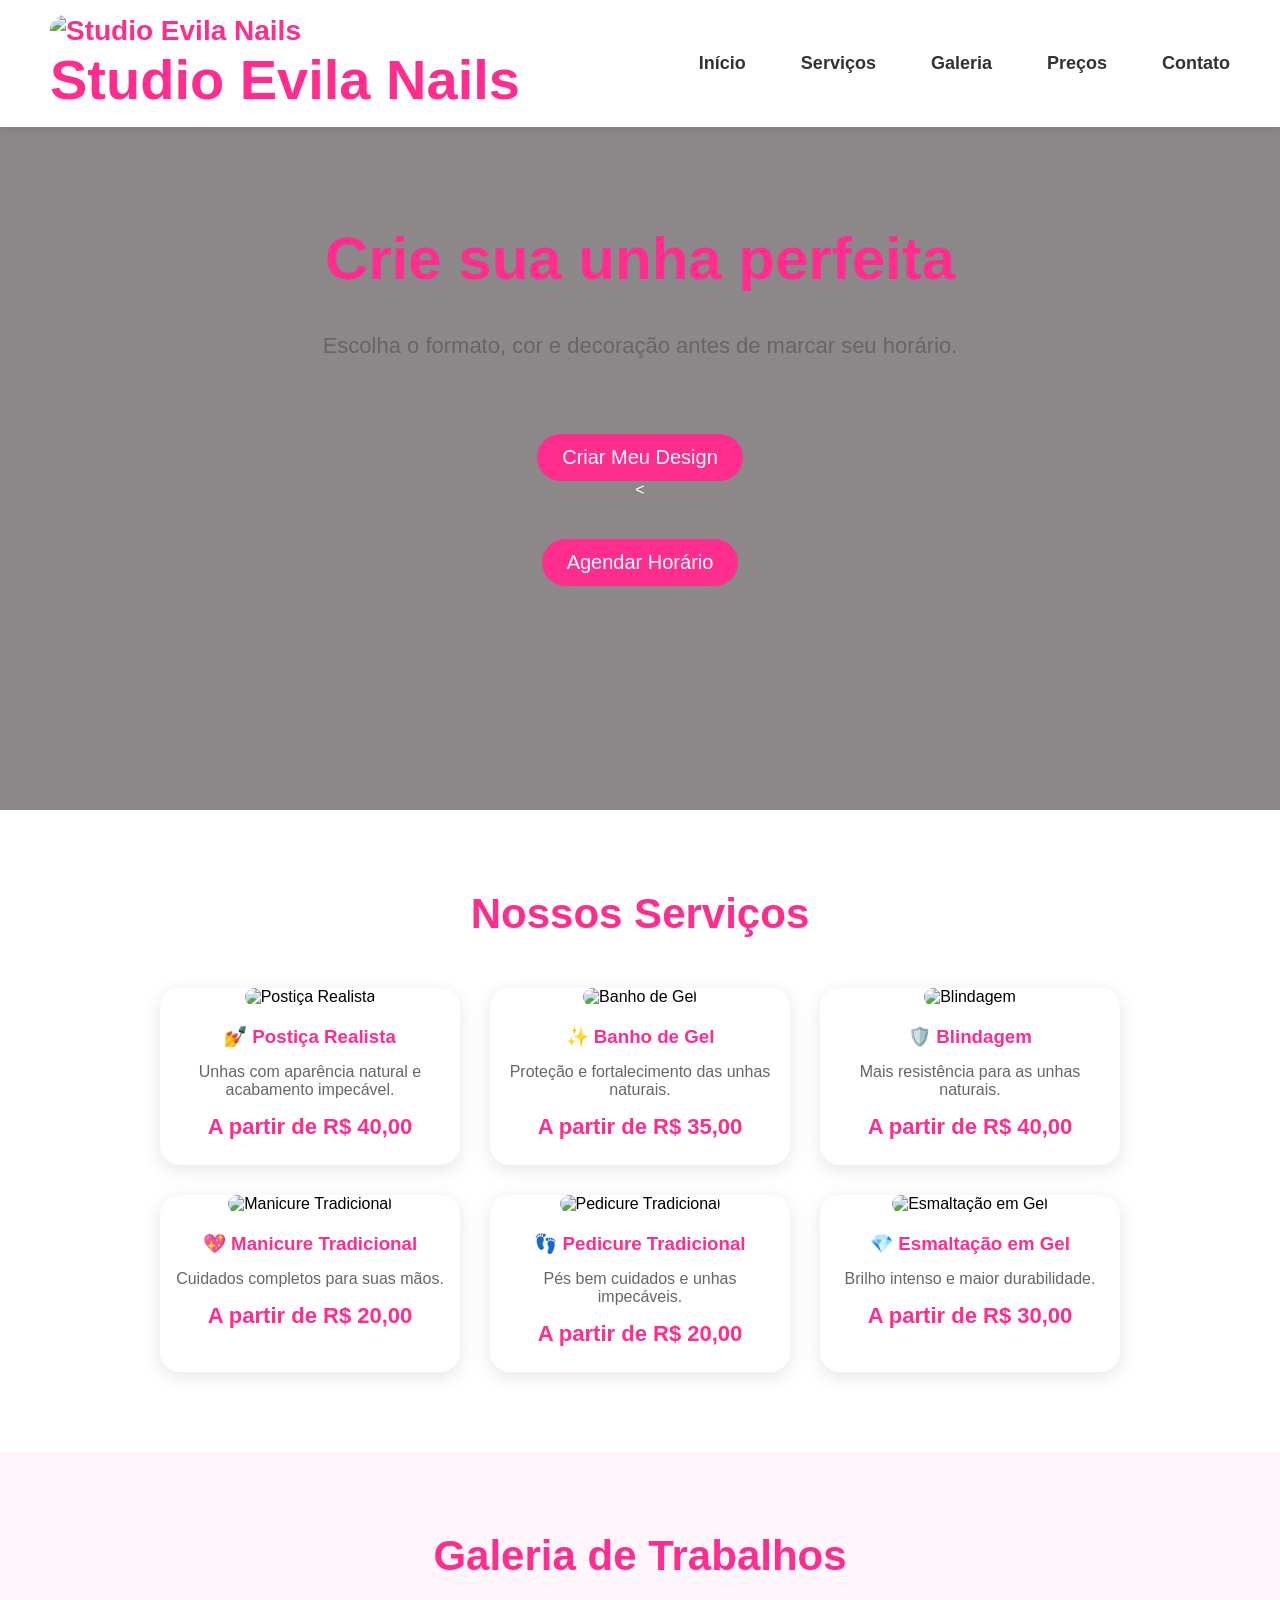
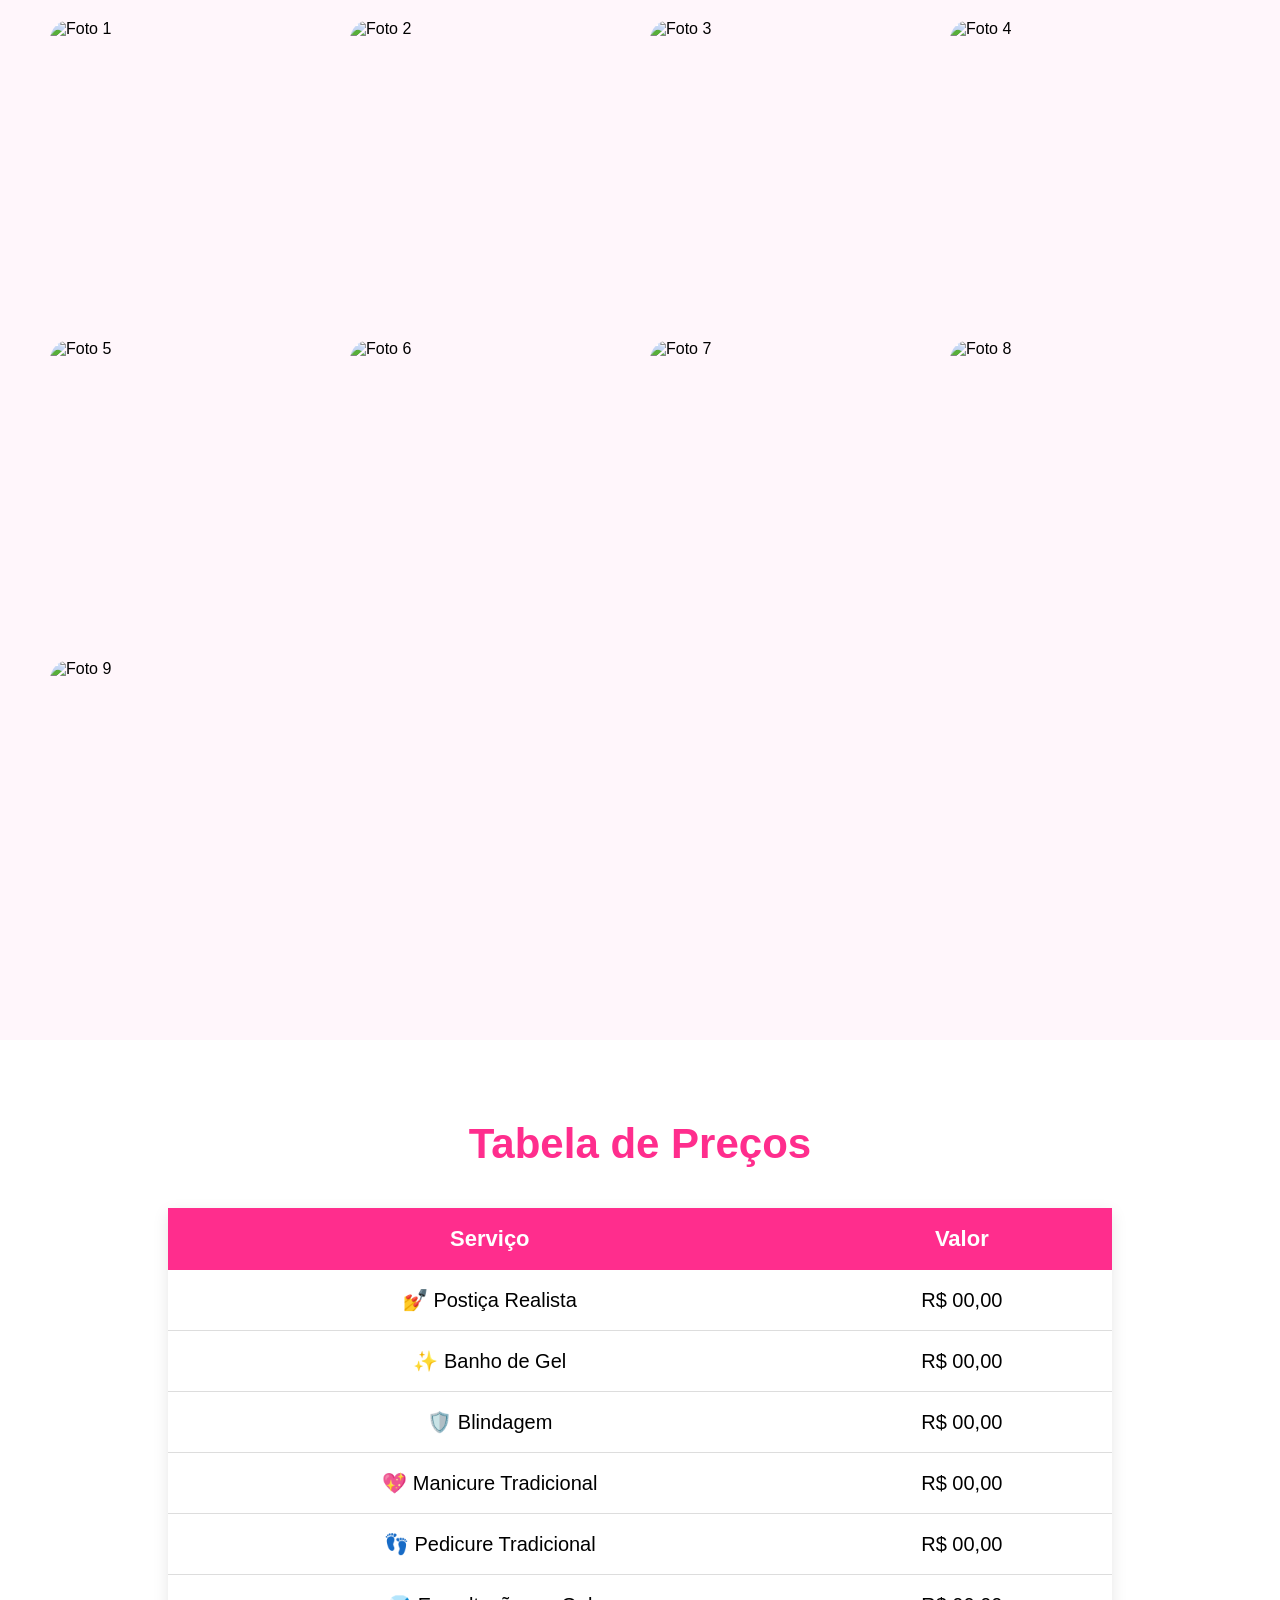
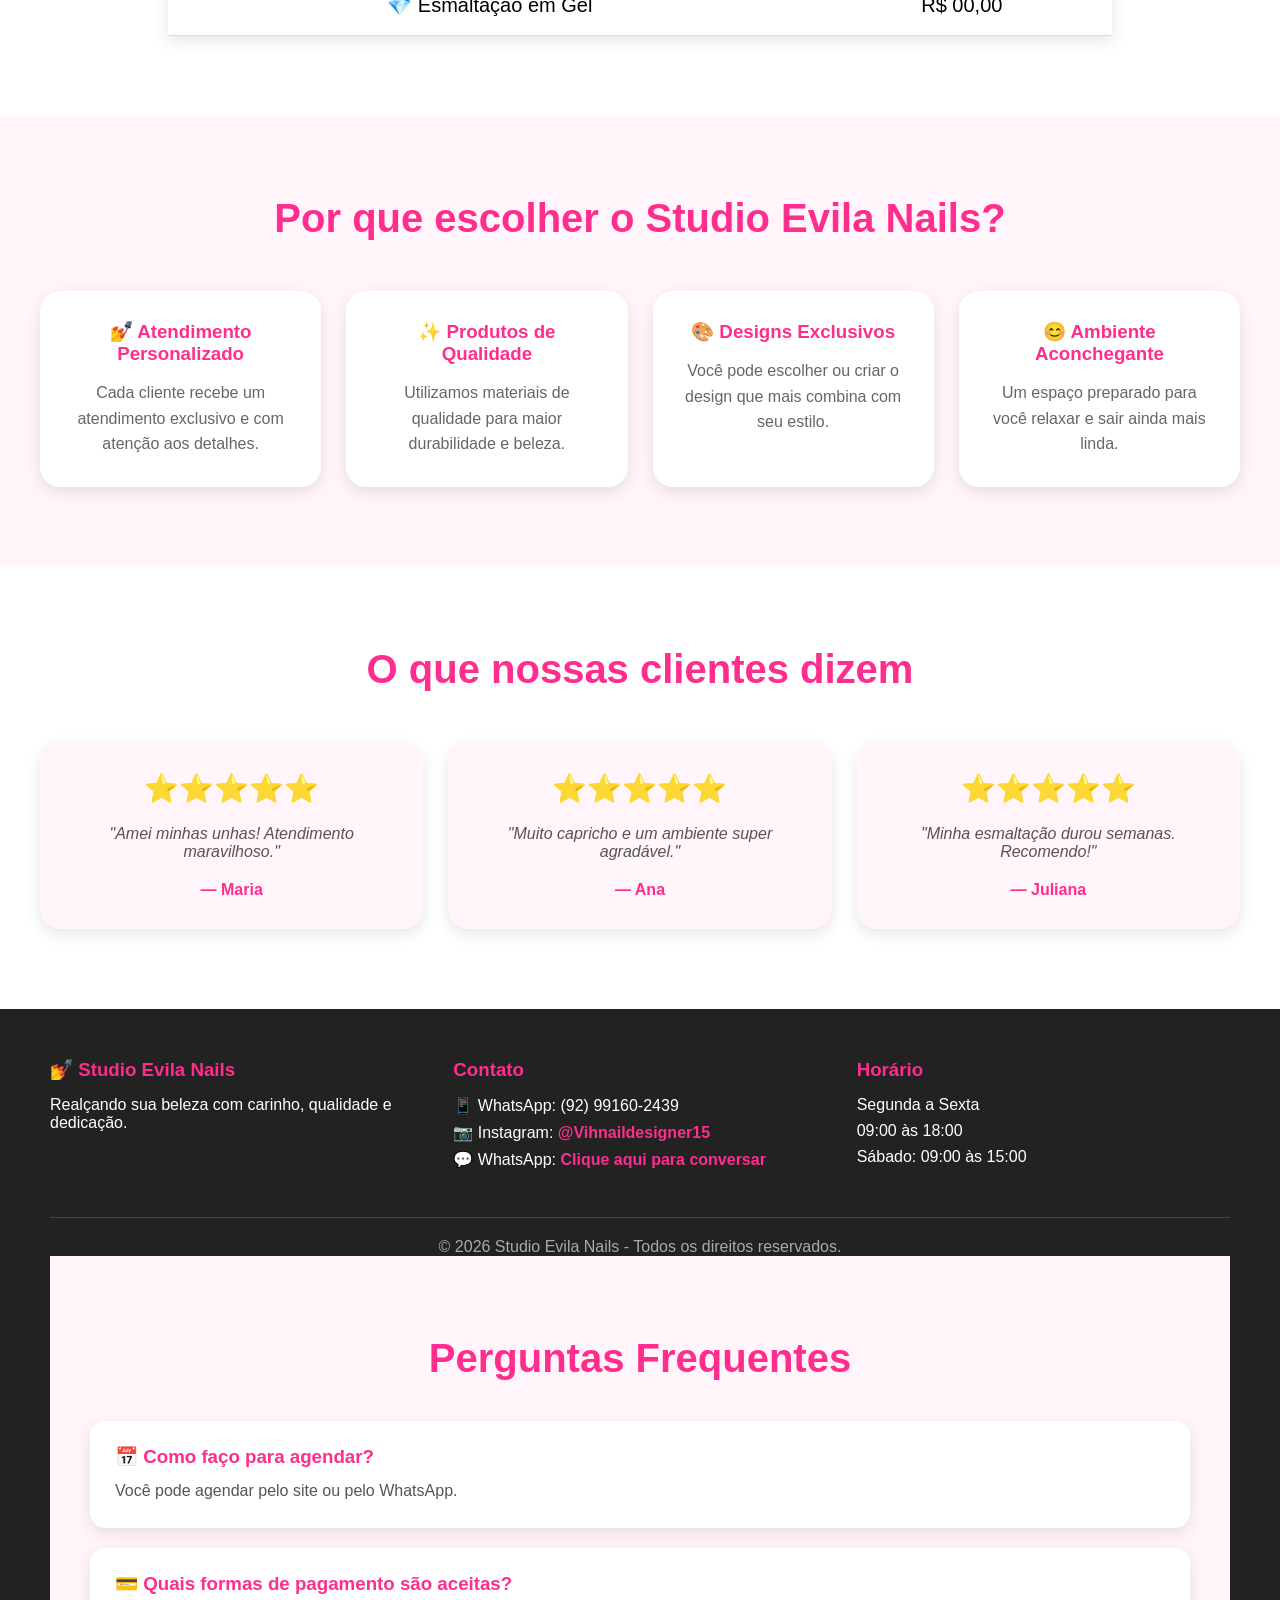
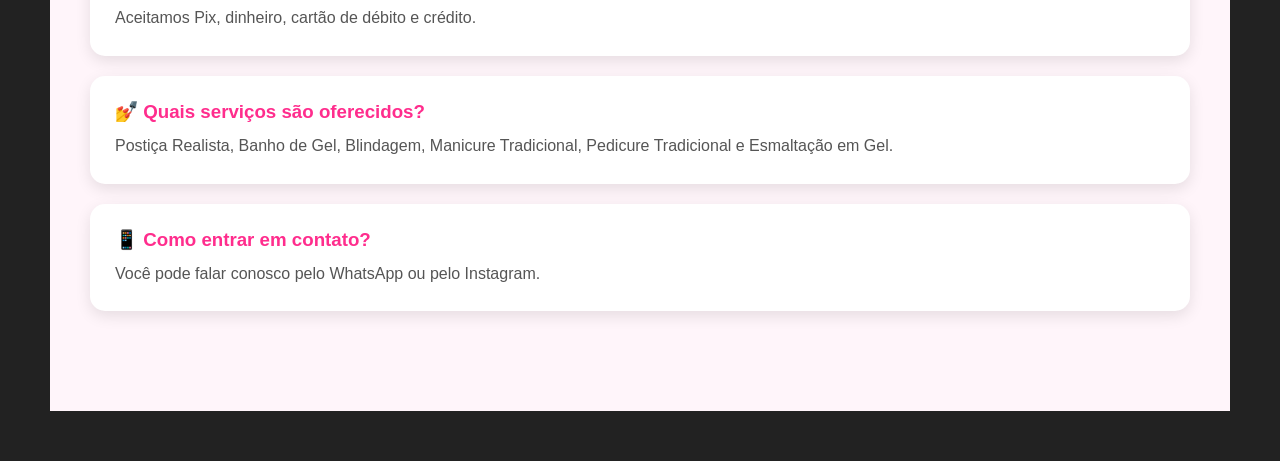
==== index.html @ d9e39c74 "Adicionar arquivos por meio de upload" ====
<!DOCTYPE html>
<html lang="pt-BR">
<head>
    <meta charset="UTF-8">
    <meta name="viewport" content="width=device-width, initial-scale=1.0">
    <title>Studio Evila Nails</title>
    <meta name="description" content="Studio Evila Nails - Especialista em unhas, beleza e agendamentos. Marque seu horário pelo WhatsApp.">
    <link rel="stylesheet" href="style.css">
</head>

<body>

<header>
   <div class="logo">
    <img src="logo/logo.png" alt="Studio Evila Nails">
    <h1 class="fade-in">Studio Evila Nails</h1>
</div>

    <nav>
    <a href="#inicio">Início</a>
    <a href="#servicos">Serviços</a>
    <a href="#galeria">Galeria</a>
    <a href="#precos">Preços</a>
    <a href="#contato">Contato</a>
</nav>
</header>

<section id="inicio" class="banner">

    <h1>Crie sua unha perfeita</h1>

    <p>
        Escolha o formato, cor e decoração antes de marcar seu horário.
    </p>

    <a href="design.html">
    <button>Criar Meu Design</button>
</a>

<<a href="agendamento.html">
    <button>Agendar Horário</button>
</a>

</section>

<section id="servicos" class="servicos">

    <h2>Nossos Serviços</h2>

   <div class="cards">

    <div class="card">
        <img src="imagens/postica.jpg" alt="Postiça Realista"loading="lazy">
        <h3>💅 Postiça Realista</h3>
        <p>Unhas com aparência natural e acabamento impecável.</p>
        <span>A partir de R$ 40,00</span>
    </div>

    <div class="card">
        <img src="imagens/banhogel.jpg" alt="Banho de Gel"loading="lazy">
        <h3>✨ Banho de Gel</h3>
        <p>Proteção e fortalecimento das unhas naturais.</p>
        <span>A partir de R$ 35,00</span>
    </div>

    <div class="card">
        <img src="imagens/blindagem.jpg" alt="Blindagem"loading="lazy">
        <h3>🛡️ Blindagem</h3>
        <p>Mais resistência para as unhas naturais.</p>
        <span>A partir de R$ 40,00</span>
    </div>

    <div class="card">
        <img src="imagens/manicure.jpg" alt="Manicure Tradicional"loading="lazy">
        <h3>💖 Manicure Tradicional</h3>
        <p>Cuidados completos para suas mãos.</p>
        <span>A partir de R$ 20,00</span>
    </div>

    <div class="card">
        <img src="imagens/pedicure.jpg" alt="Pedicure Tradicional"loading="lazy">
        <h3>👣 Pedicure Tradicional</h3>
        <p>Pés bem cuidados e unhas impecáveis.</p>
        <span>A partir de R$ 20,00</span>
    </div>

    <div class="card">
        <img src="imagens/esmaltacaogel.jpg" alt="Esmaltação em Gel"loading="lazy">
        <h3>💎 Esmaltação em Gel</h3>
        <p>Brilho intenso e maior durabilidade.</p>
        <span>A partir de R$ 30,00</span>
    </div>

</div>

</section>
<section id="galeria" class="galeria">

    <h2>Galeria de Trabalhos</h2>

    <div class="galeria-grid">

        <img src="imagens/galeria/foto1.jpg" alt="Foto 1">
        <img src="imagens/galeria/foto2.jpg" alt="Foto 2">
        <img src="imagens/galeria/foto3.jpg" alt="Foto 3">
        <img src="imagens/galeria/foto4.jpg" alt="Foto 4">
        <img src="imagens/galeria/foto5.jpg" alt="Foto 5">
        <img src="imagens/galeria/foto6.jpg" alt="Foto 6">
        <img src="imagens/galeria/foto7.jpg" alt="Foto 7">
        <img src="imagens/galeria/foto8.jpg" alt="Foto 8">
        <img src="imagens/galeria/foto9.jpg" alt="Foto 9">


    </div>

</section>

<section id="precos" class="precos">

    <h2>Tabela de Preços</h2>

    <table>

        <tr>
            <th>Serviço</th>
            <th>Valor</th>
        </tr>

        <tr>
            <td>💅 Postiça Realista</td>
            <td>R$ 00,00</td>
        </tr>

        <tr>
            <td>✨ Banho de Gel</td>
            <td>R$ 00,00</td>
        </tr>

        <tr>
            <td>🛡️ Blindagem</td>
            <td>R$ 00,00</td>
        </tr>

        <tr>
            <td>💖 Manicure Tradicional</td>
            <td>R$ 00,00</td>
        </tr>

        <tr>
            <td>👣 Pedicure Tradicional</td>
            <td>R$ 00,00</td>
        </tr>

        <tr>
            <td>💎 Esmaltação em Gel</td>
            <td>R$ 00,00</td>
        </tr>

    </table>

</section>
<section id="diferenciais" class="diferenciais">

    <h2>Por que escolher o Studio Evila Nails?</h2>

    <div class="cards-diferenciais">

        <div class="card-diferencial">
            <h3>💅 Atendimento Personalizado</h3>
            <p>Cada cliente recebe um atendimento exclusivo e com atenção aos detalhes.</p>
        </div>

        <div class="card-diferencial">
            <h3>✨ Produtos de Qualidade</h3>
            <p>Utilizamos materiais de qualidade para maior durabilidade e beleza.</p>
        </div>

        <div class="card-diferencial">
            <h3>🎨 Designs Exclusivos</h3>
            <p>Você pode escolher ou criar o design que mais combina com seu estilo.</p>
        </div>

        <div class="card-diferencial">
            <h3>😊 Ambiente Aconchegante</h3>
            <p>Um espaço preparado para você relaxar e sair ainda mais linda.</p>
        </div>

    </div>

</section>
<section id="avaliacoes" class="avaliacoes">

    <h2>O que nossas clientes dizem</h2>

    <div class="cards-avaliacoes">

        <div class="avaliacao">
            <div class="estrelas">⭐⭐⭐⭐⭐</div>
            <p>"Amei minhas unhas! Atendimento maravilhoso."</p>
            <h4>— Maria</h4>
        </div>

        <div class="avaliacao">
            <div class="estrelas">⭐⭐⭐⭐⭐</div>
            <p>"Muito capricho e um ambiente super agradável."</p>
            <h4>— Ana</h4>
        </div>

        <div class="avaliacao">
            <div class="estrelas">⭐⭐⭐⭐⭐</div>
            <p>"Minha esmaltação durou semanas. Recomendo!"</p>
            <h4>— Juliana</h4>
        </div>

    </div>

</section>

<footer id="contato">

    <div class="footer-container">

        <div class="footer-info">
            <h3>💅 Studio Evila Nails</h3>
            <p>Realçando sua beleza com carinho, qualidade e dedicação.</p>
        </div>

       <div class="footer-contato">

    <h3>Contato</h3>

    <p>📱 WhatsApp: (92) 99160-2439</p>

    <p>
        📷 Instagram:
        <a href="https://instagram.com/vihnaildesigner15?igsh=Y2Rid2kzY2h3aXJ2" target="_blank">
            @Vihnaildesigner15
        </a>
    </p>

    <p>
        💬 WhatsApp:
        <a href="https://wa.me/5592991602439" target="_blank">
            Clique aqui para conversar
        </a>
    </p>

</div>

        <div class="footer-horario">
            <h3>Horário</h3>
            <p>Segunda a Sexta</p>
            <p>09:00 às 18:00</p>
            <p>Sábado: 09:00 às 15:00</p>
        </div>

    </div>

    <div class="copyright">
        © 2026 Studio Evila Nails - Todos os direitos reservados.
    </div>

    <section class="faq">

    <h2>Perguntas Frequentes</h2>

    <div class="pergunta">
        <h3>📅 Como faço para agendar?</h3>
        <p>Você pode agendar pelo site ou pelo WhatsApp.</p>
    </div>

    <div class="pergunta">
        <h3>💳 Quais formas de pagamento são aceitas?</h3>
        <p>Aceitamos Pix, dinheiro, cartão de débito e crédito.</p>
    </div>

    <div class="pergunta">
        <h3>💅 Quais serviços são oferecidos?</h3>
        <p>Postiça Realista, Banho de Gel, Blindagem, Manicure Tradicional, Pedicure Tradicional e Esmaltação em Gel.</p>
    </div>

    <div class="pergunta">
        <h3>📱 Como entrar em contato?</h3>
        <p>Você pode falar conosco pelo WhatsApp ou pelo Instagram.</p>
    </div>

</section>

</footer>
<script src="script.js"></script>

</body>
</html>
---- style.css ----
*{
    margin:0;
    padding:0;
    box-sizing:border-box;
    font-family:Arial, Helvetica, sans-serif;
}

body{
    background:#fff6fb;
}

header{

    background:white;

    display:flex;

    justify-content:space-between;

    align-items:center;

    padding:20px 60px;

    box-shadow:0px 3px 10px rgba(0,0,0,.1);

}

.logo{

    font-size:32px;

    font-weight:bold;

    color:#ff2d8d;

}

nav a{

    margin-left:30px;

    text-decoration:none;

    color:#444;

    font-size:18px;

}

nav a:hover{

    color:#ff2d8d;

}

.banner{
    background-image: linear-gradient(rgba(0,0,0,0.45), rgba(0,0,0,0.45)), url("imagens/banner.jpg");
    background-size: cover;
    background-position: center;
    background-repeat: no-repeat;
    min-height: 90vh;
    display: flex;
    flex-direction: column;
    justify-content: center;
    align-items: center;
    color: white;
    text-align: center;
    padding: 120px 20px;
}

.banner h1{
    font-size: 60px;
    margin-bottom: 20px;
}

.banner p{
    font-size: 24px;
    max-width: 700px;
    margin-bottom: 35px;
}

.banner h1{

    font-size:60px;

    color:#ff2d8d;

}

.banner p{

    margin-top:20px;

    font-size:22px;

    color:#666;

}

button{

    margin-top:40px;

    padding:18px 45px;

    border:none;

    border-radius:40px;

    background:#ff2d8d;

    color:white;

    font-size:20px;

    cursor:pointer;

    transition:.3s;

}

button:hover{

    transform:scale(1.05);

}
.servicos{
    padding:80px 50px;
    text-align:center;
    background:white;
}

.servicos h2{
    font-size:42px;
    color:#ff2d8d;
    margin-bottom:50px;
}

.cards{
    display:flex;
    justify-content:center;
    gap:30px;
    flex-wrap:wrap;
}

.card{
    width:300px;
    background:white;
    border-radius:20px;
    overflow:hidden;
    box-shadow:0 5px 20px rgba(0,0,0,.1);
    transition:.3s;
}

.card:hover{
    transform:translateY(-8px);
}

.card img{
    width:100%;
    height:220px;
    object-fit:cover;
}

.card h3{
    margin-top:20px;
    color:#ff2d8d;
}

.card p{
    margin:15px;
    color:#666;
}

.card span{
    display:block;
    font-size:22px;
    font-weight:bold;
    color:#ff2d8d;
    margin-bottom:25px;
}

.galeria{
    padding:80px 50px;
    background:#fff6fb;
}

.galeria h2{
    text-align:center;
    font-size:42px;
    color:#ff2d8d;
    margin-bottom:40px;
}

.galeria-grid{
    display:grid;
    grid-template-columns:repeat(auto-fit,minmax(250px,1fr));
    gap:20px;
}

.galeria-grid img{
    width:100%;
    height:300px;
    object-fit:cover;
    border-radius:20px;
    transition:0.3s;
    cursor:pointer;
}

.galeria-grid img:hover{
    transform:scale(1.05);
}

.precos{
    padding:80px 50px;
    background:white;
}

.precos h2{
    text-align:center;
    font-size:42px;
    color:#ff2d8d;
    margin-bottom:40px;
}

table{
    width:80%;
    margin:auto;
    border-collapse:collapse;
    background:white;
    box-shadow:0 5px 15px rgba(0,0,0,.1);
}

th{
    background:#ff2d8d;
    color:white;
    padding:18px;
    font-size:22px;
}

td{
    padding:18px;
    border-bottom:1px solid #ddd;
    text-align:center;
    font-size:20px;
}

tr:hover{
    background:#fff1f7;
}

footer{
    background:#222;
    color:white;
    padding:50px;
}

.footer-container{
    display:flex;
    justify-content:space-between;
    flex-wrap:wrap;
    gap:30px;
}

.footer-container div{
    flex:1;
    min-width:250px;
}

.footer-container h3{
    color:#ff2d8d;
    margin-bottom:15px;
}

.footer-container p{
    margin:8px 0;
}

.copyright{
    text-align:center;
    margin-top:40px;
    border-top:1px solid #444;
    padding-top:20px;
    color:#aaa;
}

.design{

padding:80px;

text-align:center;

}

.design h1{

font-size:50px;

color:#ff2d8d;

margin-bottom:15px;

}

.design p{

font-size:22px;

margin-bottom:40px;

color:#666;

}

.opcoes{

display:grid;

grid-template-columns:repeat(auto-fit,minmax(250px,1fr));

gap:30px;

margin-top:50px;

}

.grupo{

background:white;

padding:30px;

border-radius:20px;

box-shadow:0 5px 15px rgba(0,0,0,.1);

}

.grupo h2{

margin-bottom:15px;

color:#ff2d8d;

}

select{

width:100%;

padding:15px;

font-size:18px;

border-radius:10px;

border:1px solid #ccc;

}

.botoes-banner{
    display:flex;
    justify-content:center;
    gap:20px;
    margin-top:30px;
    flex-wrap:wrap;
}

.botoes-banner button{
    background:#ff2d8d;
    color:white;
    border:none;
    padding:15px 30px;
    font-size:18px;
    border-radius:10px;
    cursor:pointer;
    transition:0.3s;
}

.botoes-banner button:hover{
    background:#e02178;
    transform:scale(1.05);
}

html{
    scroll-behavior:smooth;
}

header{
    position:fixed;
    top:0;
    left:0;
    width:100%;
    background:white;
    display:flex;
    justify-content:space-between;
    align-items:center;
    padding:15px 50px;
    box-shadow:0 2px 10px rgba(0,0,0,.1);
    z-index:1000;
    box-sizing:border-box;
}

.logo{
    font-size:28px;
    font-weight:bold;
    color:#ff2d8d;
}

nav{
    display:flex;
    gap:25px;
}

nav a{
    text-decoration:none;
    color:#333;
    font-weight:bold;
    transition:0.3s;
}

nav a:hover{
    color:#ff2d8d;
}

.banner{
    padding-top:120px;
}

.diferenciais{
    padding:80px 40px;
    background:#fff5fa;
    text-align:center;
}

.diferenciais h2{
    font-size:40px;
    color:#ff2d8d;
    margin-bottom:50px;
}

.cards-diferenciais{
    display:grid;
    grid-template-columns:repeat(auto-fit,minmax(250px,1fr));
    gap:25px;
}

.card-diferencial{
    background:white;
    padding:30px;
    border-radius:20px;
    box-shadow:0 5px 15px rgba(0,0,0,.1);
    transition:0.3s;
}

.card-diferencial:hover{
    transform:translateY(-8px);
}

.card-diferencial h3{
    color:#ff2d8d;
    margin-bottom:15px;
}

.card-diferencial p{
    color:#666;
    line-height:1.6;
}

.avaliacoes{
    padding:80px 40px;
    background:white;
    text-align:center;
}

.avaliacoes h2{
    font-size:40px;
    color:#ff2d8d;
    margin-bottom:50px;
}

.cards-avaliacoes{
    display:grid;
    grid-template-columns:repeat(auto-fit,minmax(280px,1fr));
    gap:25px;
}

.avaliacao{
    background:#fff5fa;
    padding:30px;
    border-radius:20px;
    box-shadow:0 5px 15px rgba(0,0,0,.1);
}

.estrelas{
    font-size:28px;
    margin-bottom:20px;
}

.avaliacao p{
    font-style:italic;
    color:#555;
    margin-bottom:20px;
}

.avaliacao h4{
    color:#ff2d8d;
}

.agendamento{
    max-width:700px;
    margin:120px auto 60px;
    padding:30px;
}

.agendamento h1{
    text-align:center;
    color:#ff2d8d;
    margin-bottom:30px;
}

.agendamento form{
    display:flex;
    flex-direction:column;
    gap:15px;
}

.agendamento input,
.agendamento select,
.agendamento textarea{
    padding:15px;
    border:1px solid #ddd;
    border-radius:10px;
    font-size:16px;
}

.agendamento textarea{
    min-height:120px;
    resize:vertical;
}

.agendamento button{
    background:#ff2d8d;
    color:white;
    border:none;
    padding:15px;
    border-radius:10px;
    font-size:18px;
    cursor:pointer;
}

.agendamento button:hover{
    background:#e60073;
}

.logo img{
    width:180px;
    height:auto;
}

.botoes-banner button{
    background:#ff2d8d;
    color:white;
    border:none;
    padding:15px 35px;
    border-radius:40px;
    font-size:18px;
    cursor:pointer;
    transition:.3s;
}

.botoes-banner button:hover{
    background:#d81b75;
    transform:translateY(-3px);
}

.faq{
    padding:80px 40px;
    background:#fff5fa;
}

.faq h2{
    text-align:center;
    color:#ff2d8d;
    font-size:40px;
    margin-bottom:40px;
}

.pergunta{
    background:white;
    padding:25px;
    margin-bottom:20px;
    border-radius:15px;
    box-shadow:0 5px 15px rgba(0,0,0,.1);
}

.pergunta h3{
    color:#ff2d8d;
    margin-bottom:10px;
}

.pergunta p{
    color:#555;
    line-height:1.6;
}

.footer-contato a{
    color:#ff2d8d;
    text-decoration:none;
    font-weight:bold;
}

.footer-contato a:hover{
    text-decoration:underline;
}

/* ===== MELHORIAS VISUAIS ===== */

body{
    font-family: 'Arial', sans-serif;
    background:#fff8fc;
}


/* Botões */
button,
.btn{
    background:#ff2d8d;
    color:white;
    border:none;
    padding:12px 25px;
    border-radius:25px;
    cursor:pointer;
    transition:0.3s;
}


button:hover,
.btn:hover{
    background:#d91f75;
    transform:scale(1.05);
}


/* Links */
a{
    transition:0.3s;
}


/* Efeito nos cards */
.card,
.servico,
.produto{
    transition:0.3s;
}


.card:hover,
.servico:hover,
.produto:hover{
    transform:translateY(-8px);
    box-shadow:0 10px 25px rgba(0,0,0,0.15);
}


/* Imagens */
img{
    max-width:100%;
    border-radius:15px;
}


/* Rolagem suave */
html{
    scroll-behavior:smooth;
}

/* ===== CELULAR ===== */

@media (max-width:768px){

    body{
        font-size:16px;
    }


    header{
        text-align:center;
    }


    h1{
        font-size:28px;
    }


    h2{
        font-size:24px;
    }


    .menu{
        flex-direction:column;
        gap:15px;
    }


    .container{
        width:90%;
        margin:auto;
    }


    .servicos,
    .cards,
    .produtos{
        display:flex;
        flex-direction:column;
        align-items:center;
    }


    .card,
    .servico,
    .produto{
        width:90%;
        margin-bottom:20px;
    }


    button,
    .btn{
        width:90%;
        padding:15px;
    }


    img{
        width:100%;
        height:auto;
    }


    footer{
        text-align:center;
    }

}

/* ===== ANIMAÇÕES PROFISSIONAIS ===== */


/* Aparecer suavemente */
.fade-in{
    animation: aparecer 1s ease;
}


@keyframes aparecer{

    from{
        opacity:0;
        transform:translateY(30px);
    }

    to{
        opacity:1;
        transform:translateY(0);
    }

}


/* Animação dos cards */

.card,
.servico,
.produto{

    animation: subir 0.8s ease;

}


@keyframes subir{

    from{
        opacity:0;
        transform:translateY(40px);
    }


    to{
        opacity:1;
        transform:translateY(0);
    }

}


/* Logo */

.logo{

    transition:0.4s;

}


.logo:hover{

    transform:scale(1.08);

}


/* Botões com movimento */

button:hover,
.btn:hover{

    transform:translateY(-3px);

}
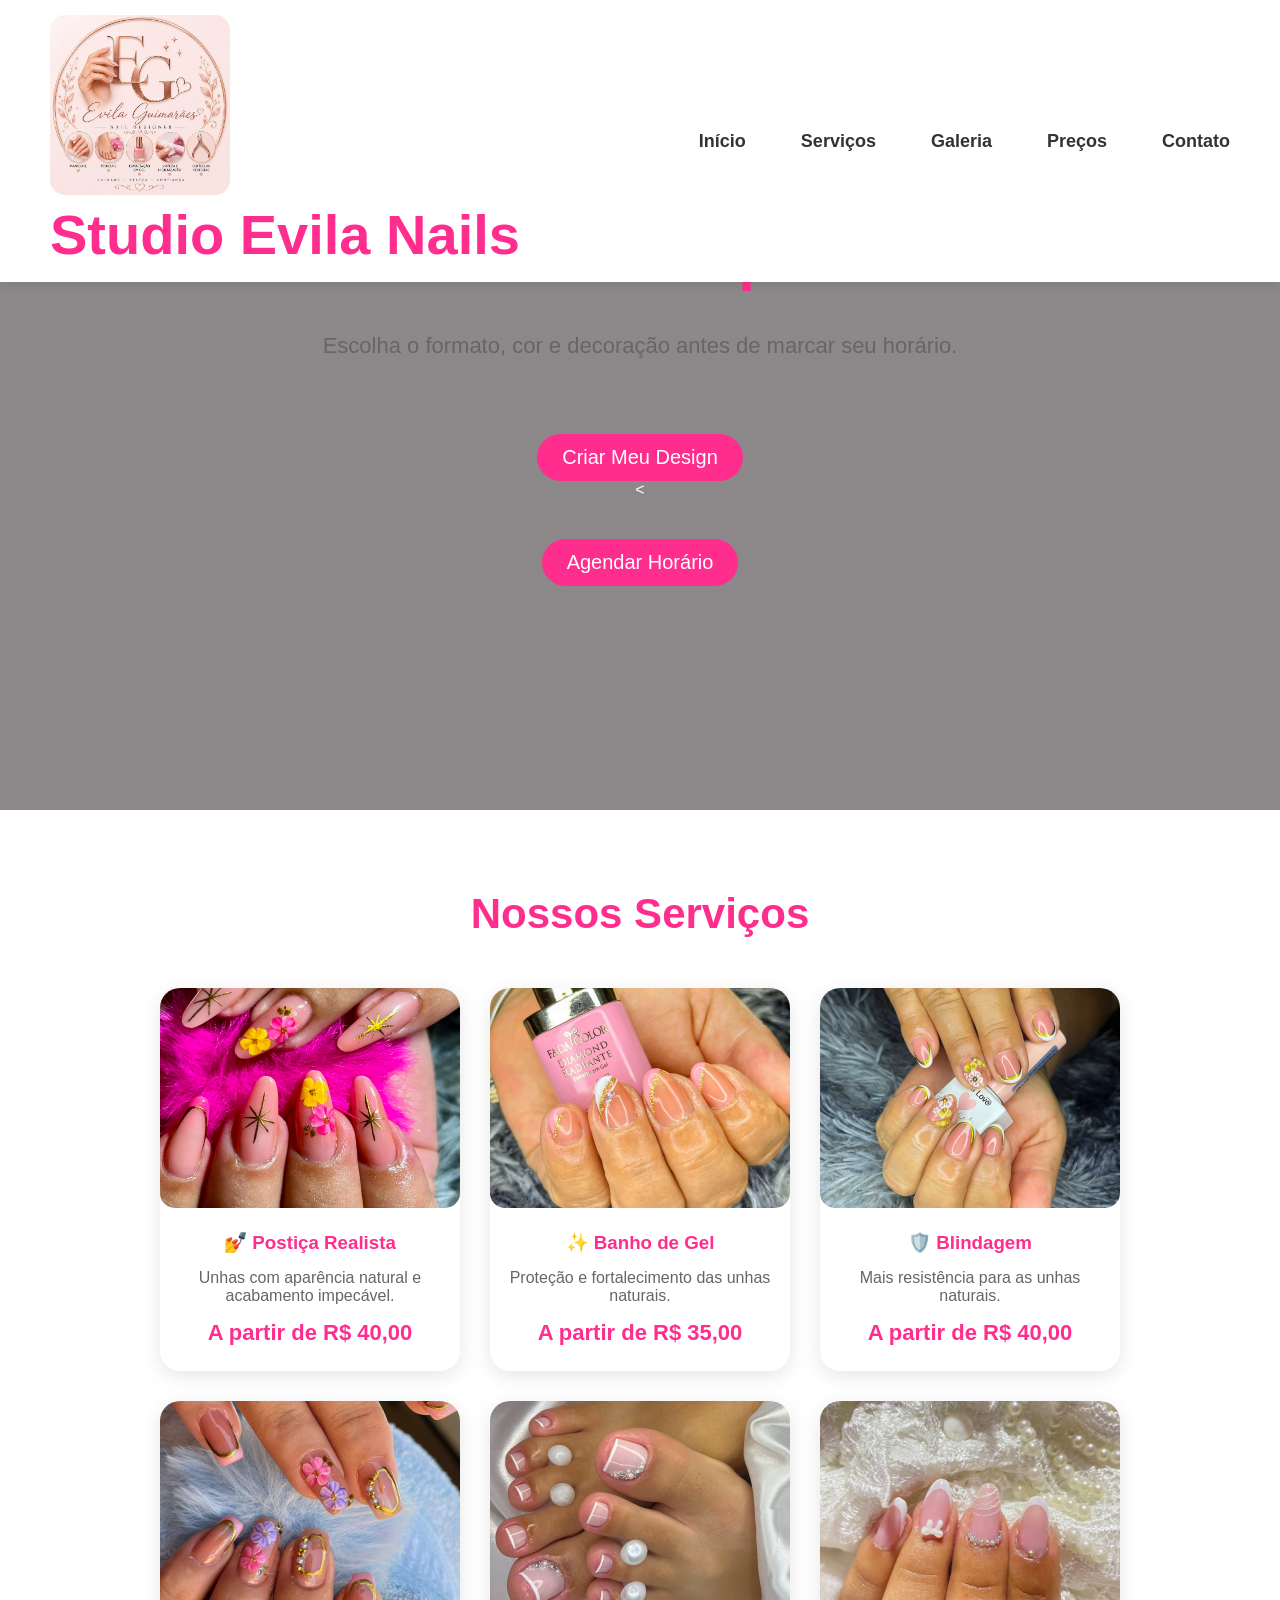
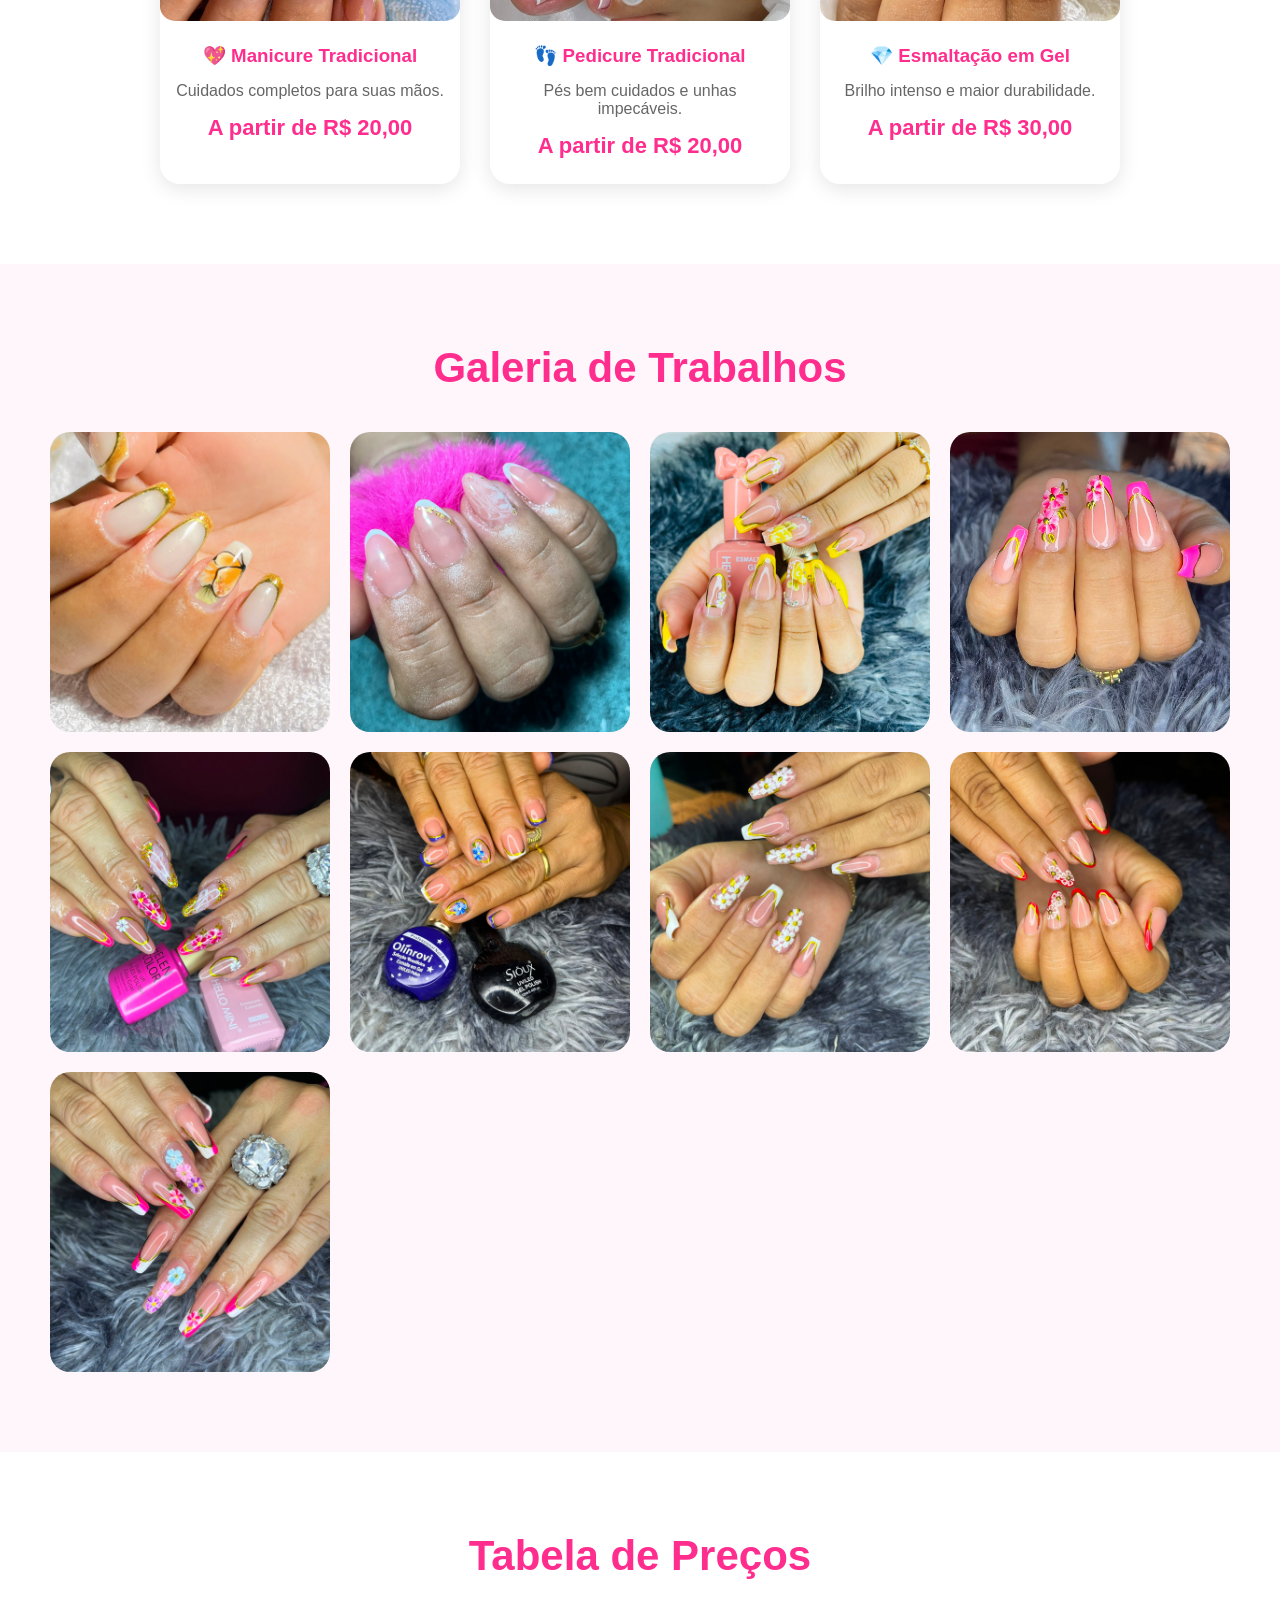
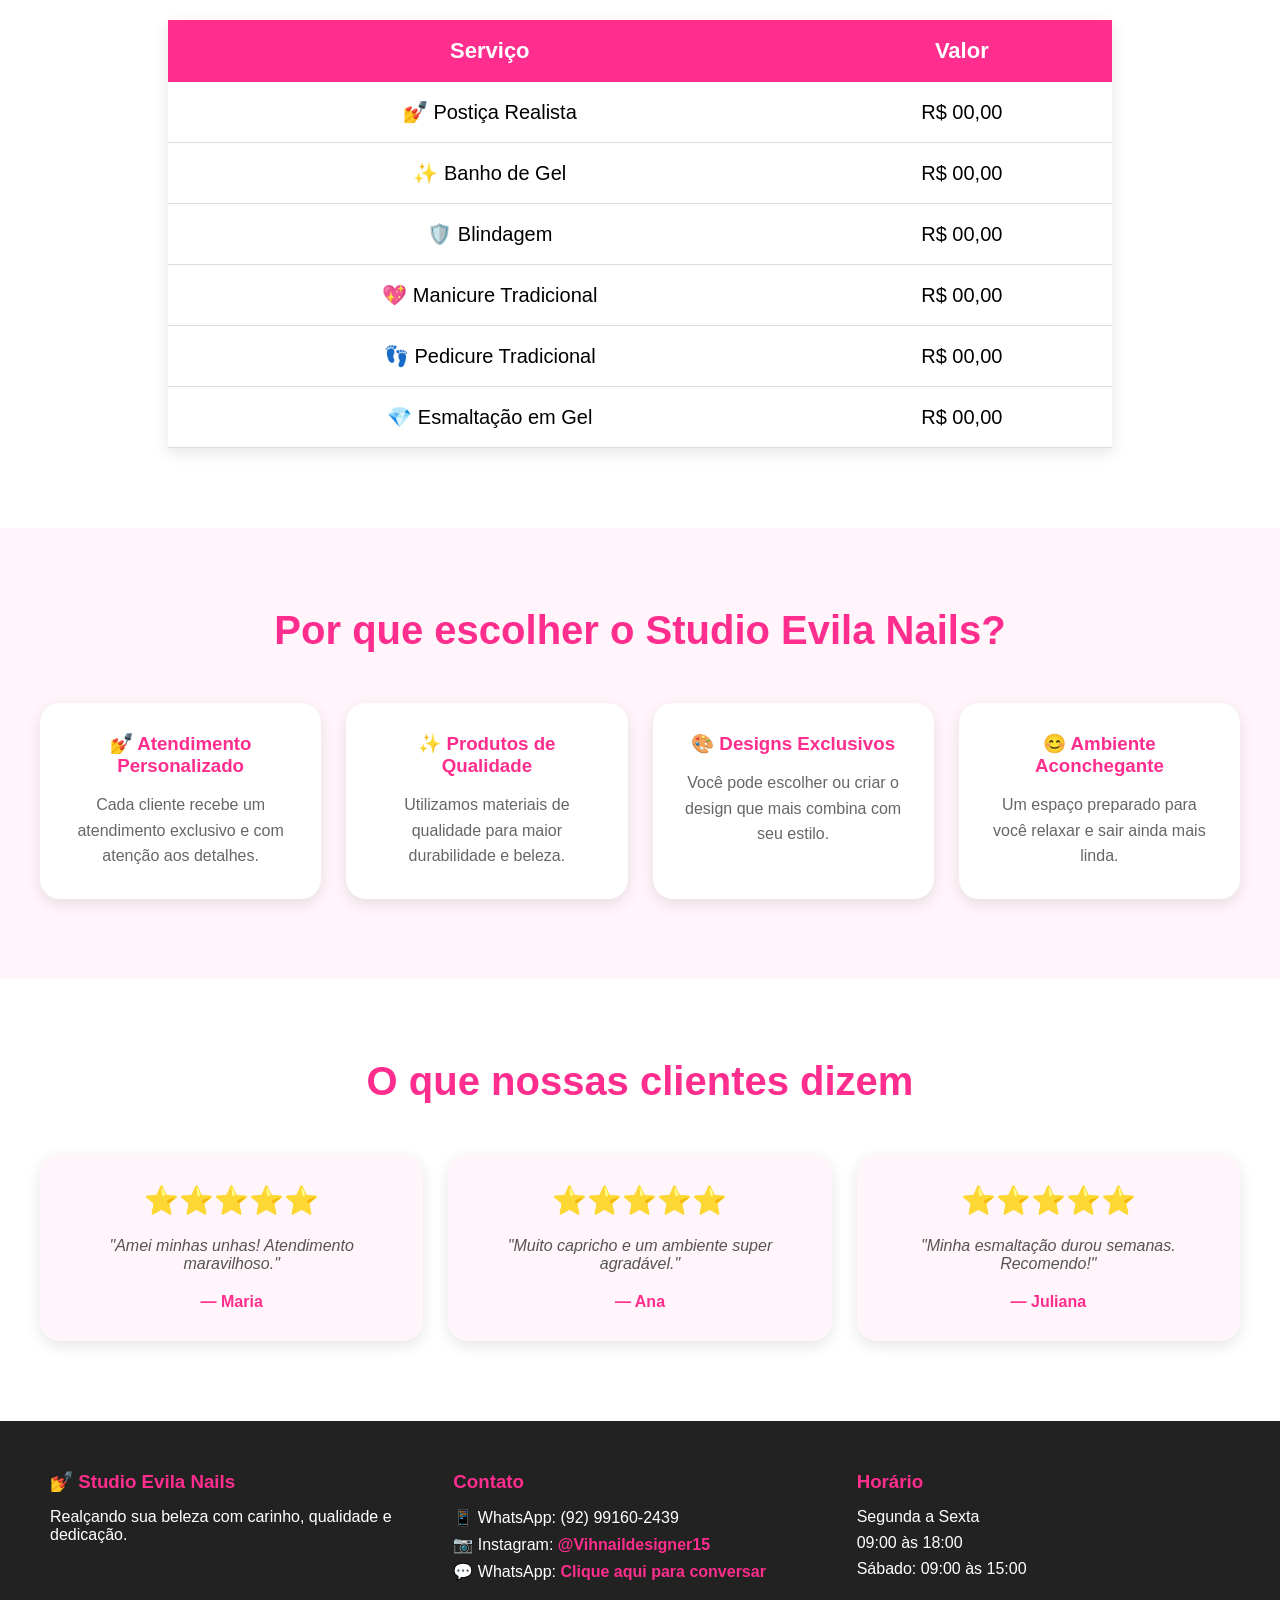
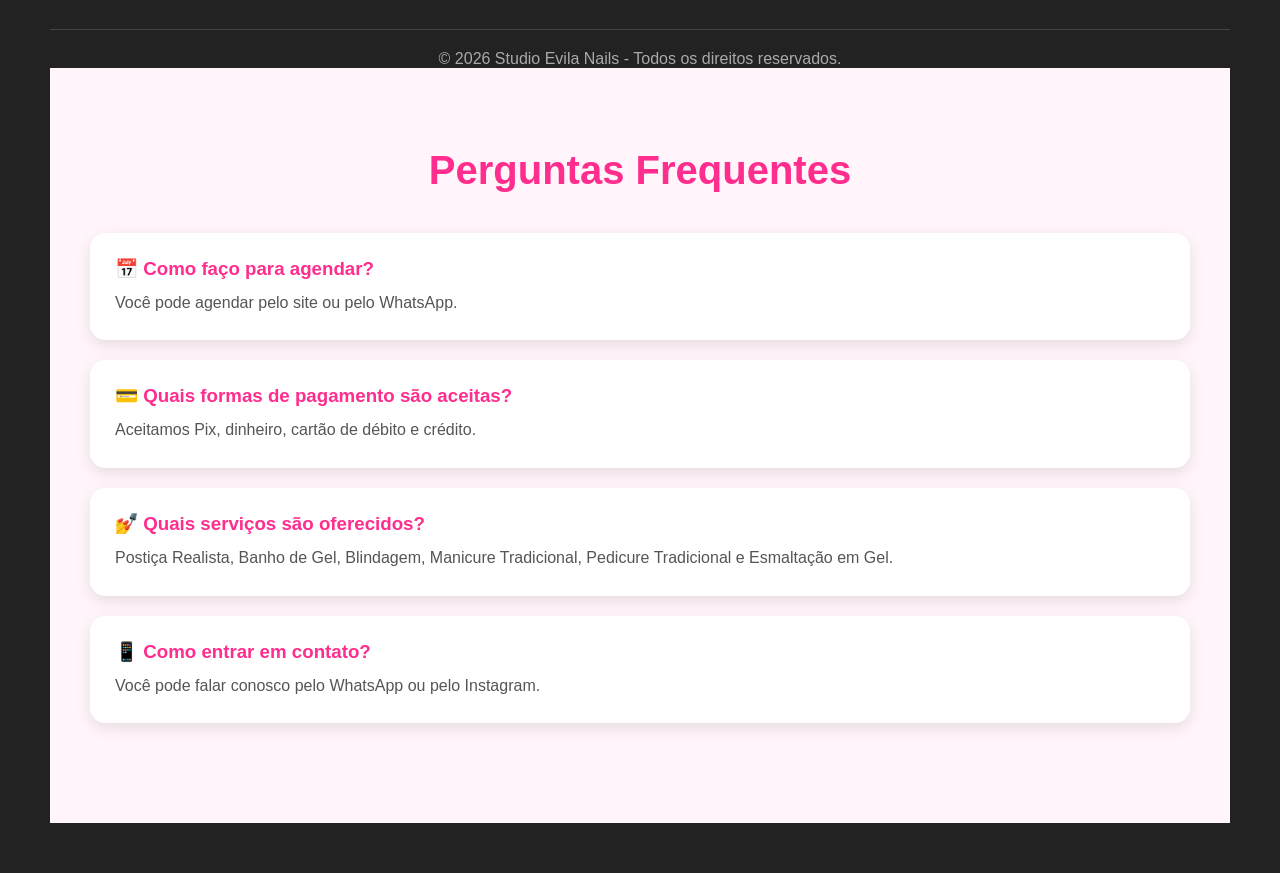
==== commit 4c500760: "Update index.html" ====
--- a/index.html
+++ b/index.html
@@ -98,21 +98,19 @@
 
     <h2>Galeria de Trabalhos</h2>
 
-    <div class="galeria-grid">
-
-        <img src="imagens/galeria/foto1.jpg" alt="Foto 1">
-        <img src="imagens/galeria/foto2.jpg" alt="Foto 2">
-        <img src="imagens/galeria/foto3.jpg" alt="Foto 3">
-        <img src="imagens/galeria/foto4.jpg" alt="Foto 4">
-        <img src="imagens/galeria/foto5.jpg" alt="Foto 5">
-        <img src="imagens/galeria/foto6.jpg" alt="Foto 6">
-        <img src="imagens/galeria/foto7.jpg" alt="Foto 7">
-        <img src="imagens/galeria/foto8.jpg" alt="Foto 8">
-        <img src="imagens/galeria/foto9.jpg" alt="Foto 9">
-
-
-    </div>
-
+   <div class="galeria-grid">
+
+    <img src="foto1.jpg" alt="Foto 1">
+    <img src="foto2.jpg" alt="Foto 2">
+    <img src="foto3.jpg" alt="Foto 3">
+    <img src="foto4.jpg" alt="Foto 4">
+    <img src="foto5.jpg" alt="Foto 5">
+    <img src="foto6.jpg" alt="Foto 6">
+    <img src="foto7.jpg" alt="Foto 7">
+    <img src="foto8.jpg" alt="Foto 8">
+    <img src="foto9.jpg" alt="Foto 9">
+
+</div>
 </section>
 
 <section id="precos" class="precos">
@@ -290,4 +288,4 @@
 <script src="script.js"></script>
 
 </body>
-</html>+</html>
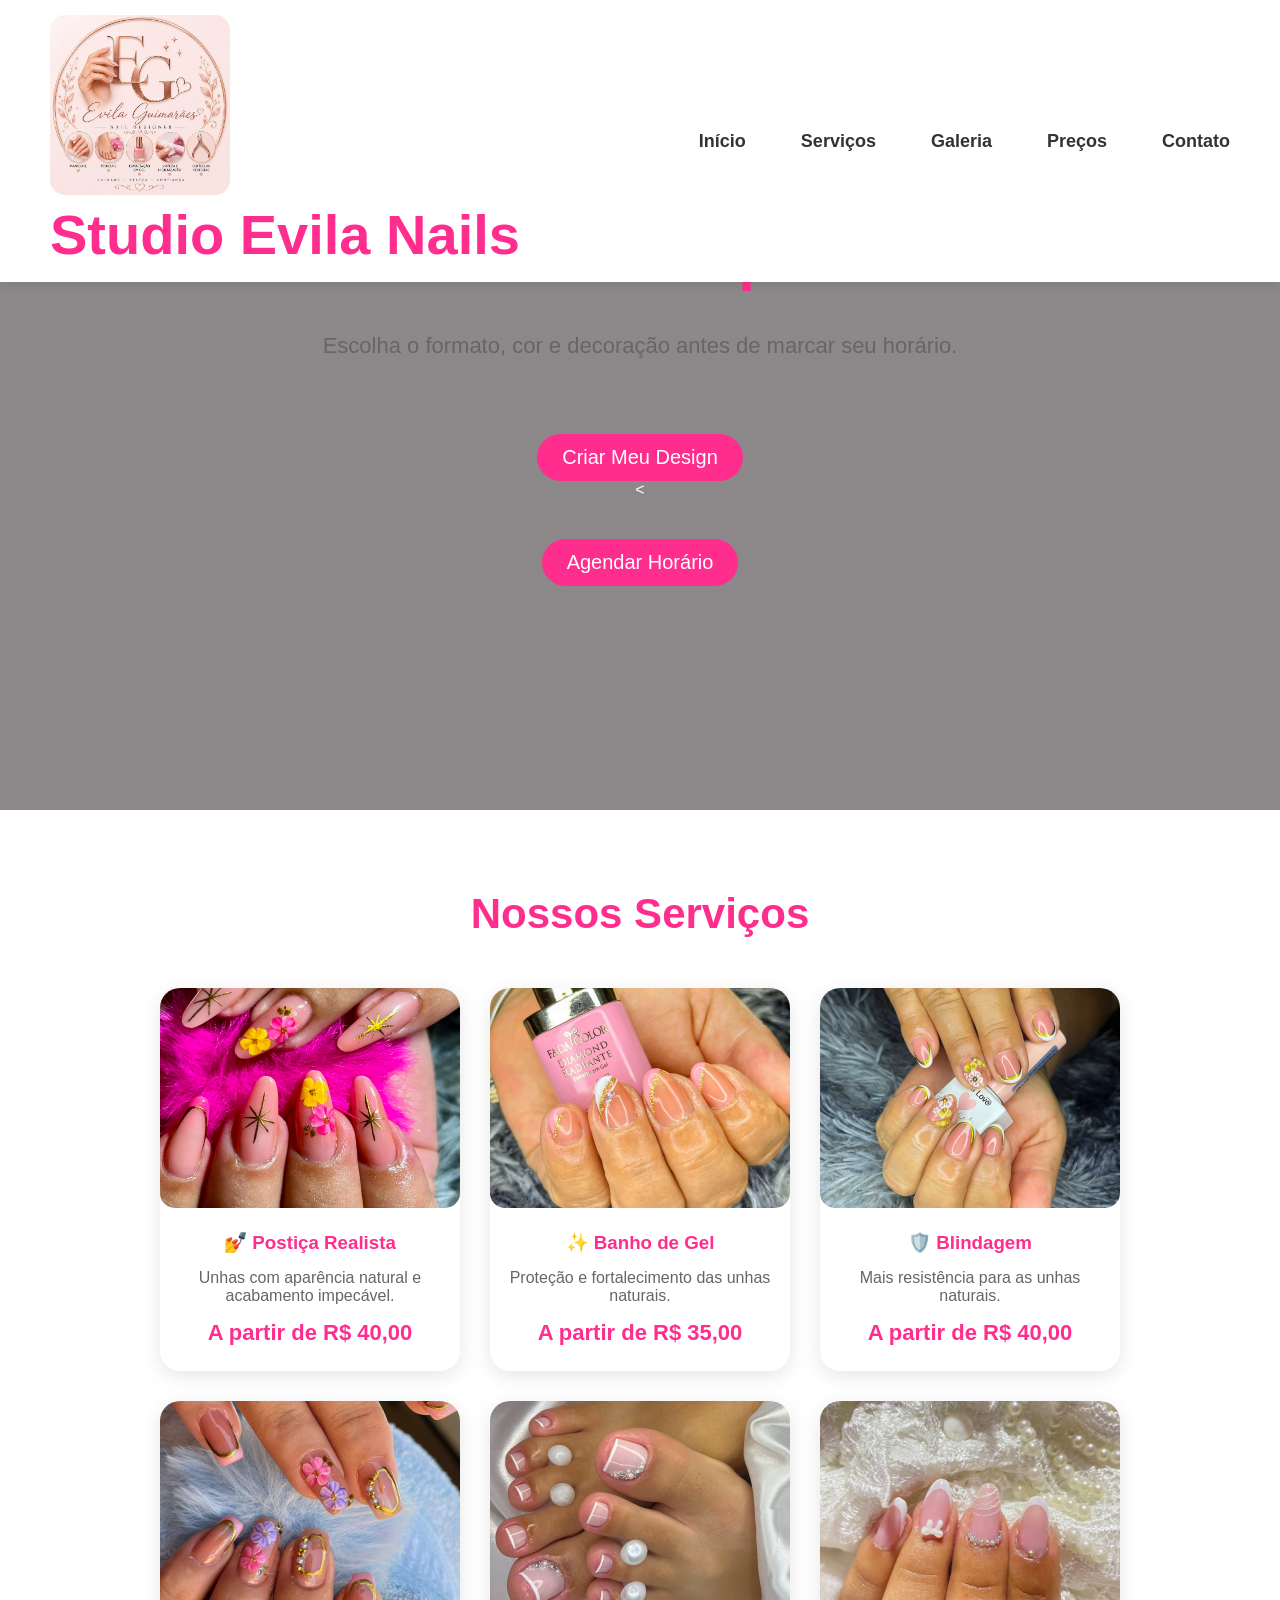
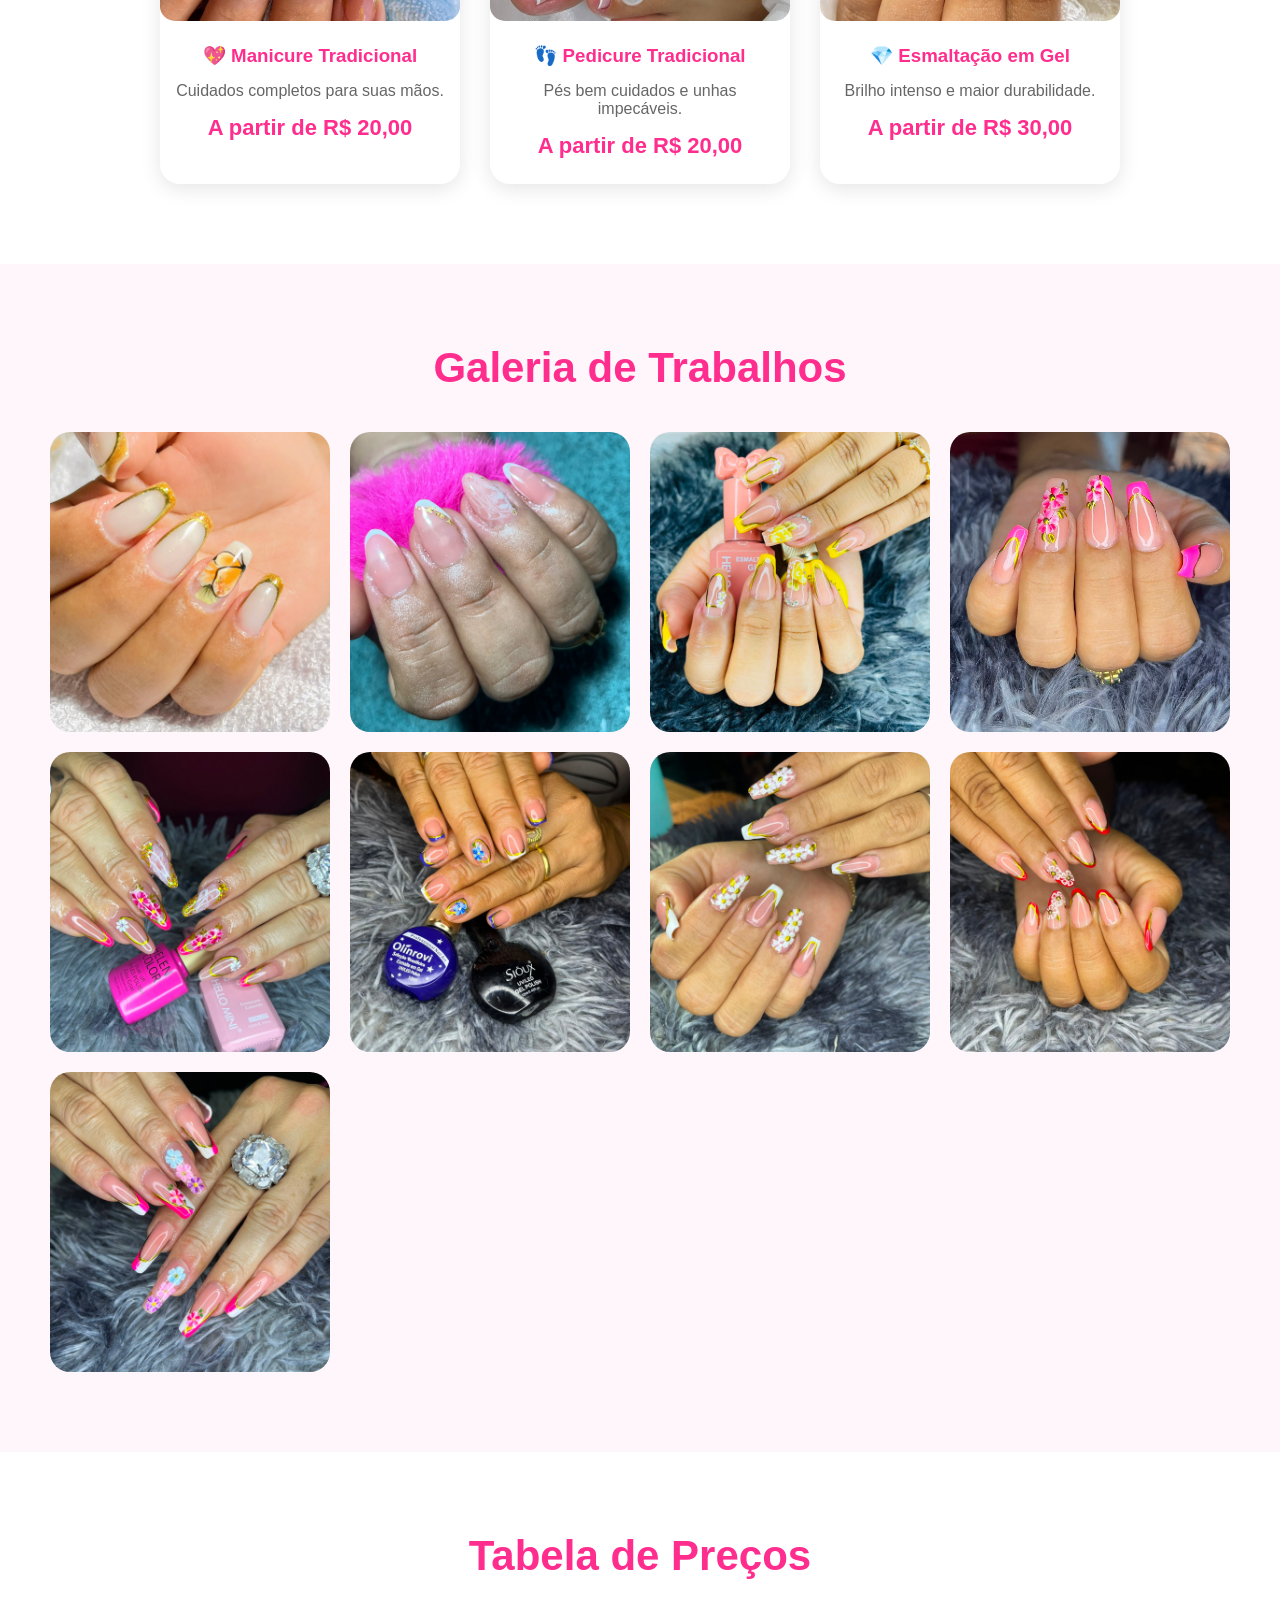
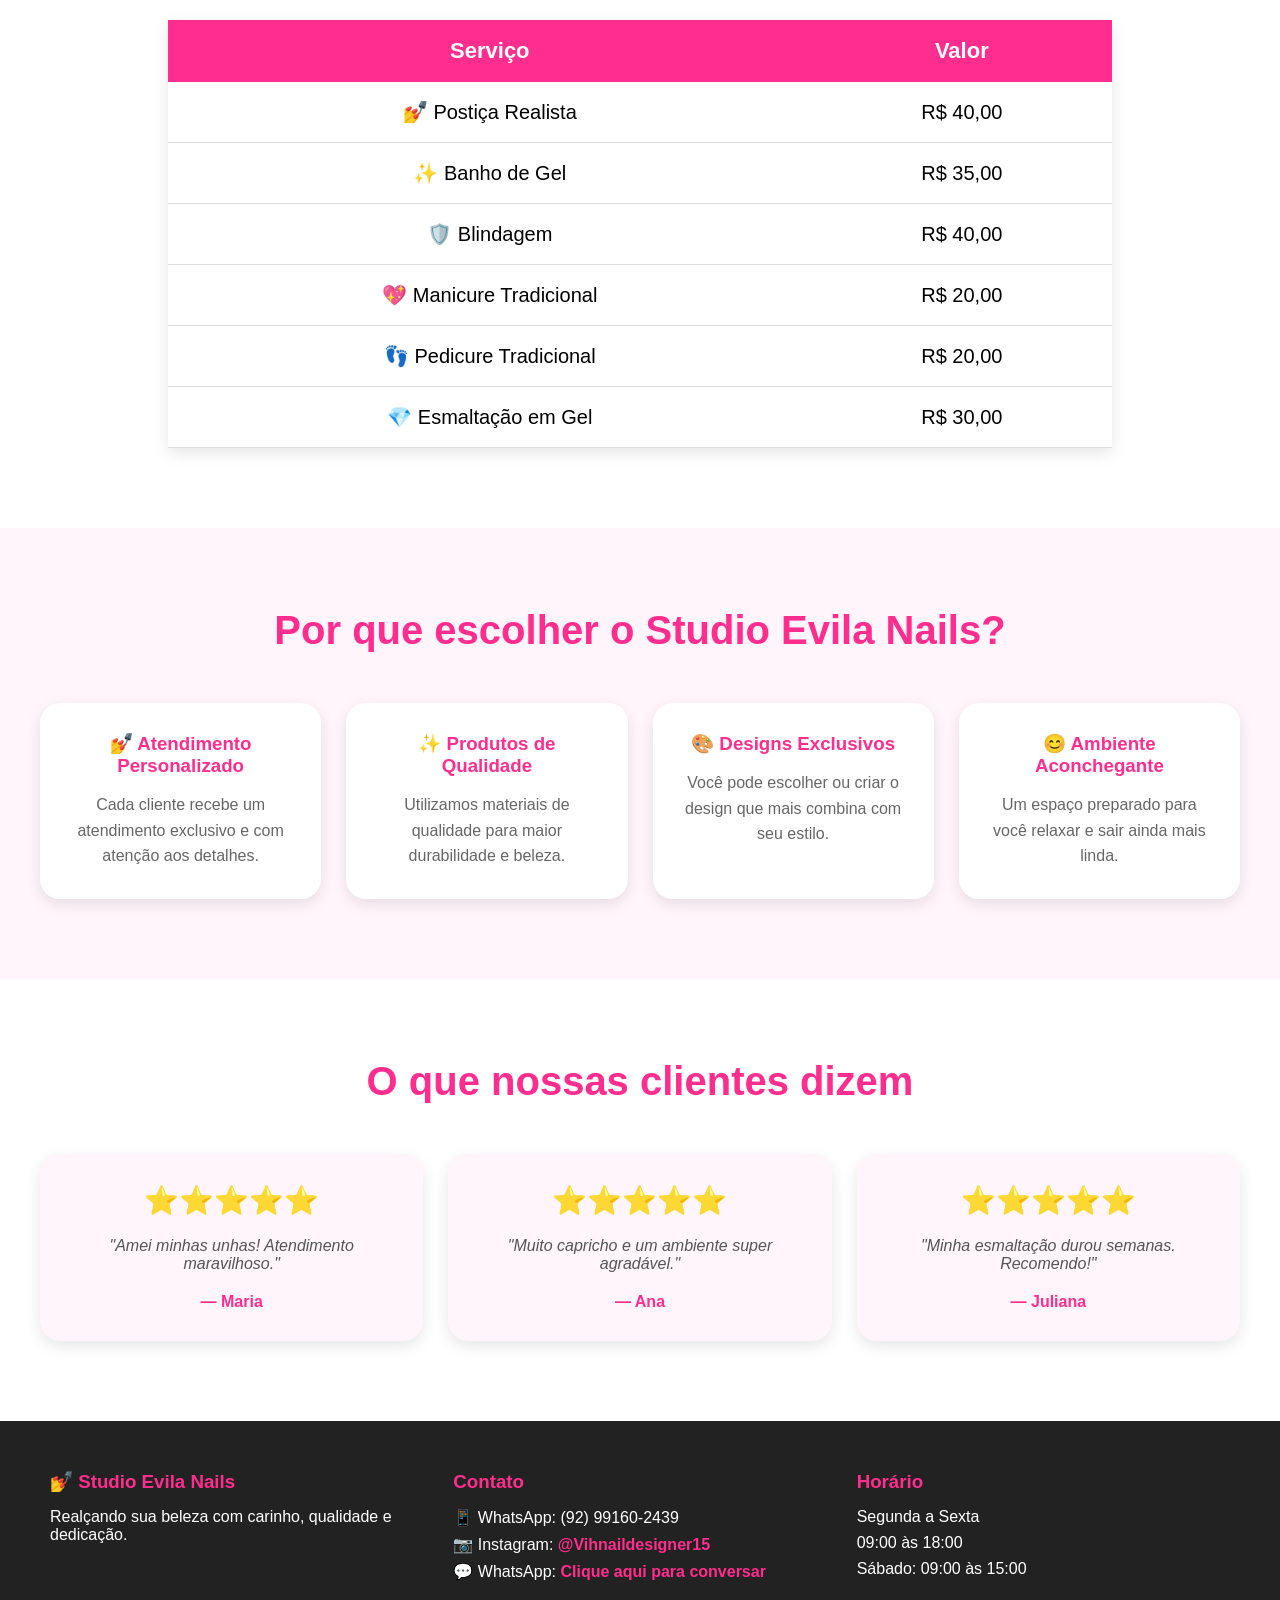
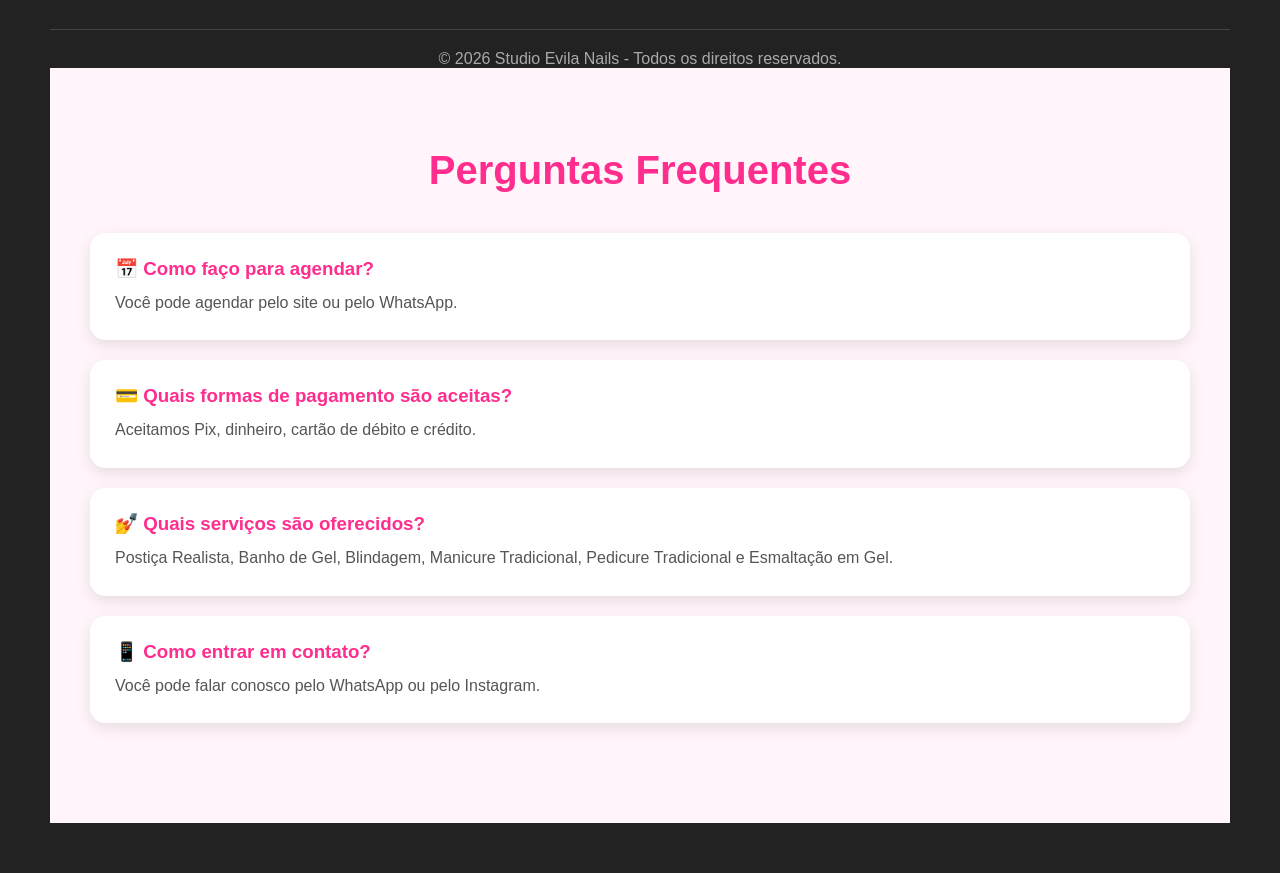
==== commit 7f4bace4: "Update index.html" ====
--- a/index.html
+++ b/index.html
@@ -126,32 +126,32 @@
 
         <tr>
             <td>💅 Postiça Realista</td>
-            <td>R$ 00,00</td>
+            <td>R$ 40,00</td>
         </tr>
 
         <tr>
             <td>✨ Banho de Gel</td>
-            <td>R$ 00,00</td>
+            <td>R$ 35,00</td>
         </tr>
 
         <tr>
             <td>🛡️ Blindagem</td>
-            <td>R$ 00,00</td>
+            <td>R$ 40,00</td>
         </tr>
 
         <tr>
             <td>💖 Manicure Tradicional</td>
-            <td>R$ 00,00</td>
+            <td>R$ 20,00</td>
         </tr>
 
         <tr>
             <td>👣 Pedicure Tradicional</td>
-            <td>R$ 00,00</td>
+            <td>R$ 20,00</td>
         </tr>
 
         <tr>
             <td>💎 Esmaltação em Gel</td>
-            <td>R$ 00,00</td>
+            <td>R$ 30,00</td>
         </tr>
 
     </table>
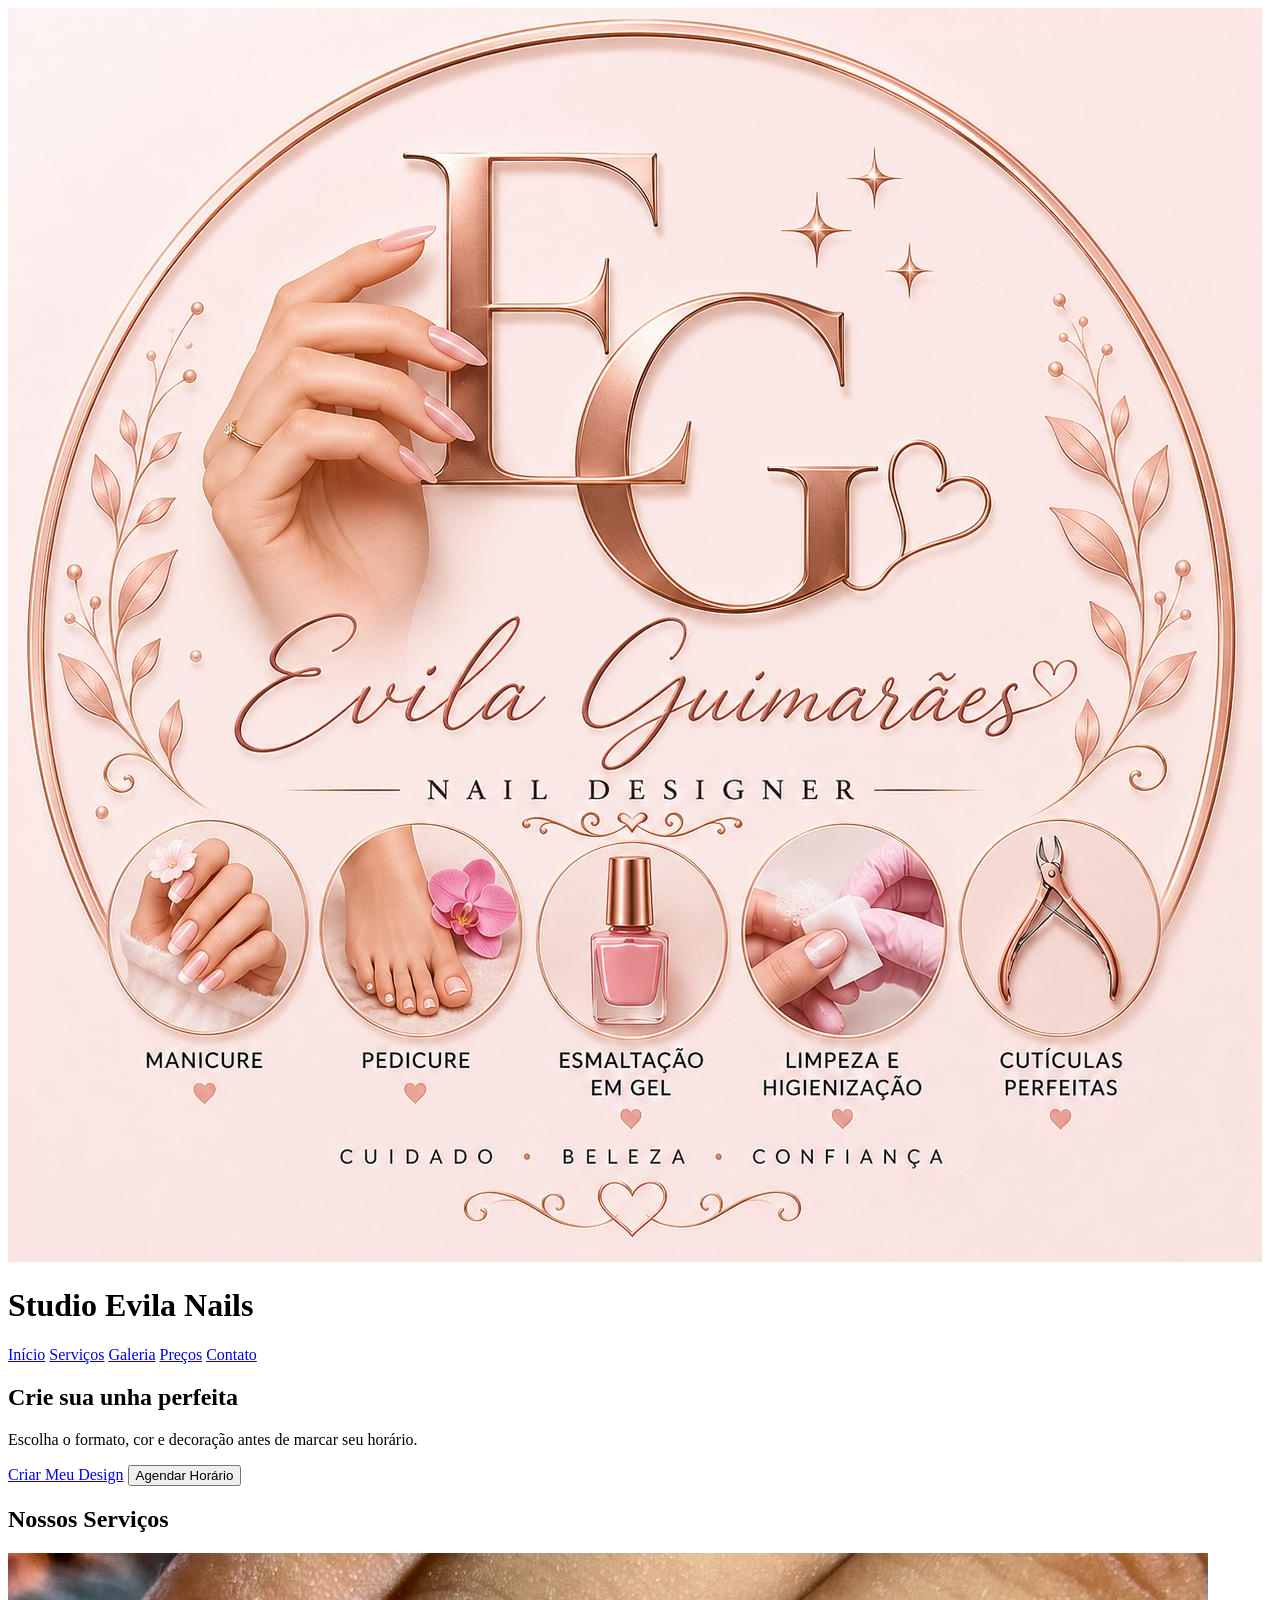
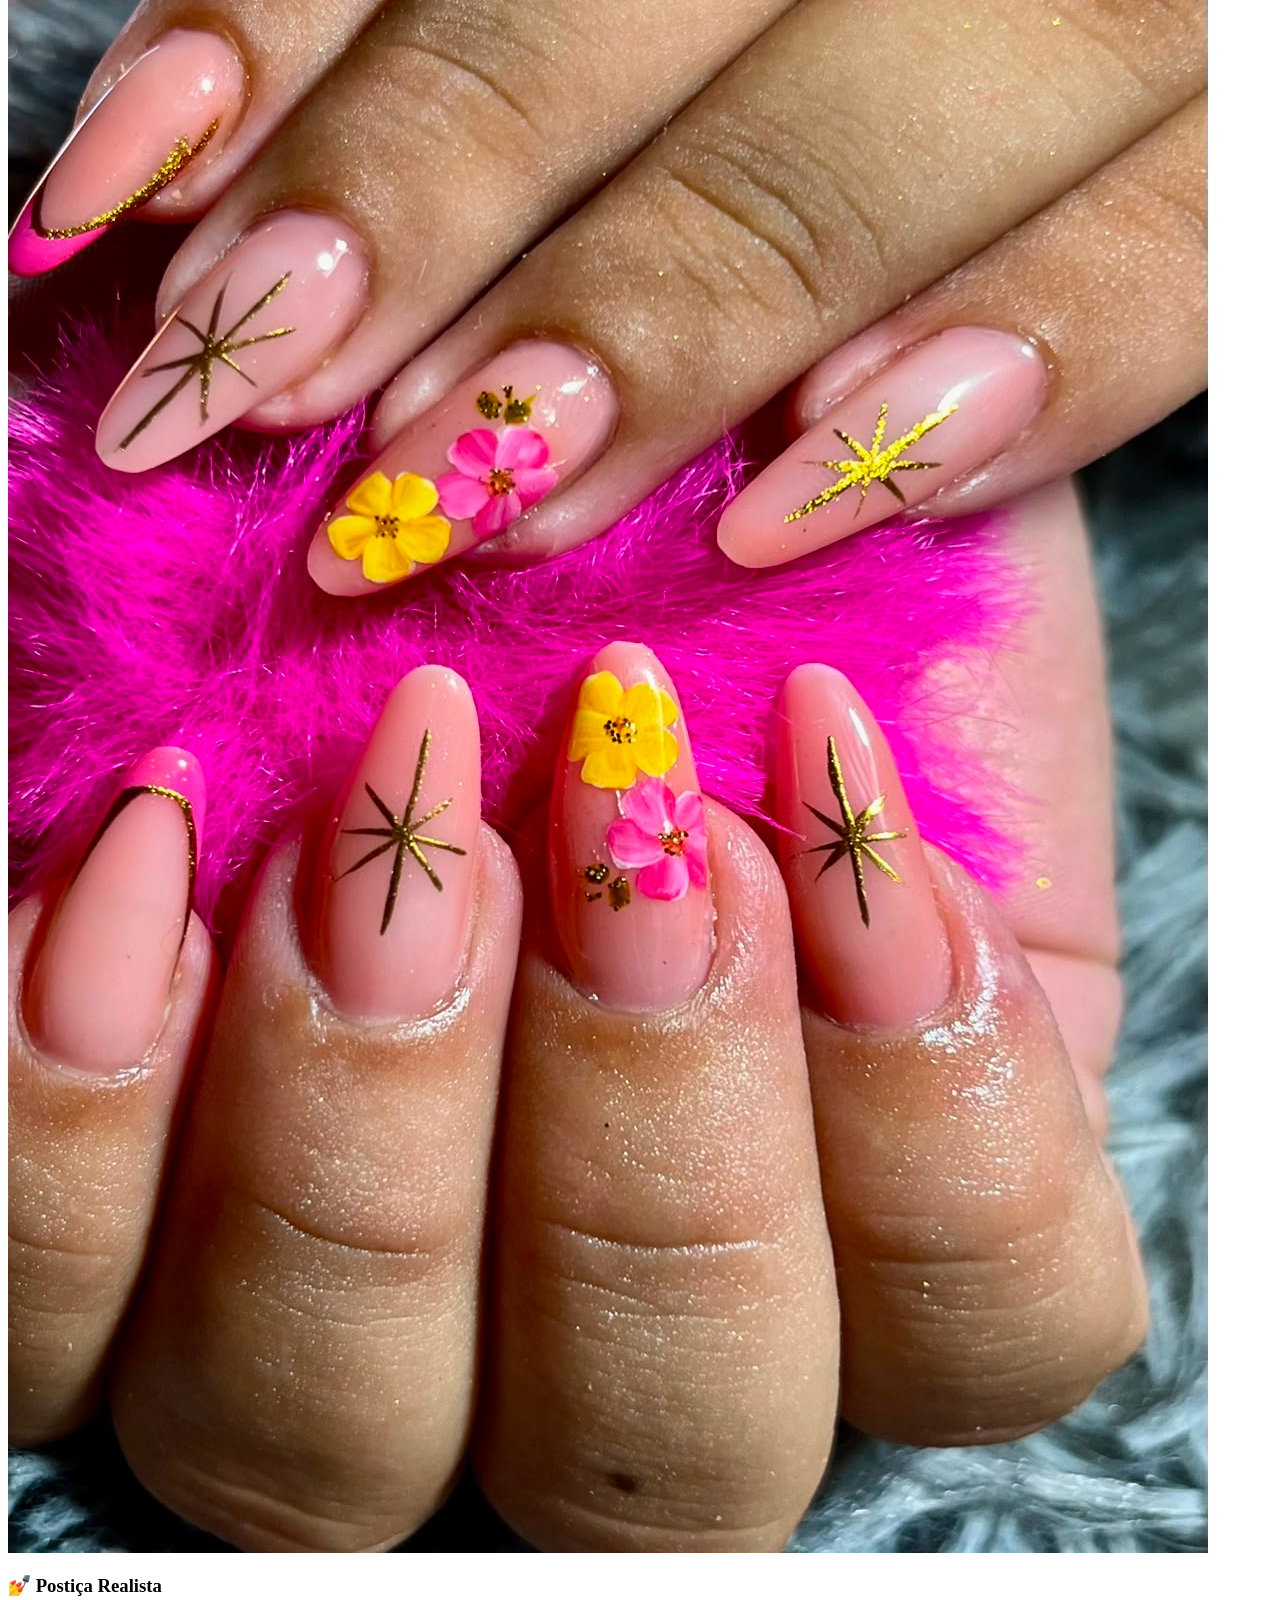
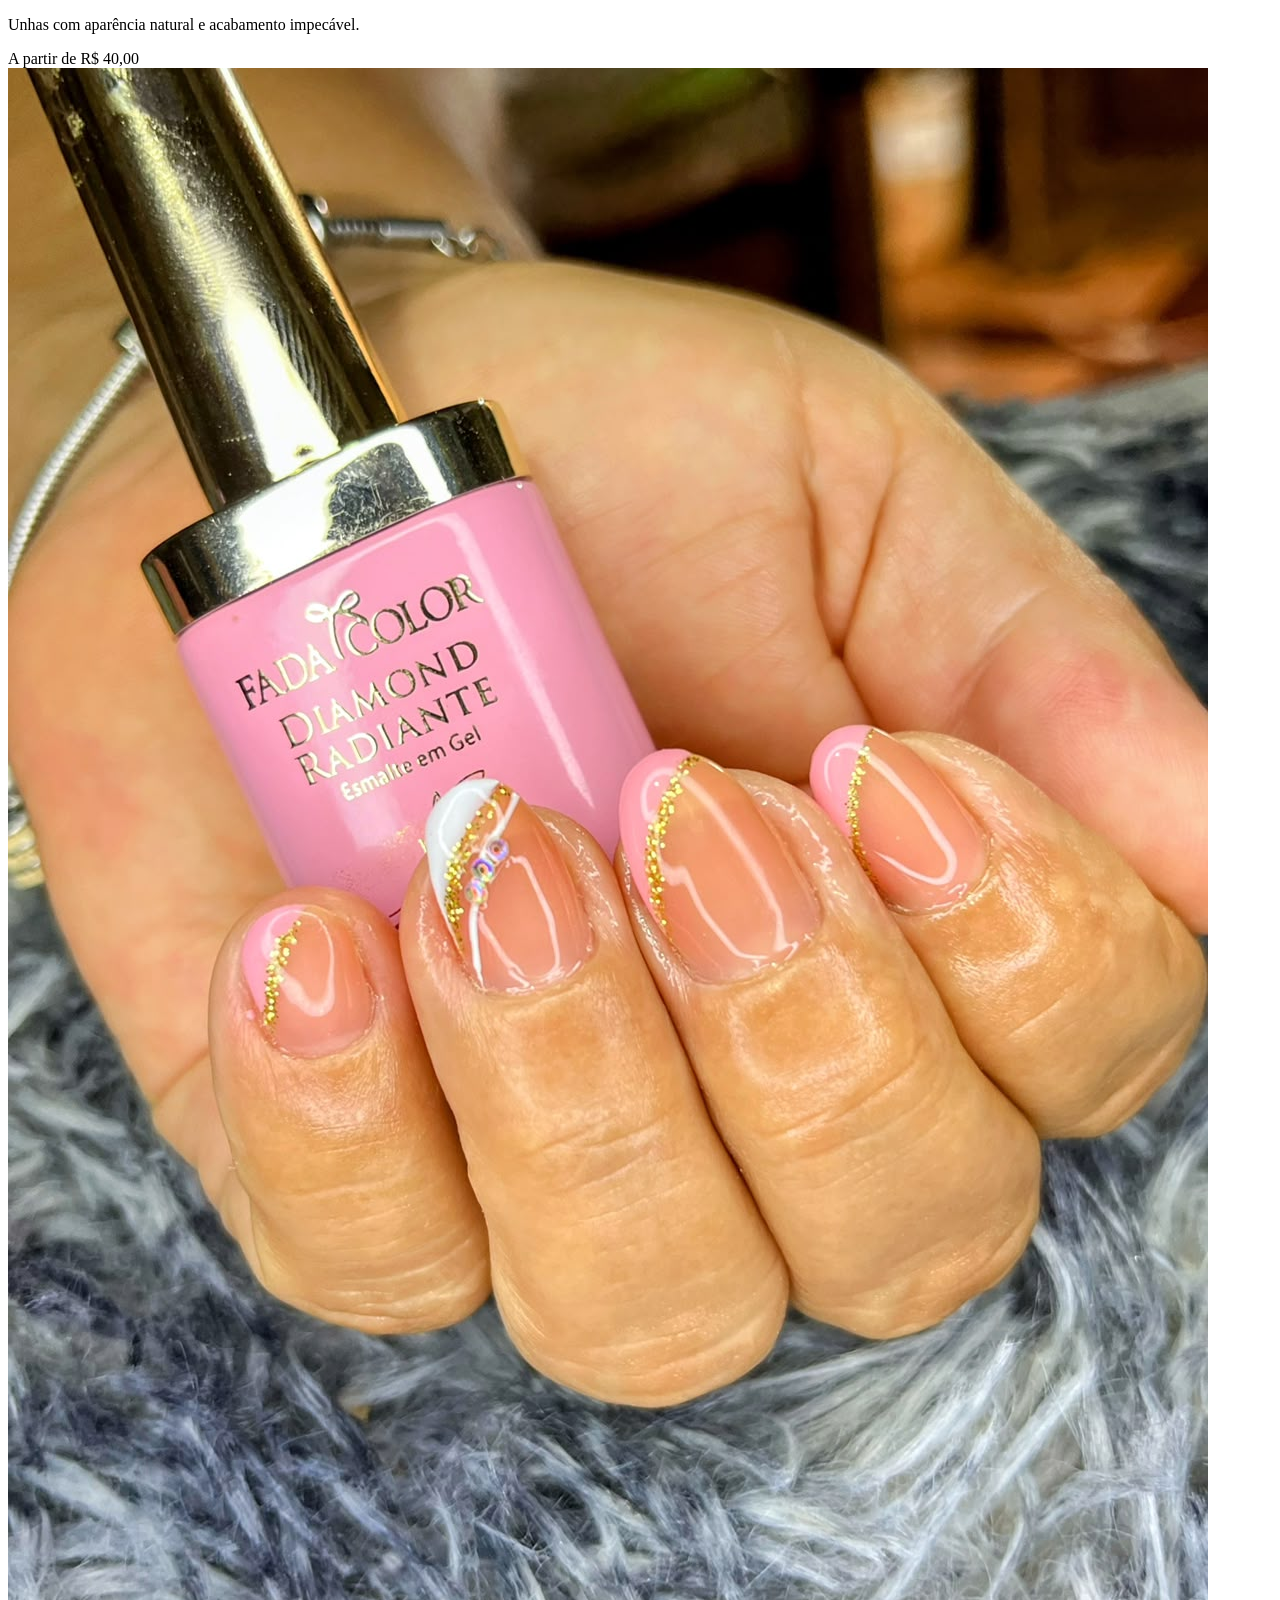
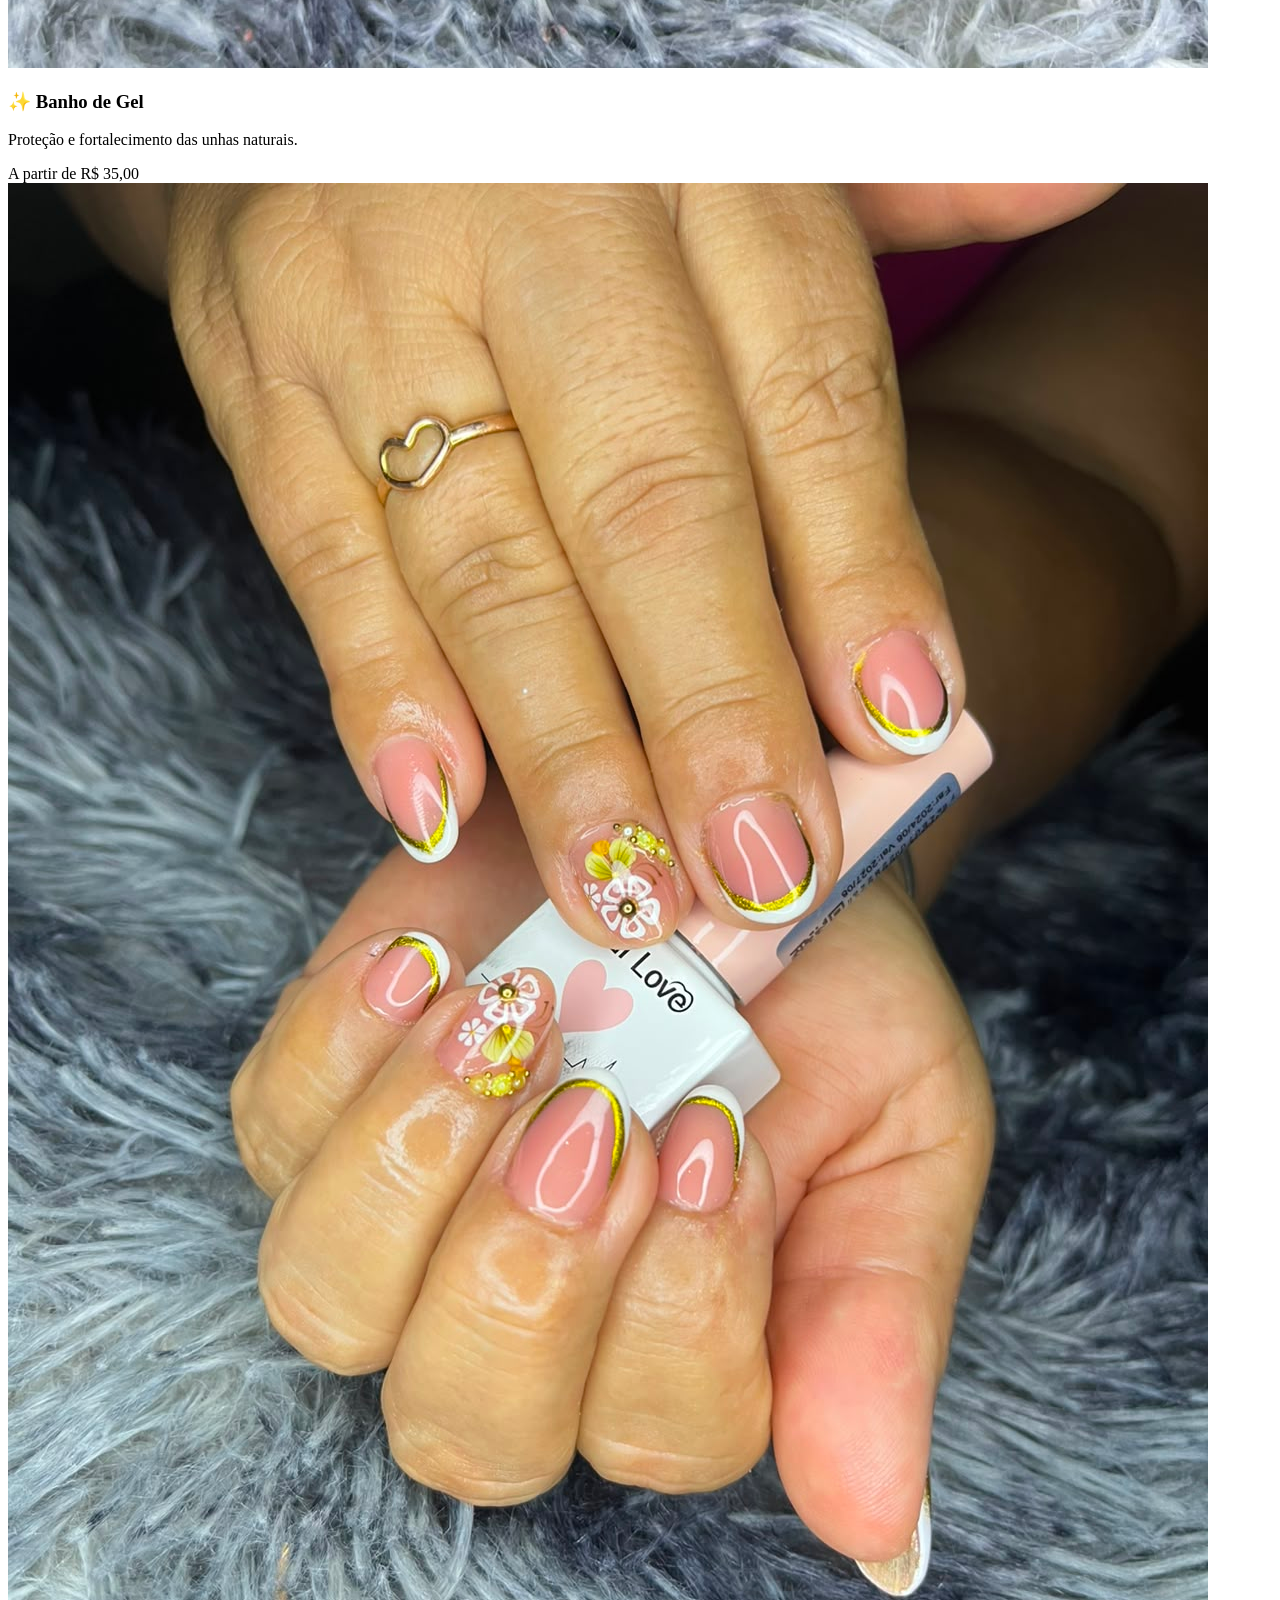
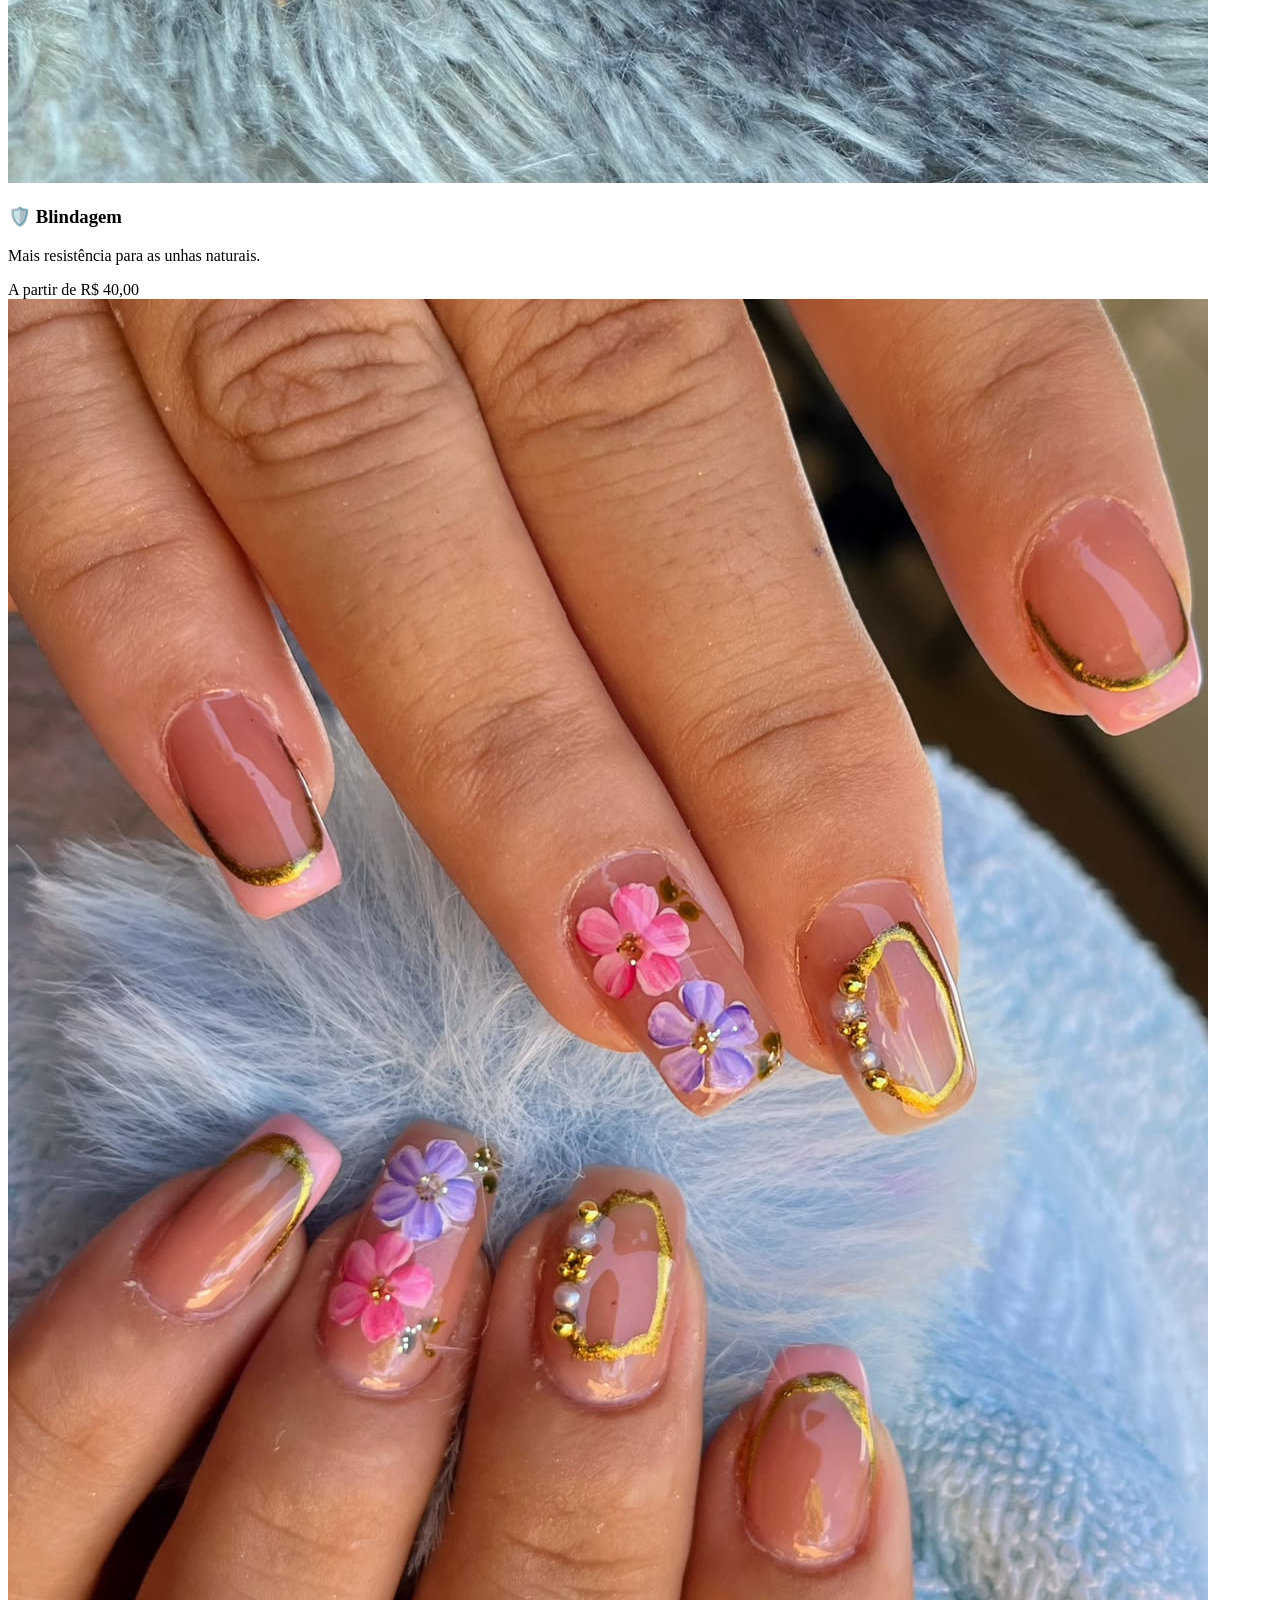
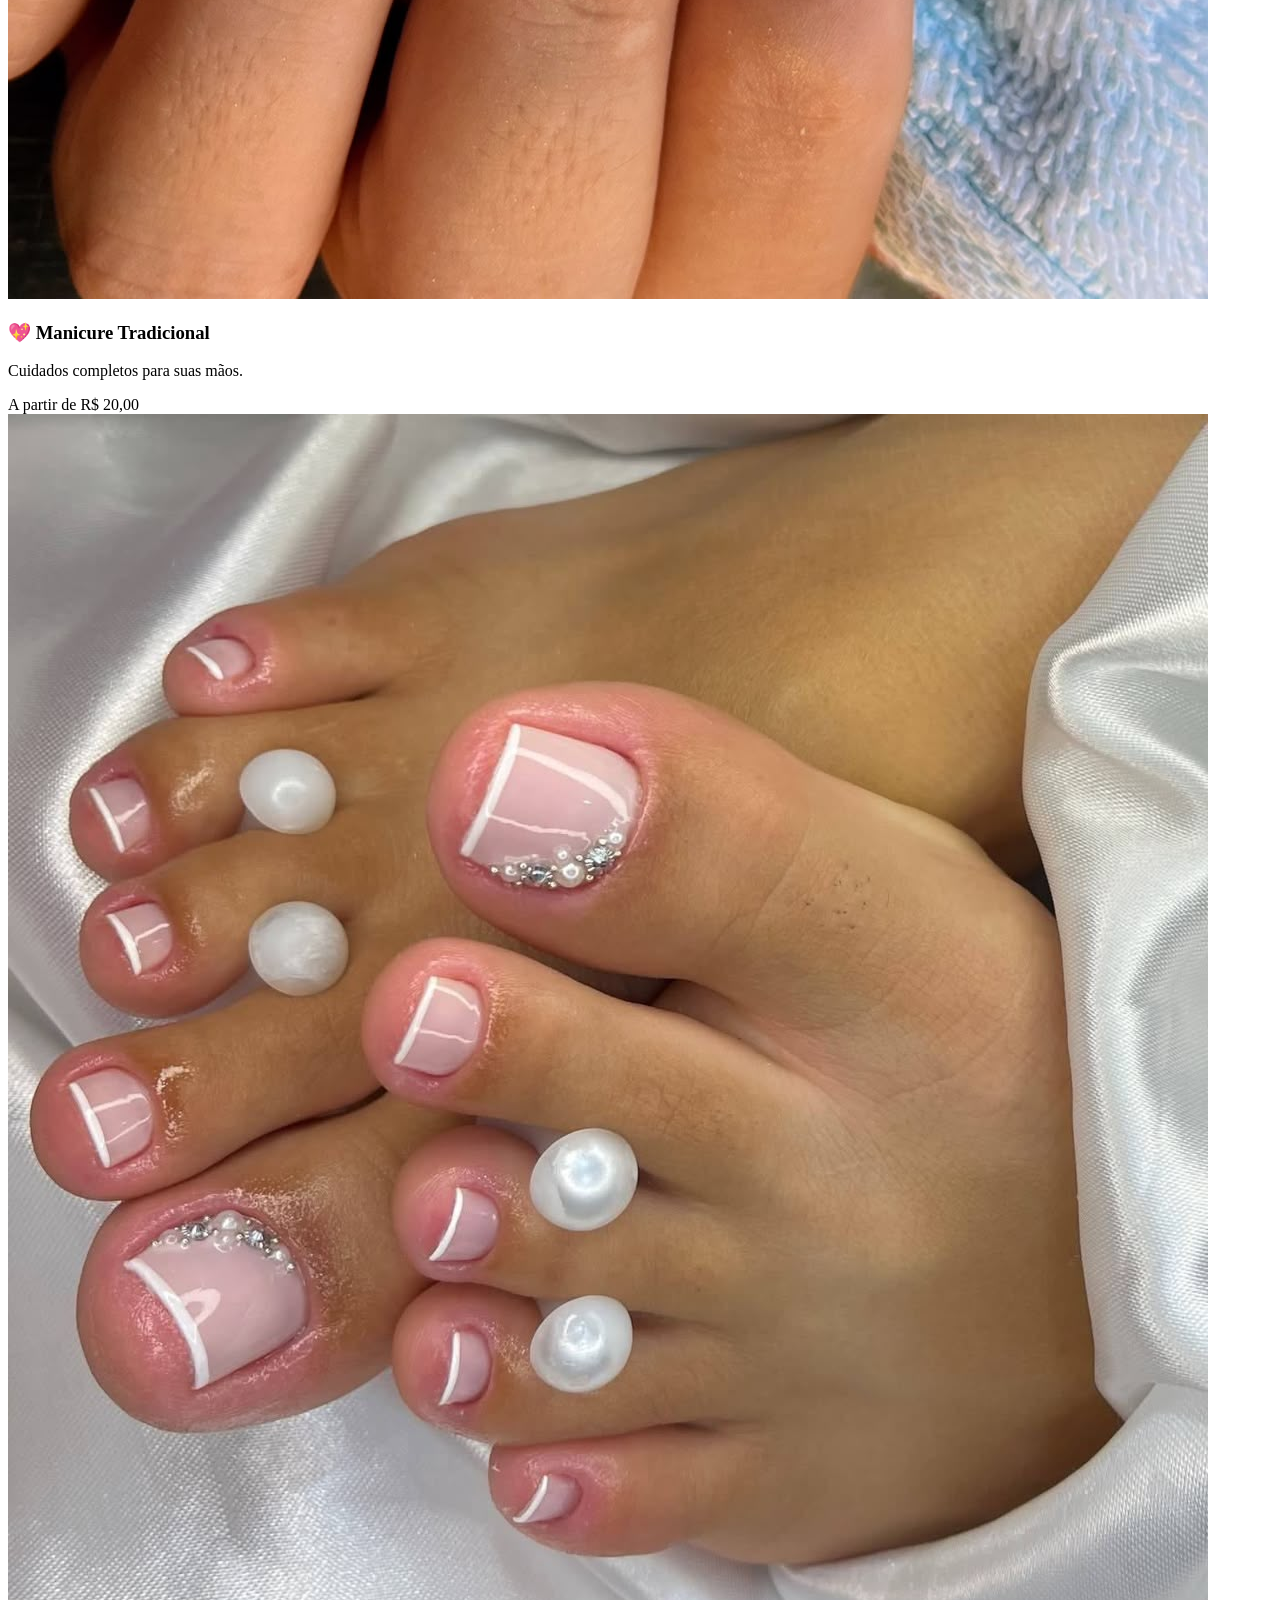
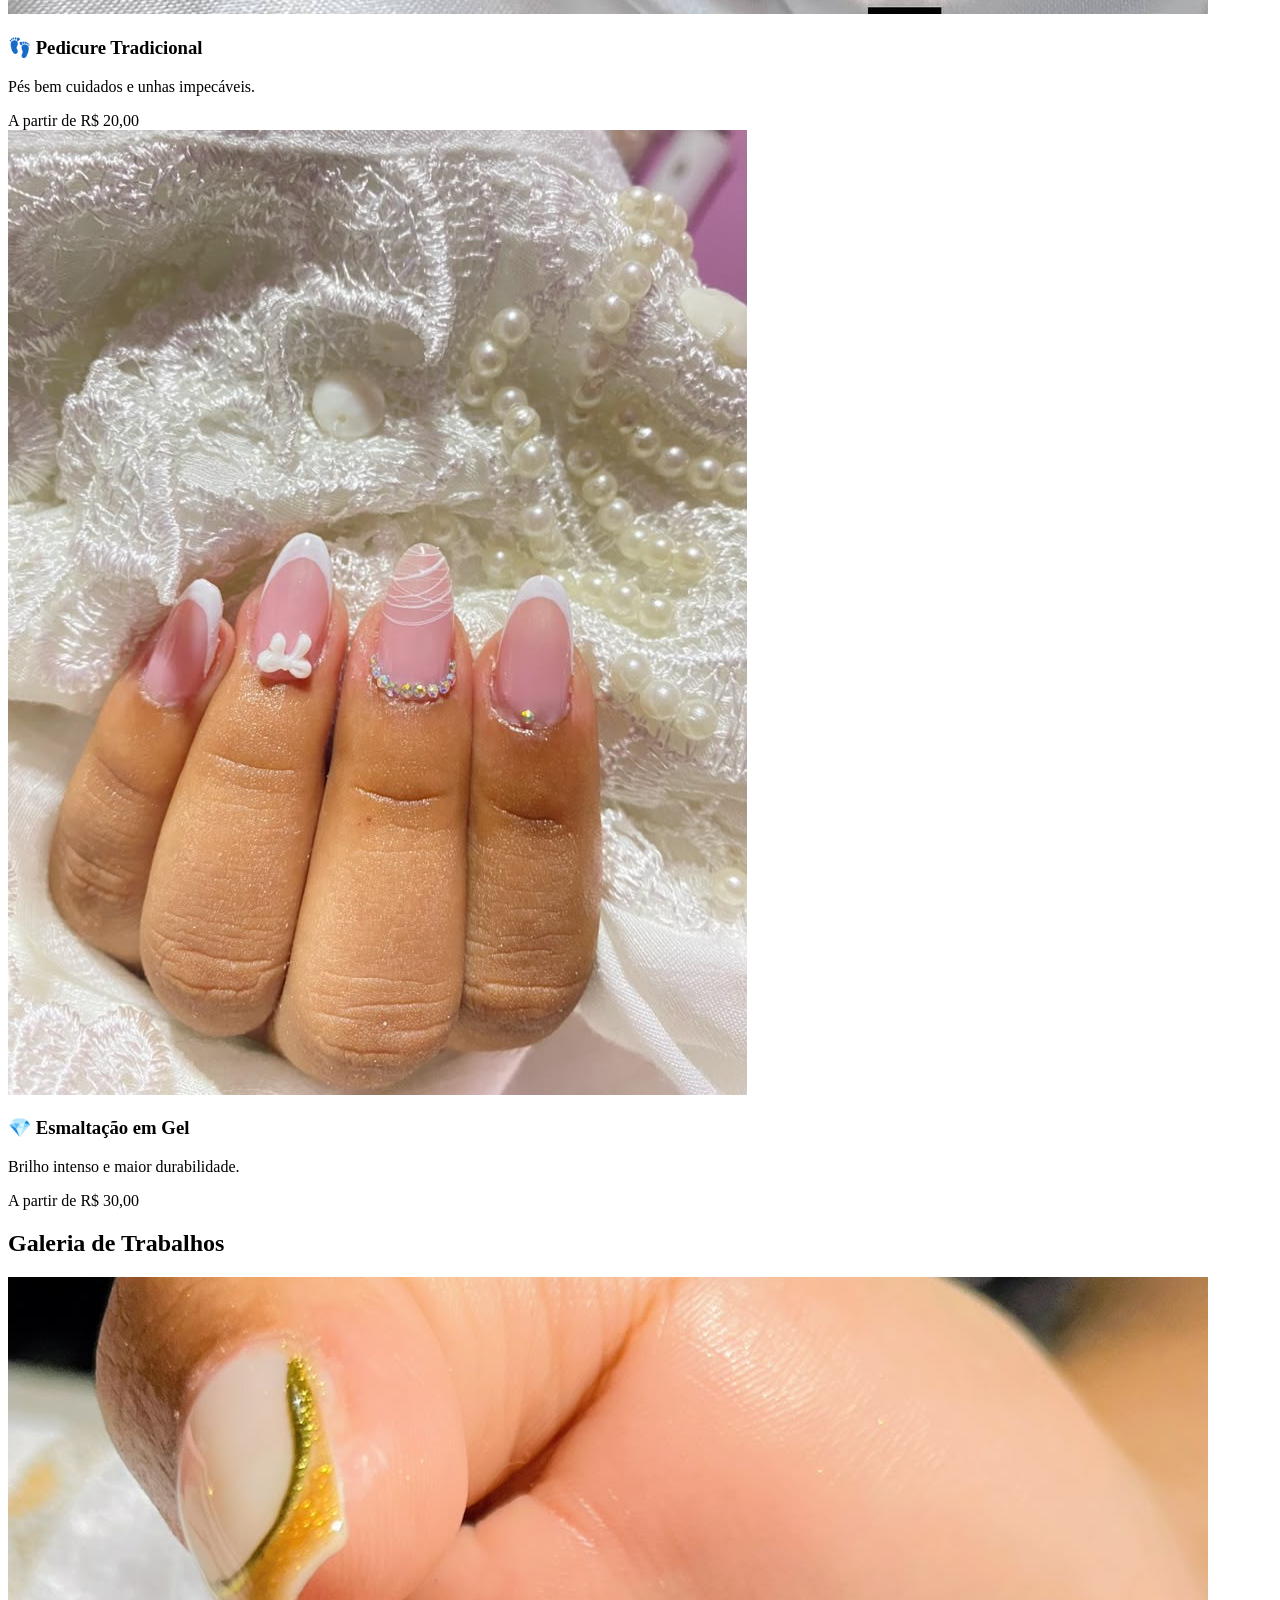
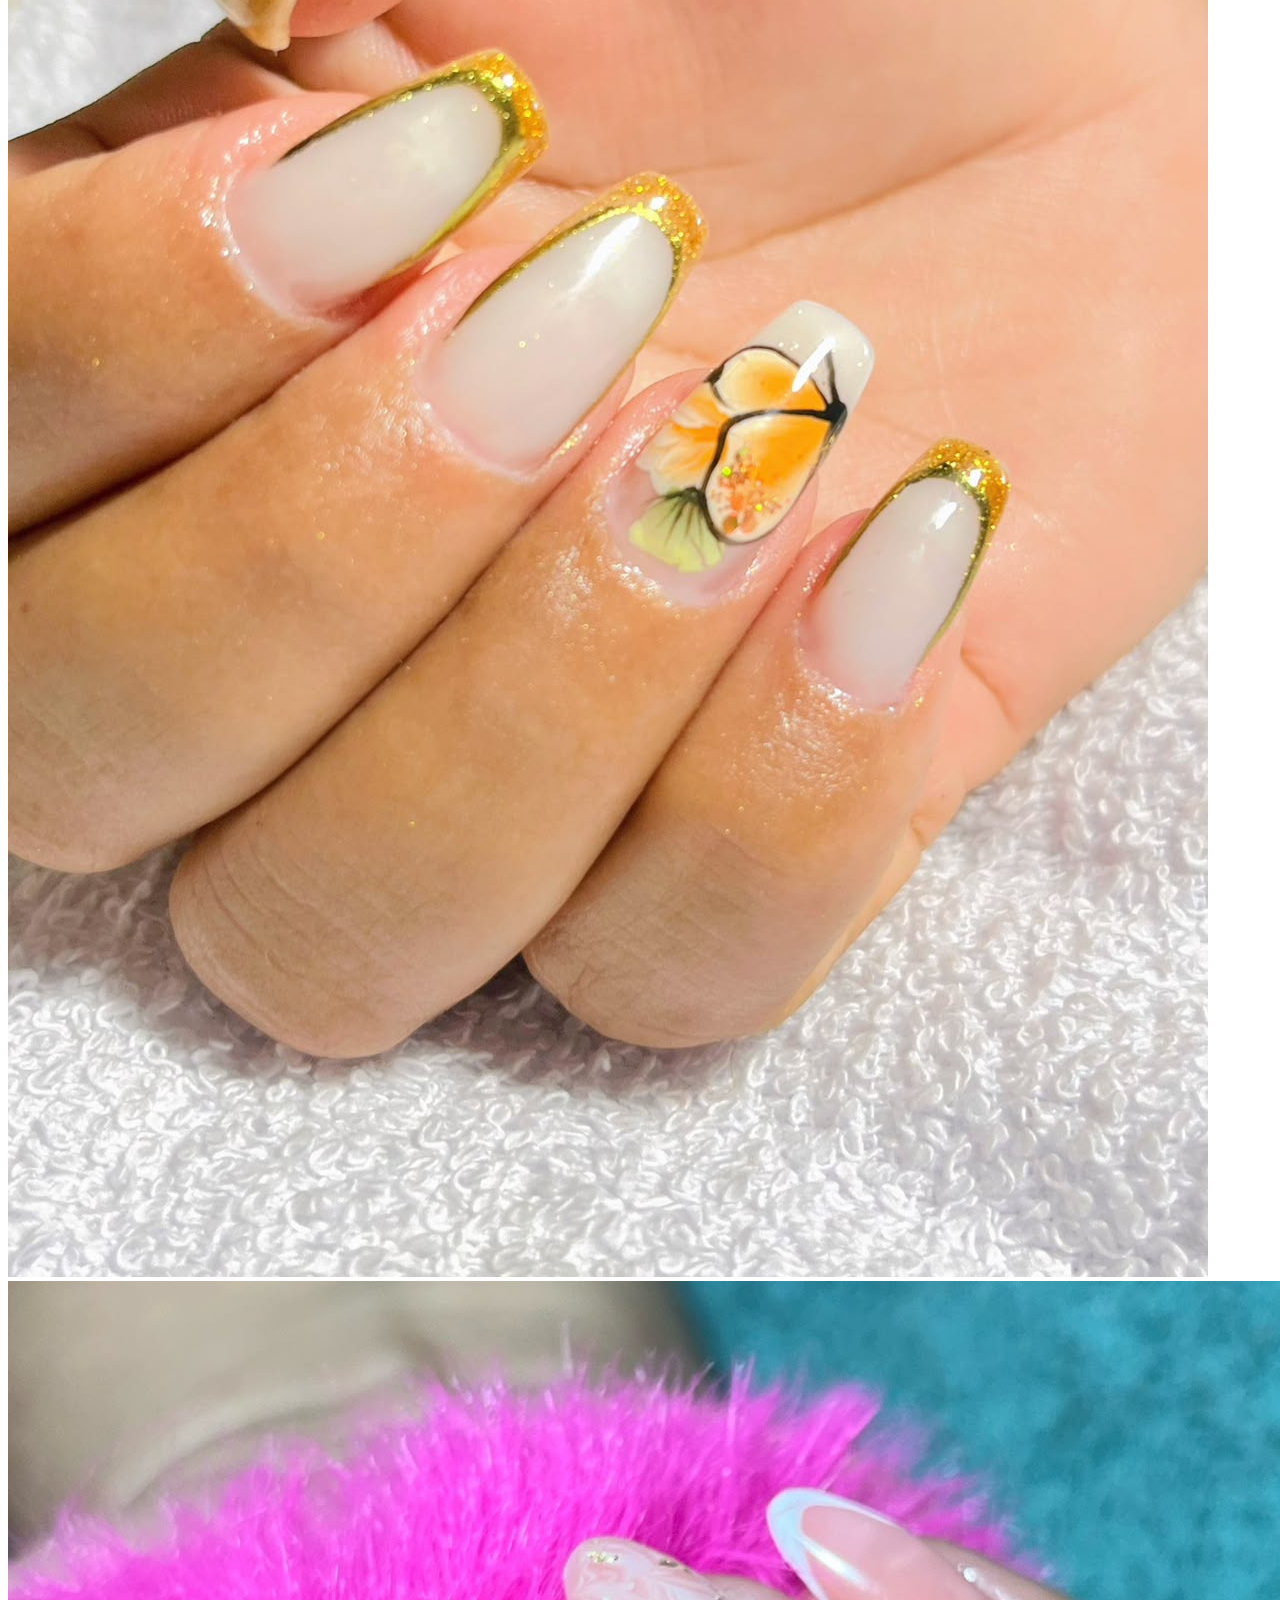
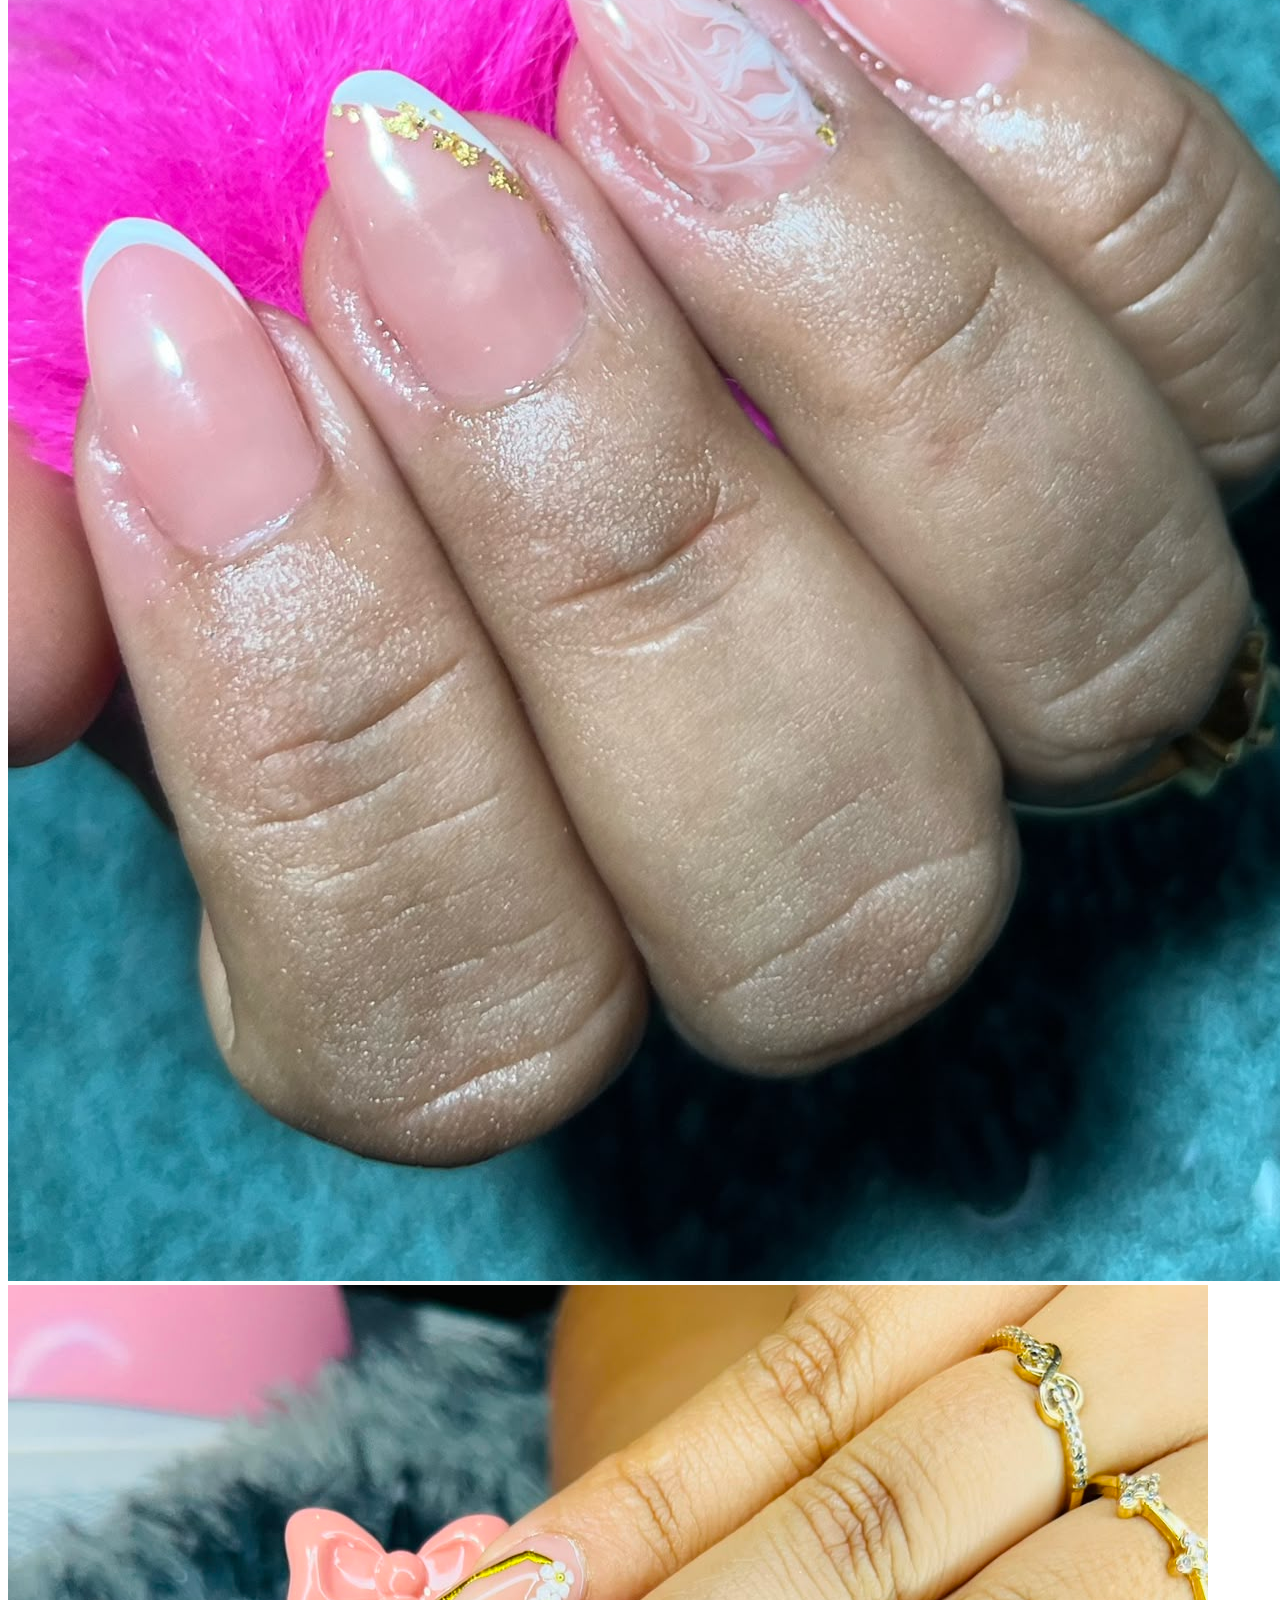
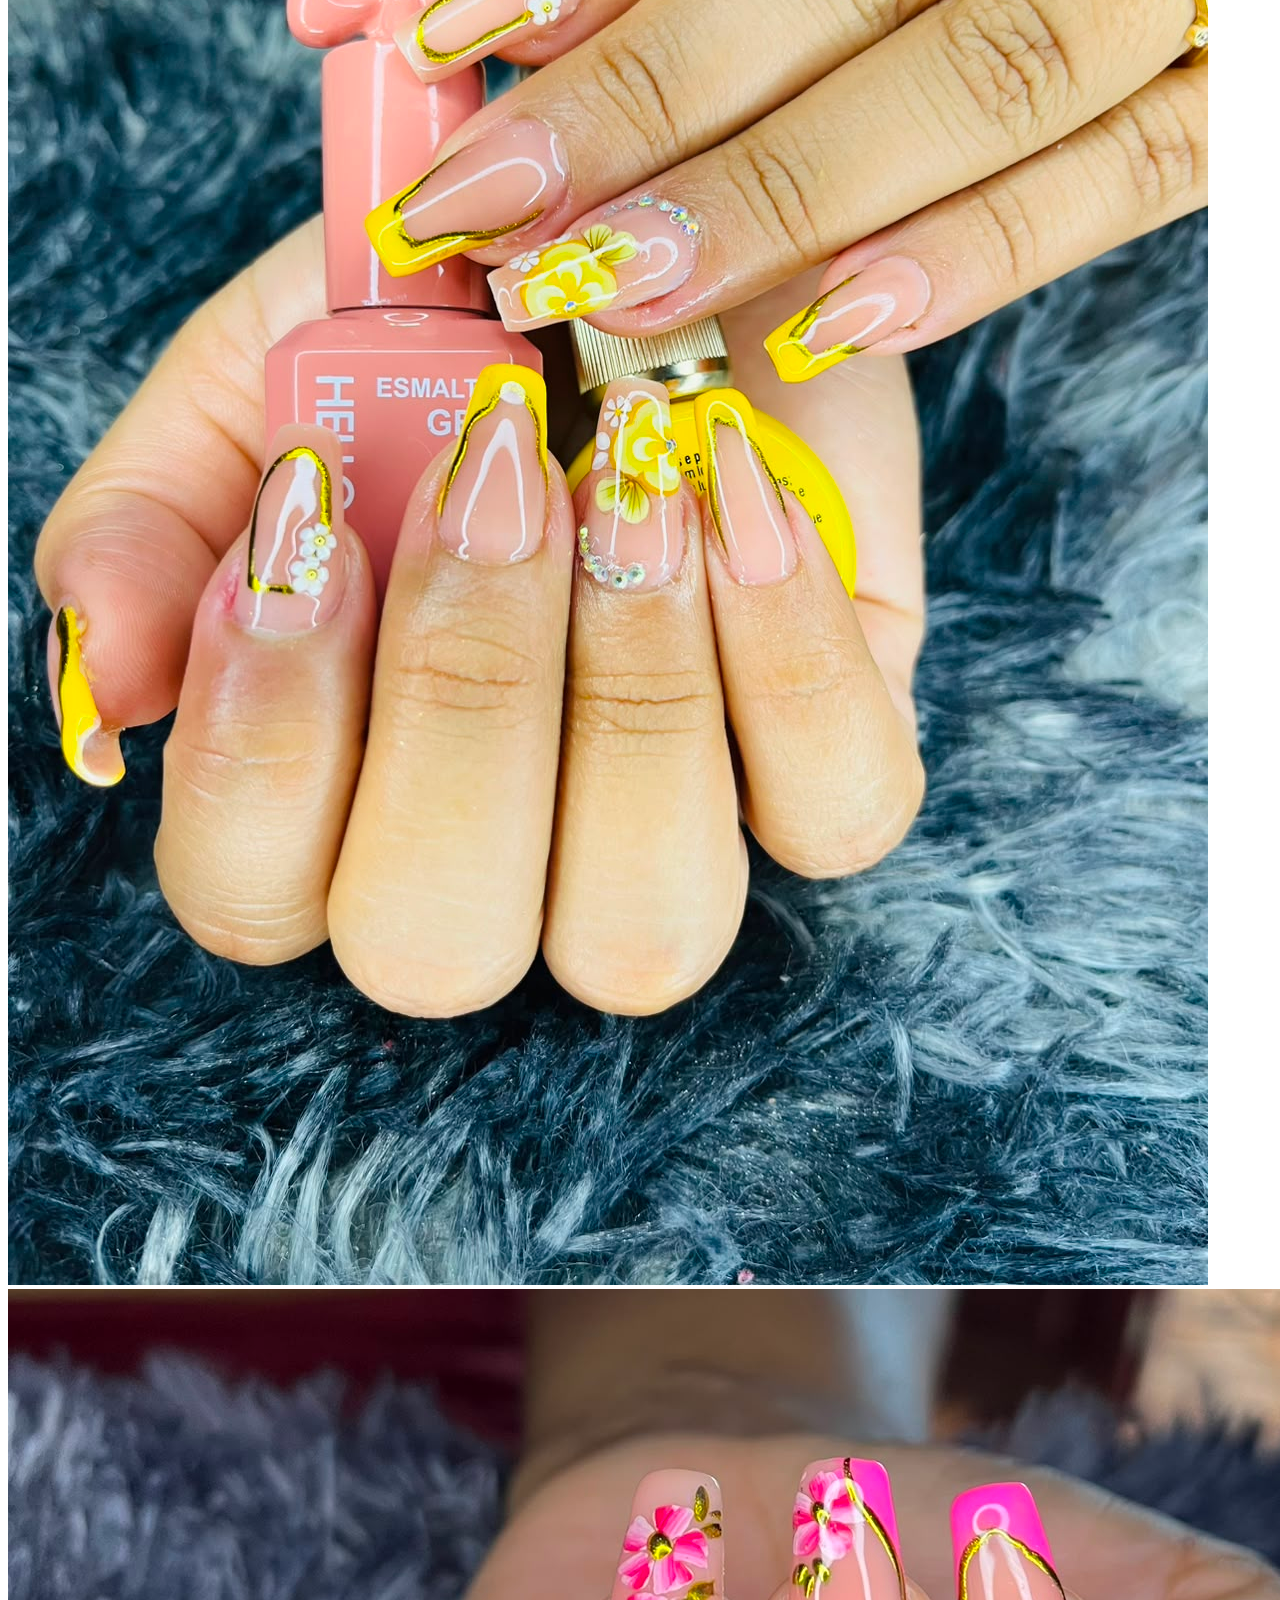
==== commit 5cd77763: "Update index.html" ====
--- a/index.html
+++ b/index.html
@@ -5,7 +5,7 @@
     <meta name="viewport" content="width=device-width, initial-scale=1.0">
     <title>Studio Evila Nails</title>
     <meta name="description" content="Studio Evila Nails - Especialista em unhas, beleza e agendamentos. Marque seu horário pelo WhatsApp.">
-    <link rel="stylesheet" href="style.css">
+    <link rel="stylesheet" href="estilo.css">
 </head>
 
 <body>
@@ -33,11 +33,9 @@
         Escolha o formato, cor e decoração antes de marcar seu horário.
     </p>
 
-    <a href="design.html">
-    <button>Criar Meu Design</button>
-</a>
-
-<<a href="agendamento.html">
+    <a href="design.html" class="btn">Criar Meu Design</a>
+
+<a href="agendamento.html">
     <button>Agendar Horário</button>
 </a>
 
@@ -50,42 +48,42 @@
    <div class="cards">
 
     <div class="card">
-        <img src="imagens/postica.jpg" alt="Postiça Realista"loading="lazy">
+       <img src="imagens/postica.jpg" alt="Postiça Realista" loading="lazy">
         <h3>💅 Postiça Realista</h3>
         <p>Unhas com aparência natural e acabamento impecável.</p>
         <span>A partir de R$ 40,00</span>
     </div>
 
     <div class="card">
-        <img src="imagens/banhogel.jpg" alt="Banho de Gel"loading="lazy">
+        <img src="imagens/banhogel.jpg" alt="Banho de Gel" loading="lazy">
         <h3>✨ Banho de Gel</h3>
         <p>Proteção e fortalecimento das unhas naturais.</p>
         <span>A partir de R$ 35,00</span>
     </div>
 
     <div class="card">
-        <img src="imagens/blindagem.jpg" alt="Blindagem"loading="lazy">
+        <img src="imagens/blindagem.jpg" alt="Blindagem" loading="lazy">
         <h3>🛡️ Blindagem</h3>
         <p>Mais resistência para as unhas naturais.</p>
         <span>A partir de R$ 40,00</span>
     </div>
 
     <div class="card">
-        <img src="imagens/manicure.jpg" alt="Manicure Tradicional"loading="lazy">
+        <img src="imagens/manicure.jpg" alt="Manicure Tradicional" loading="lazy">
         <h3>💖 Manicure Tradicional</h3>
         <p>Cuidados completos para suas mãos.</p>
         <span>A partir de R$ 20,00</span>
     </div>
 
     <div class="card">
-        <img src="imagens/pedicure.jpg" alt="Pedicure Tradicional"loading="lazy">
+        <img src="imagens/pedicure.jpg" alt="Pedicure Tradicional" loading="lazy">
         <h3>👣 Pedicure Tradicional</h3>
         <p>Pés bem cuidados e unhas impecáveis.</p>
         <span>A partir de R$ 20,00</span>
     </div>
 
     <div class="card">
-        <img src="imagens/esmaltacaogel.jpg" alt="Esmaltação em Gel"loading="lazy">
+        <img src="imagens/esmaltacaogel.jpg" alt="Esmaltação em Gel" loading="lazy">
         <h3>💎 Esmaltação em Gel</h3>
         <p>Brilho intenso e maior durabilidade.</p>
         <span>A partir de R$ 30,00</span>
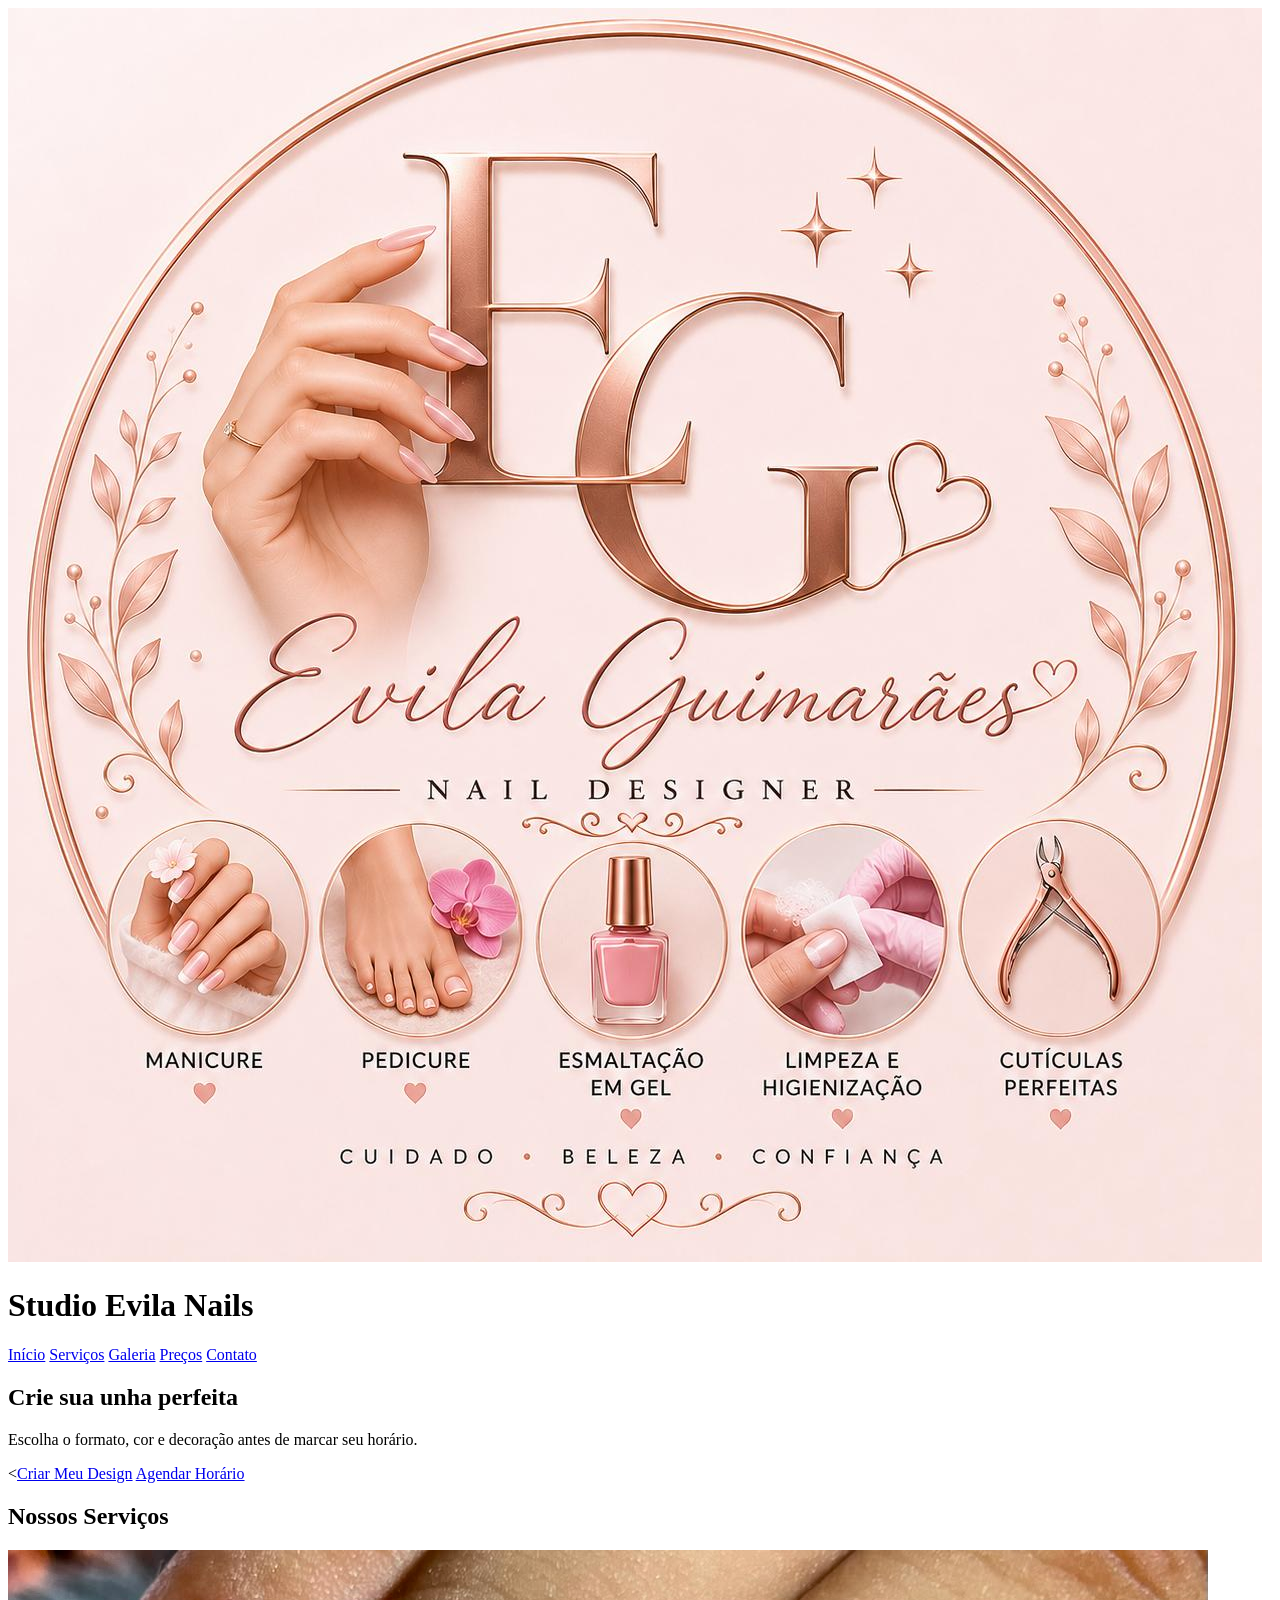
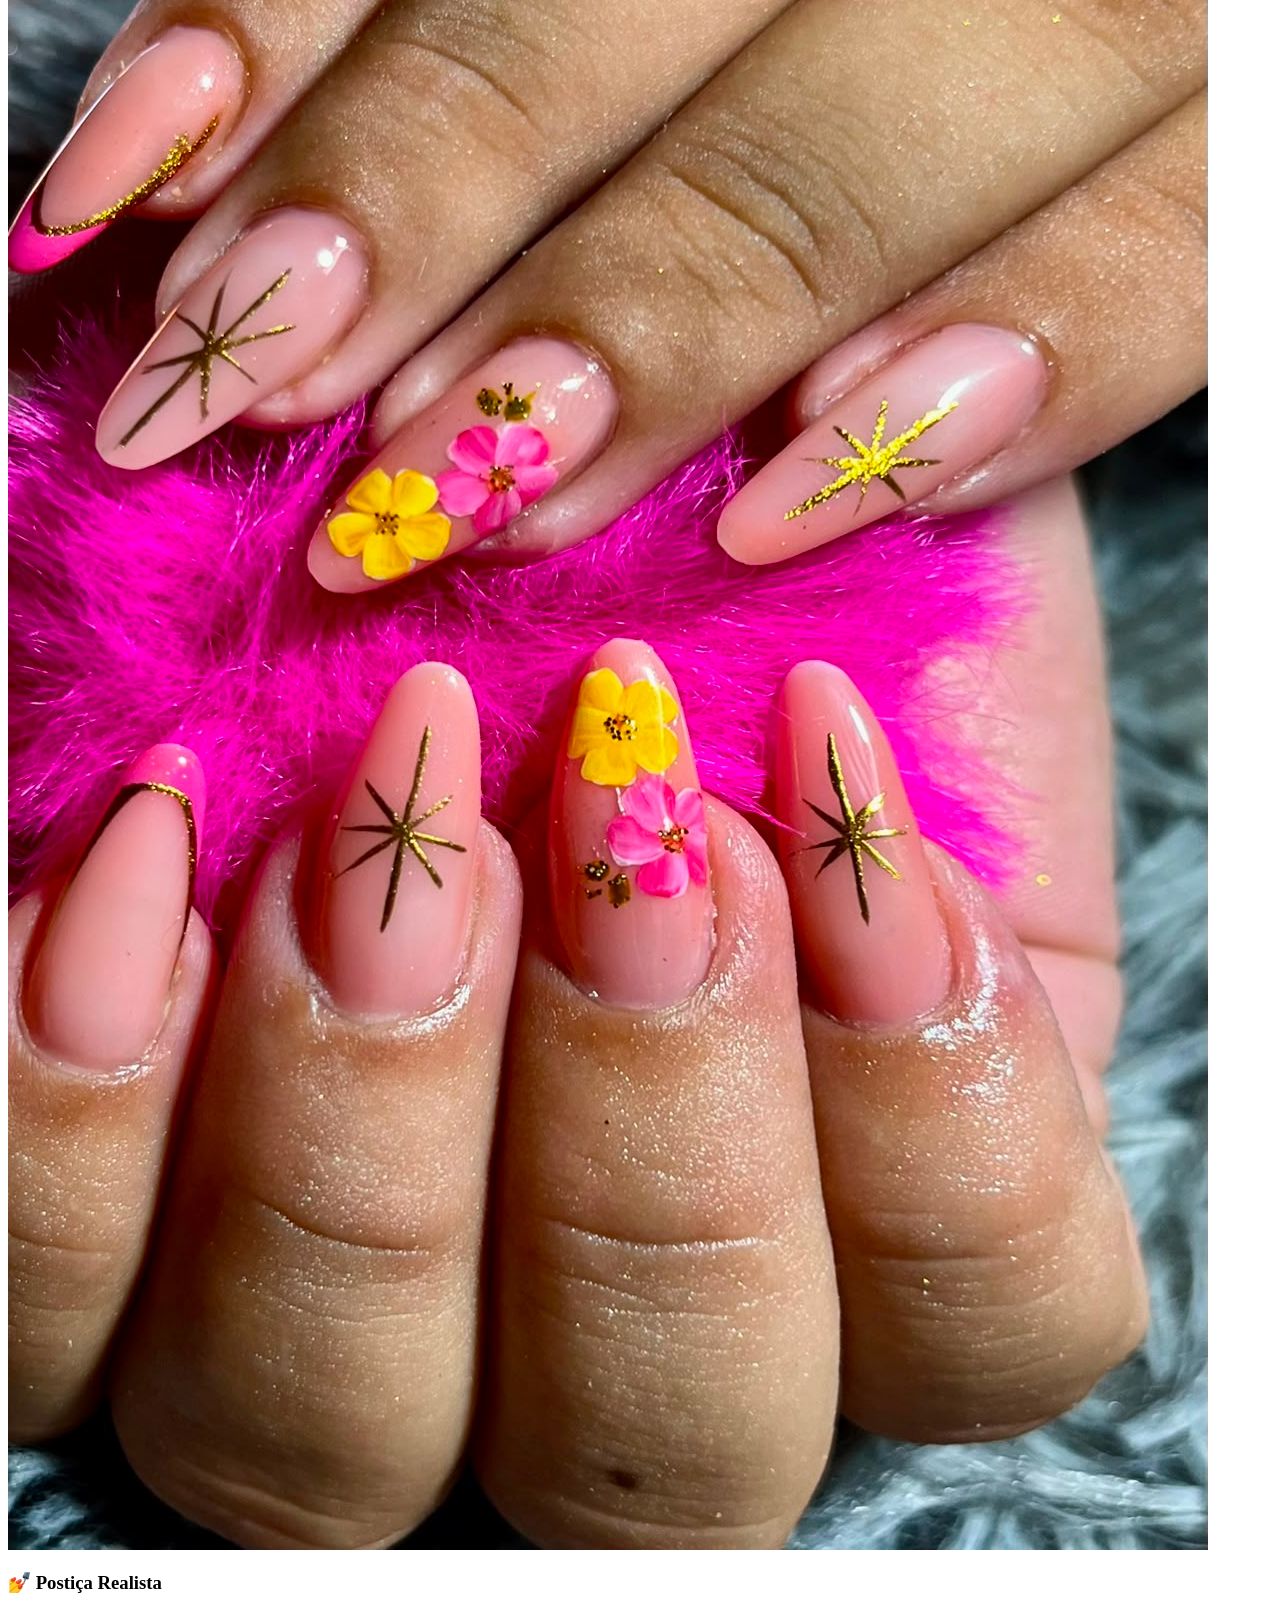
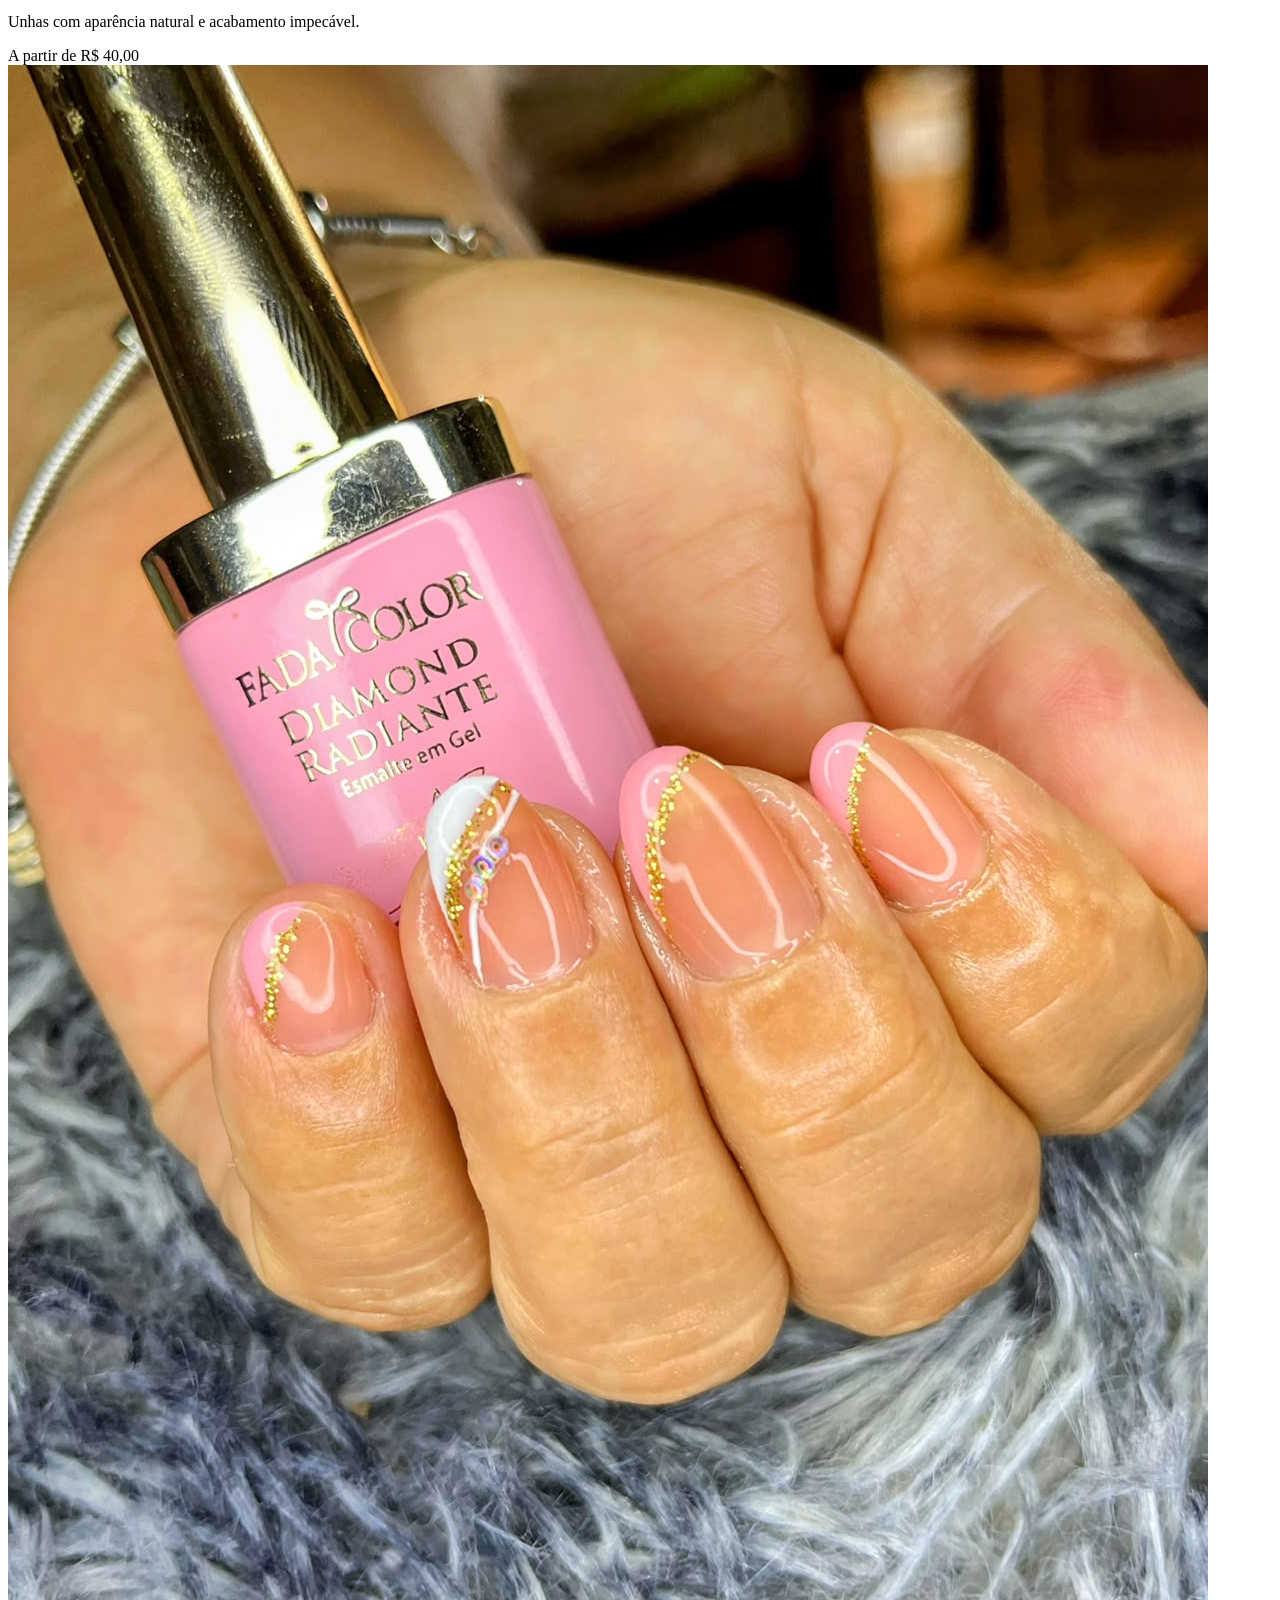
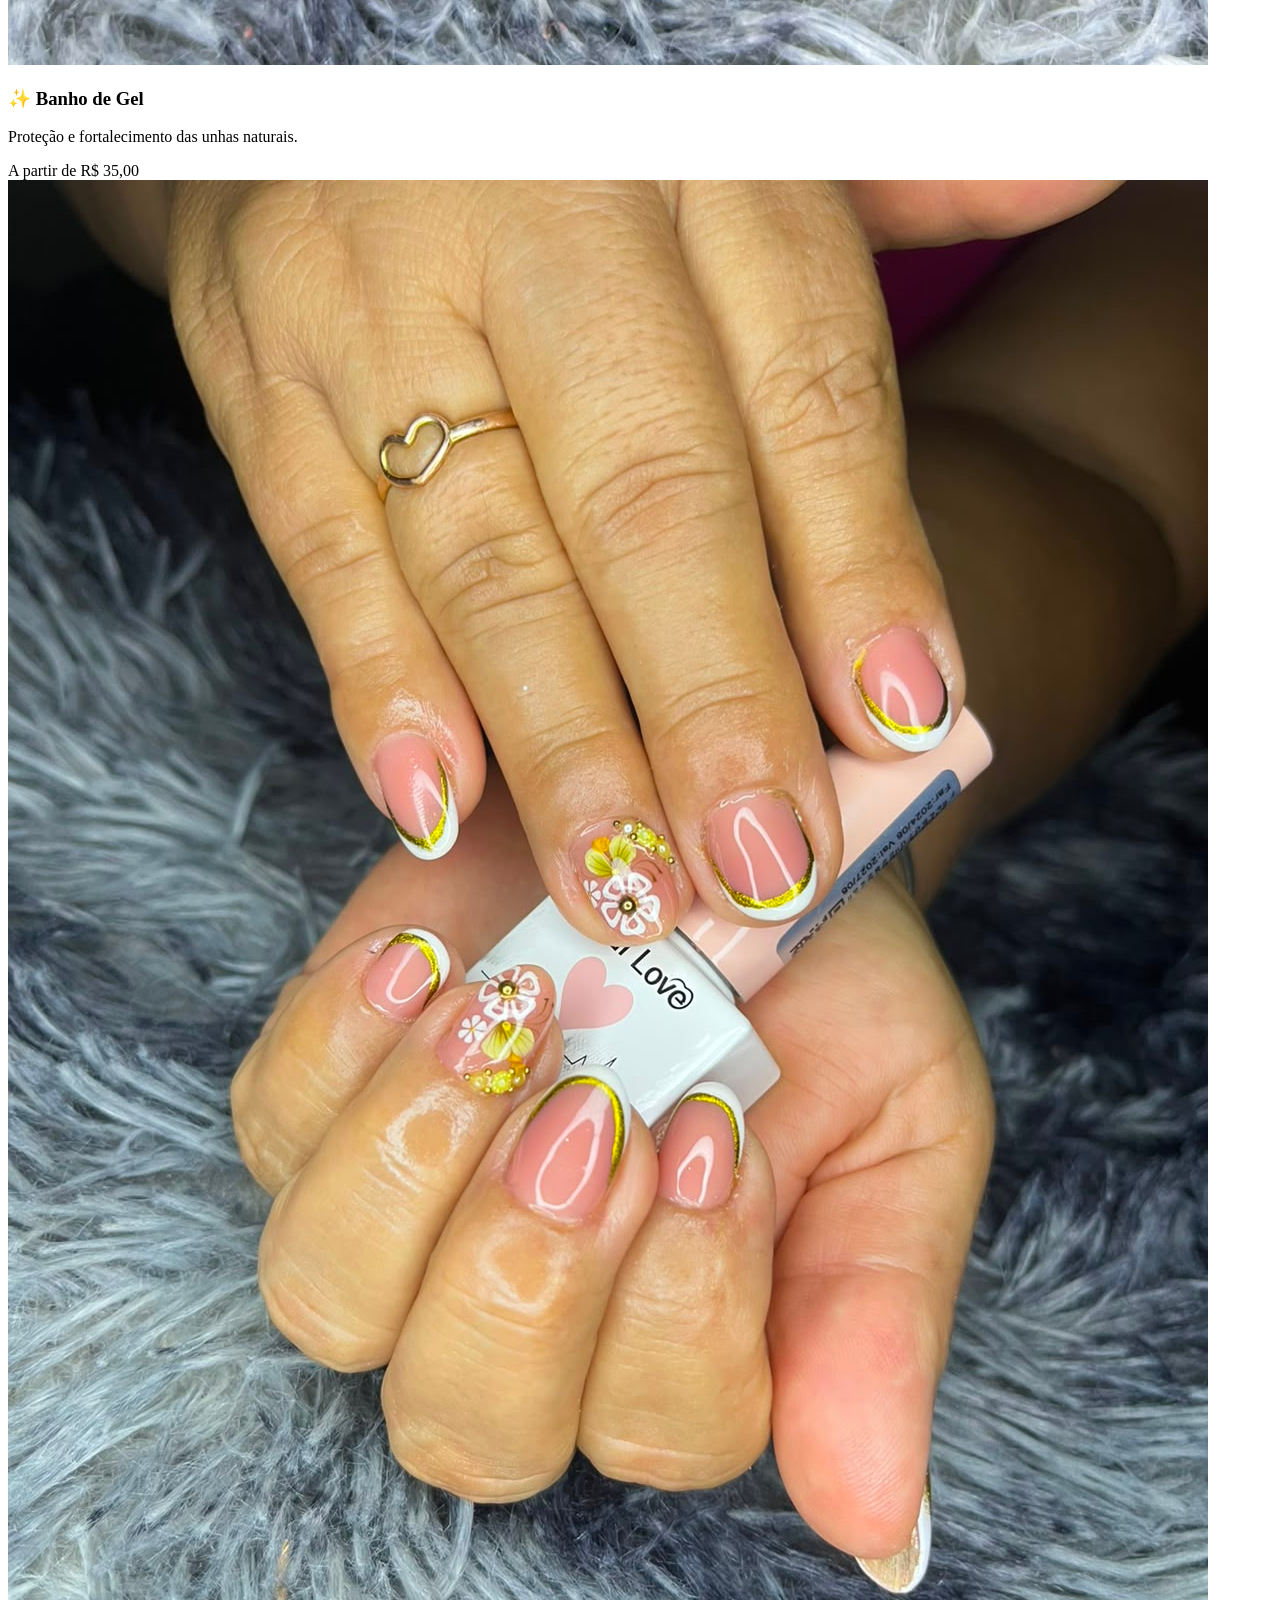
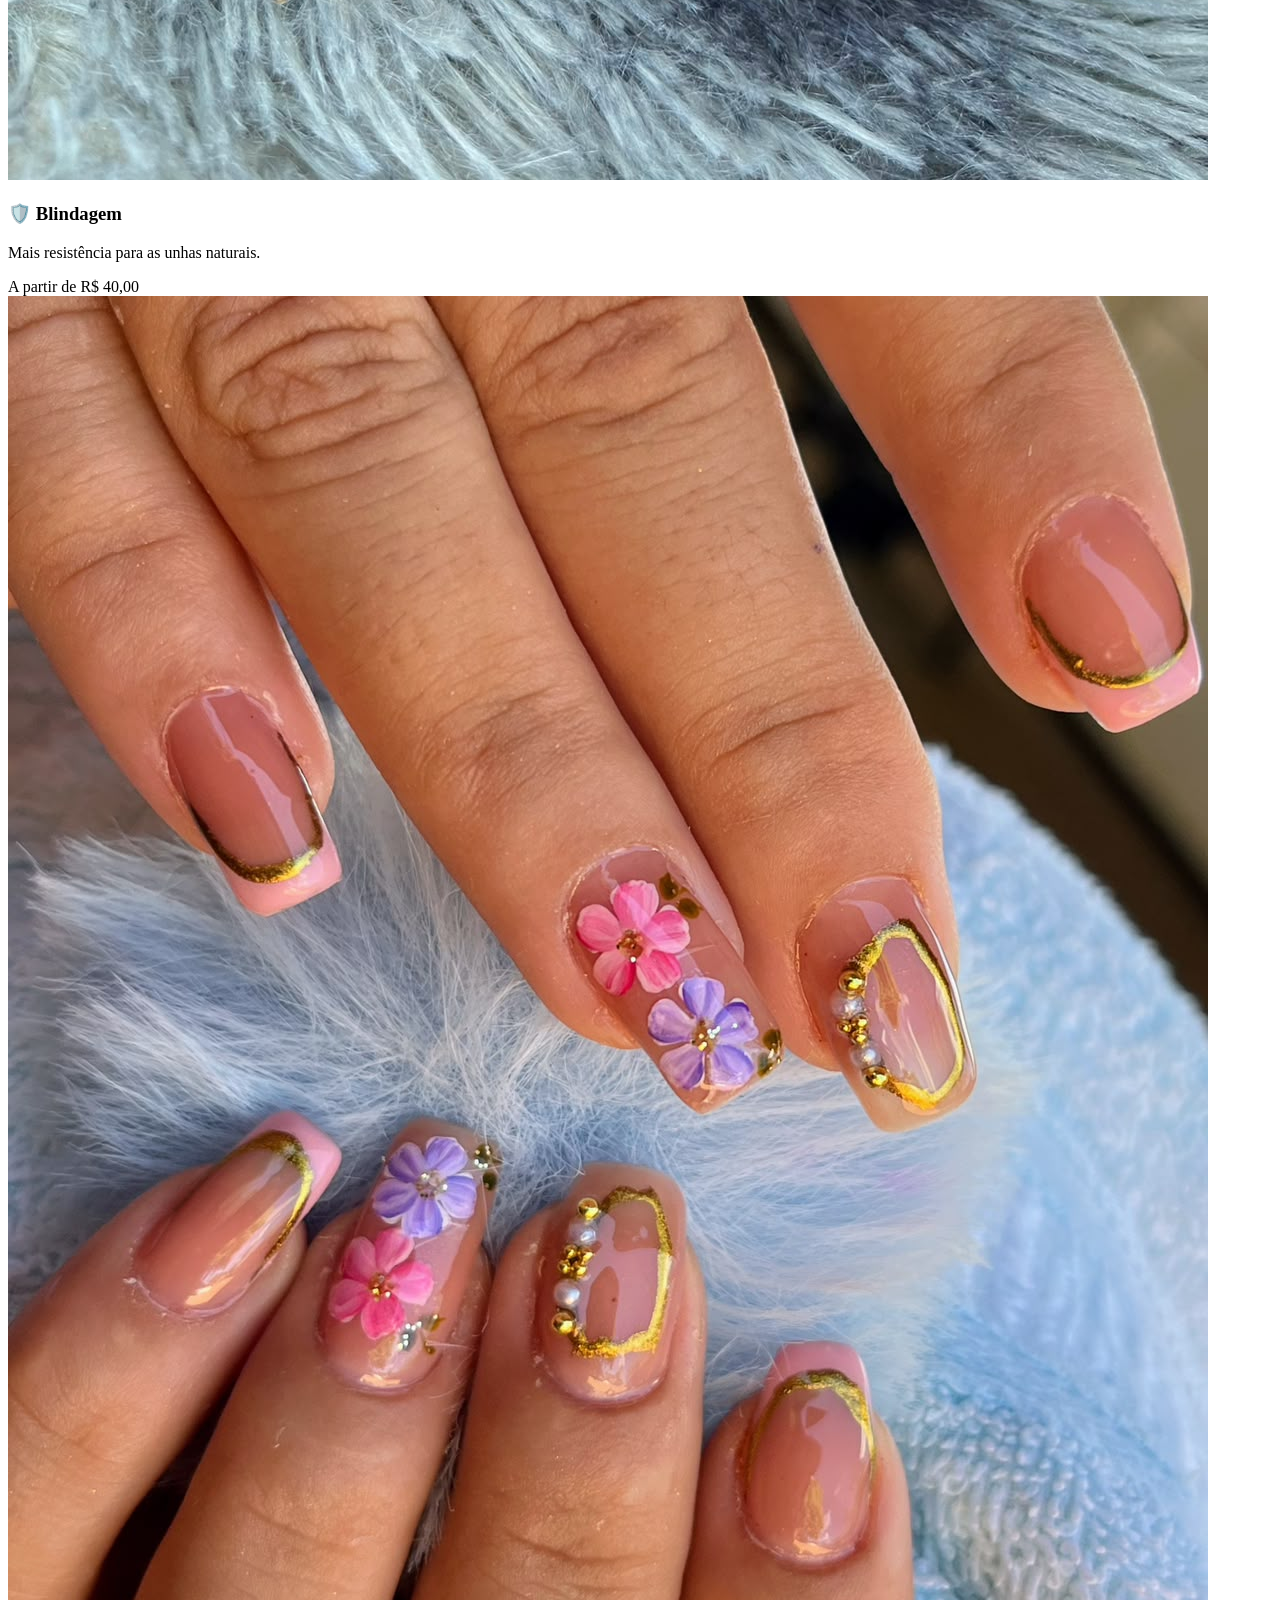
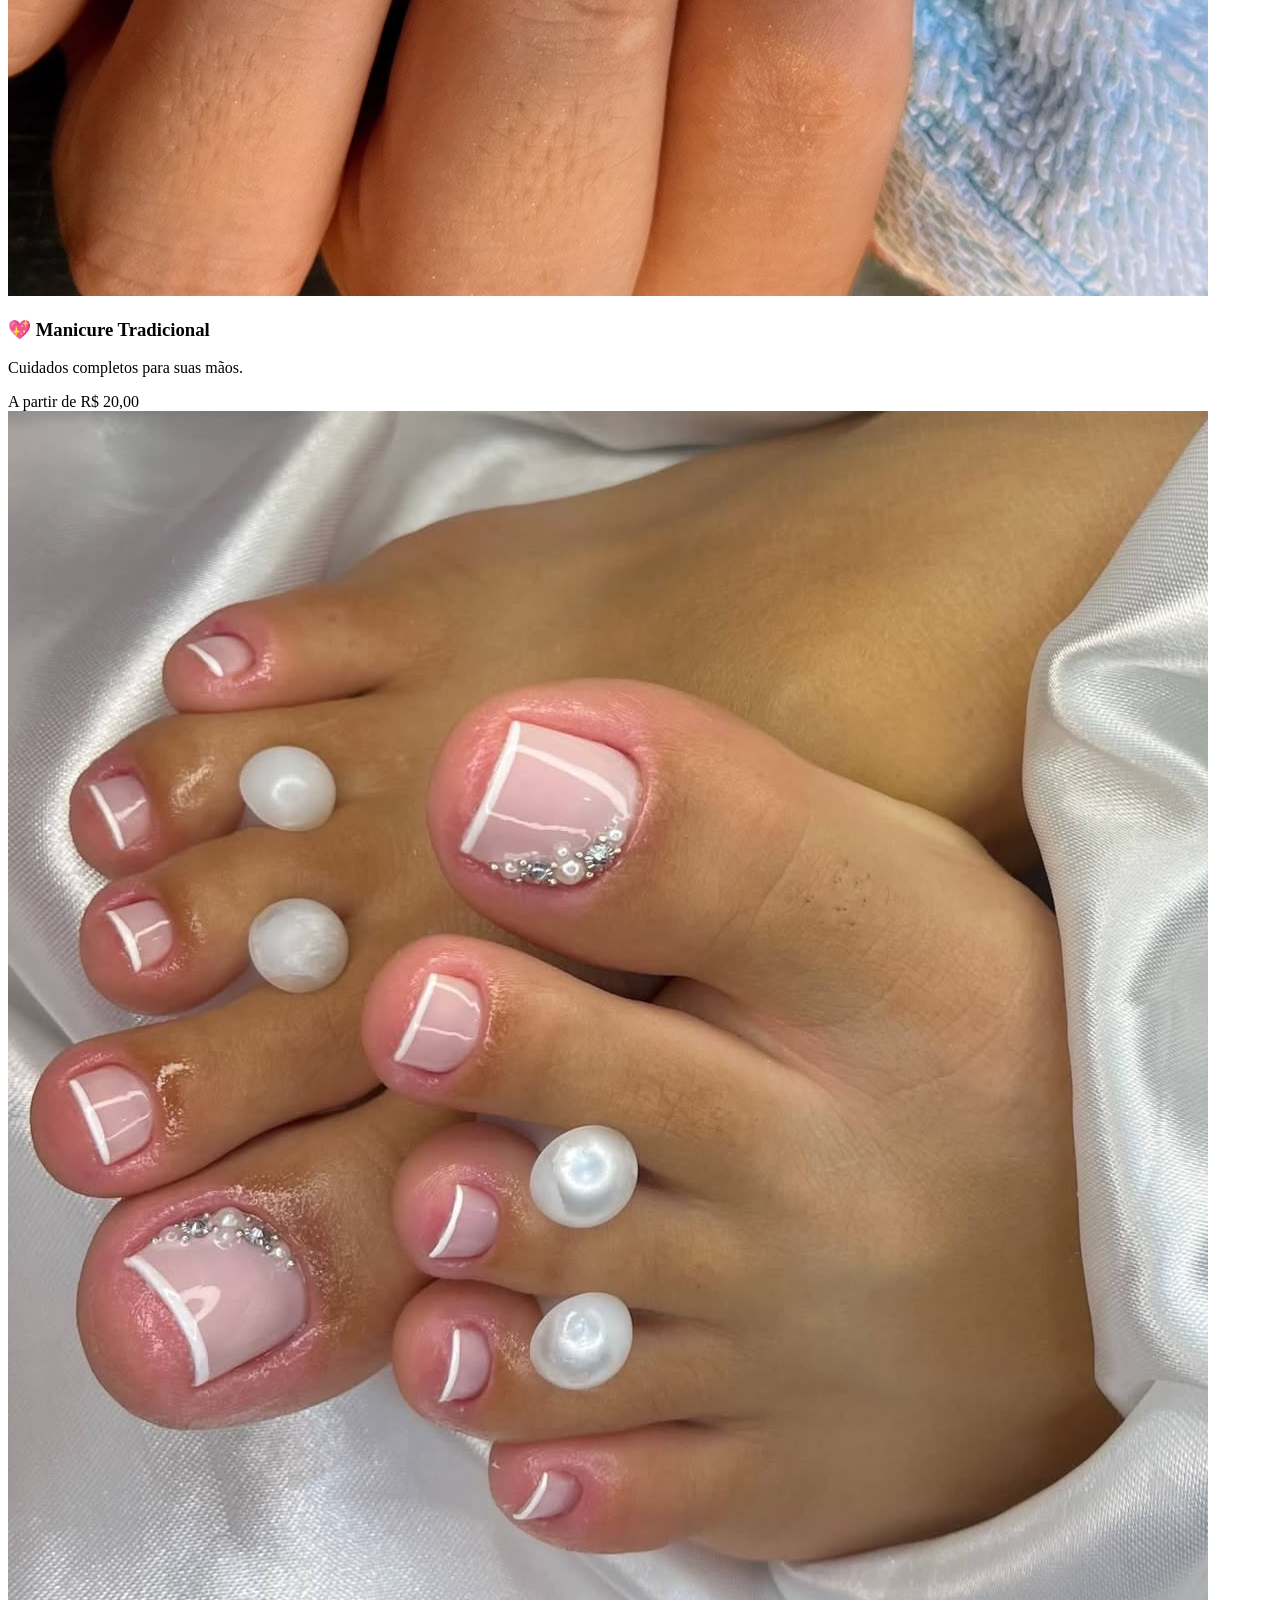
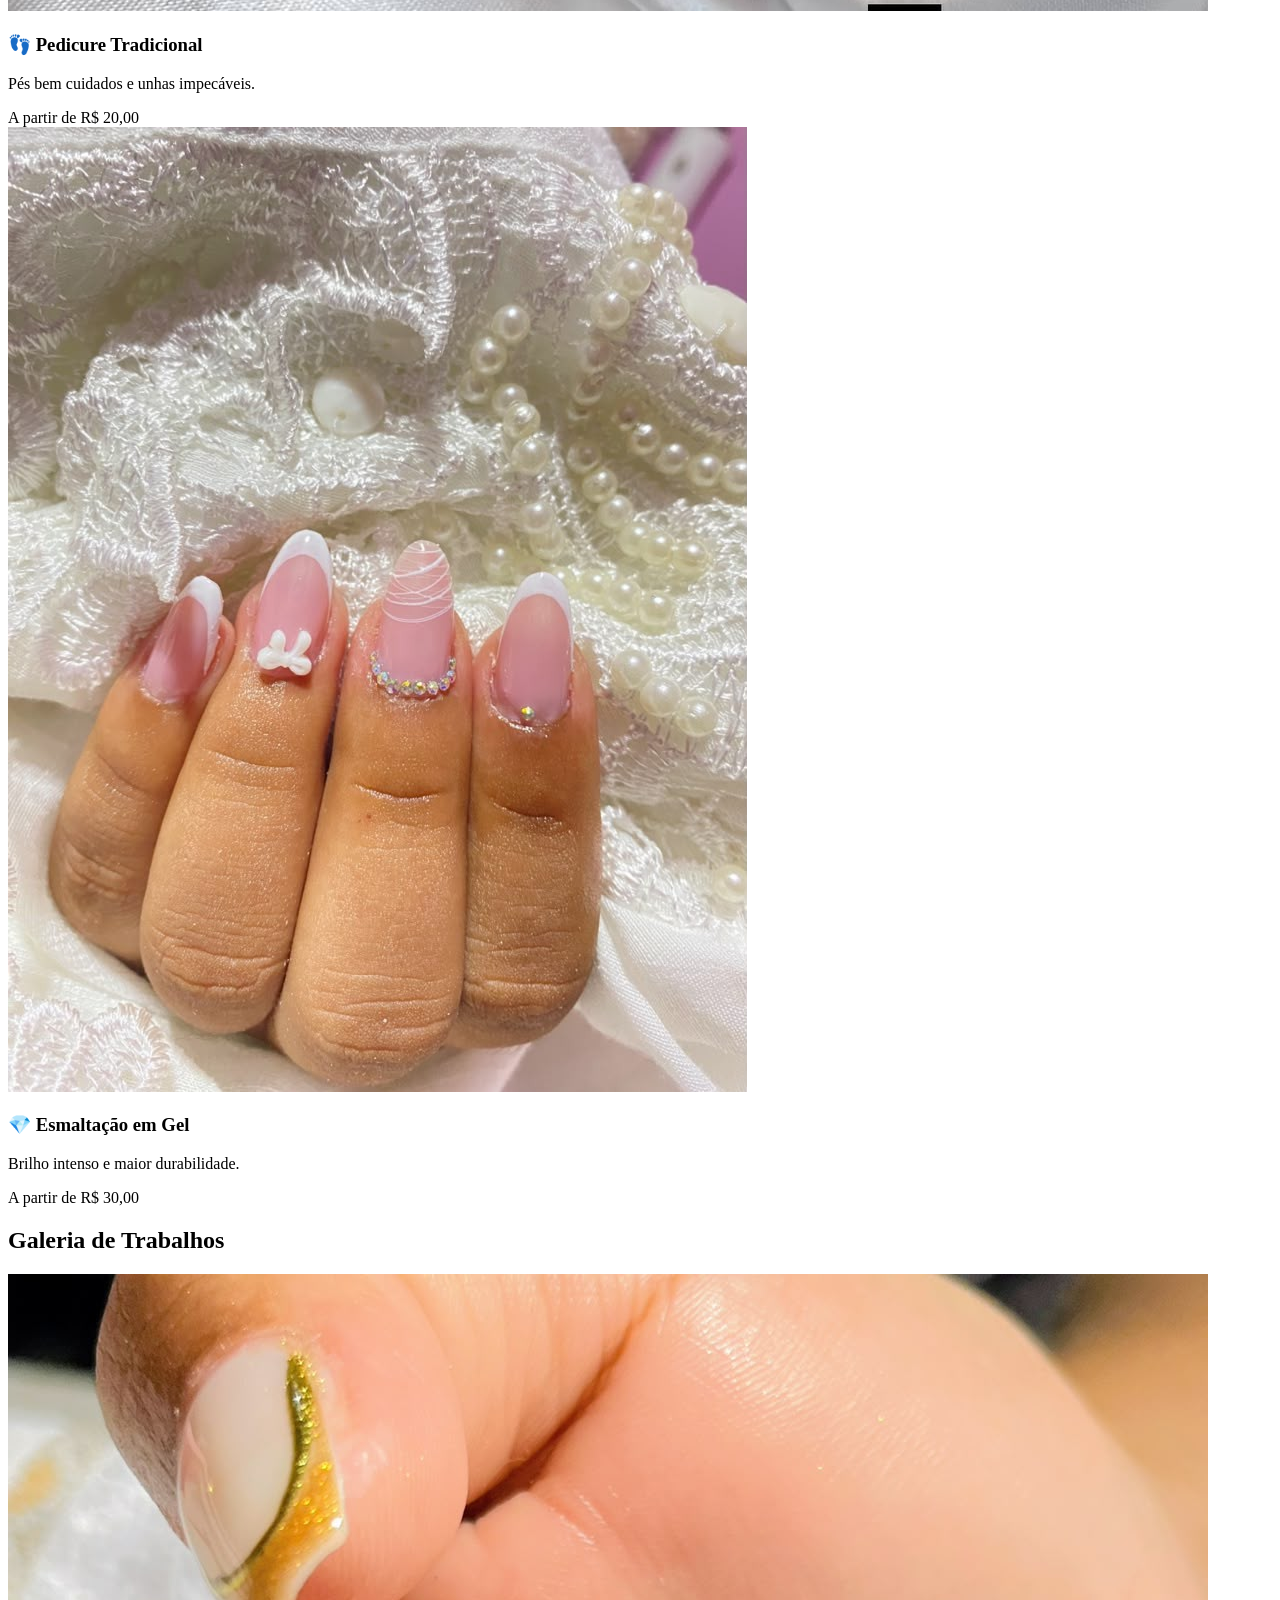
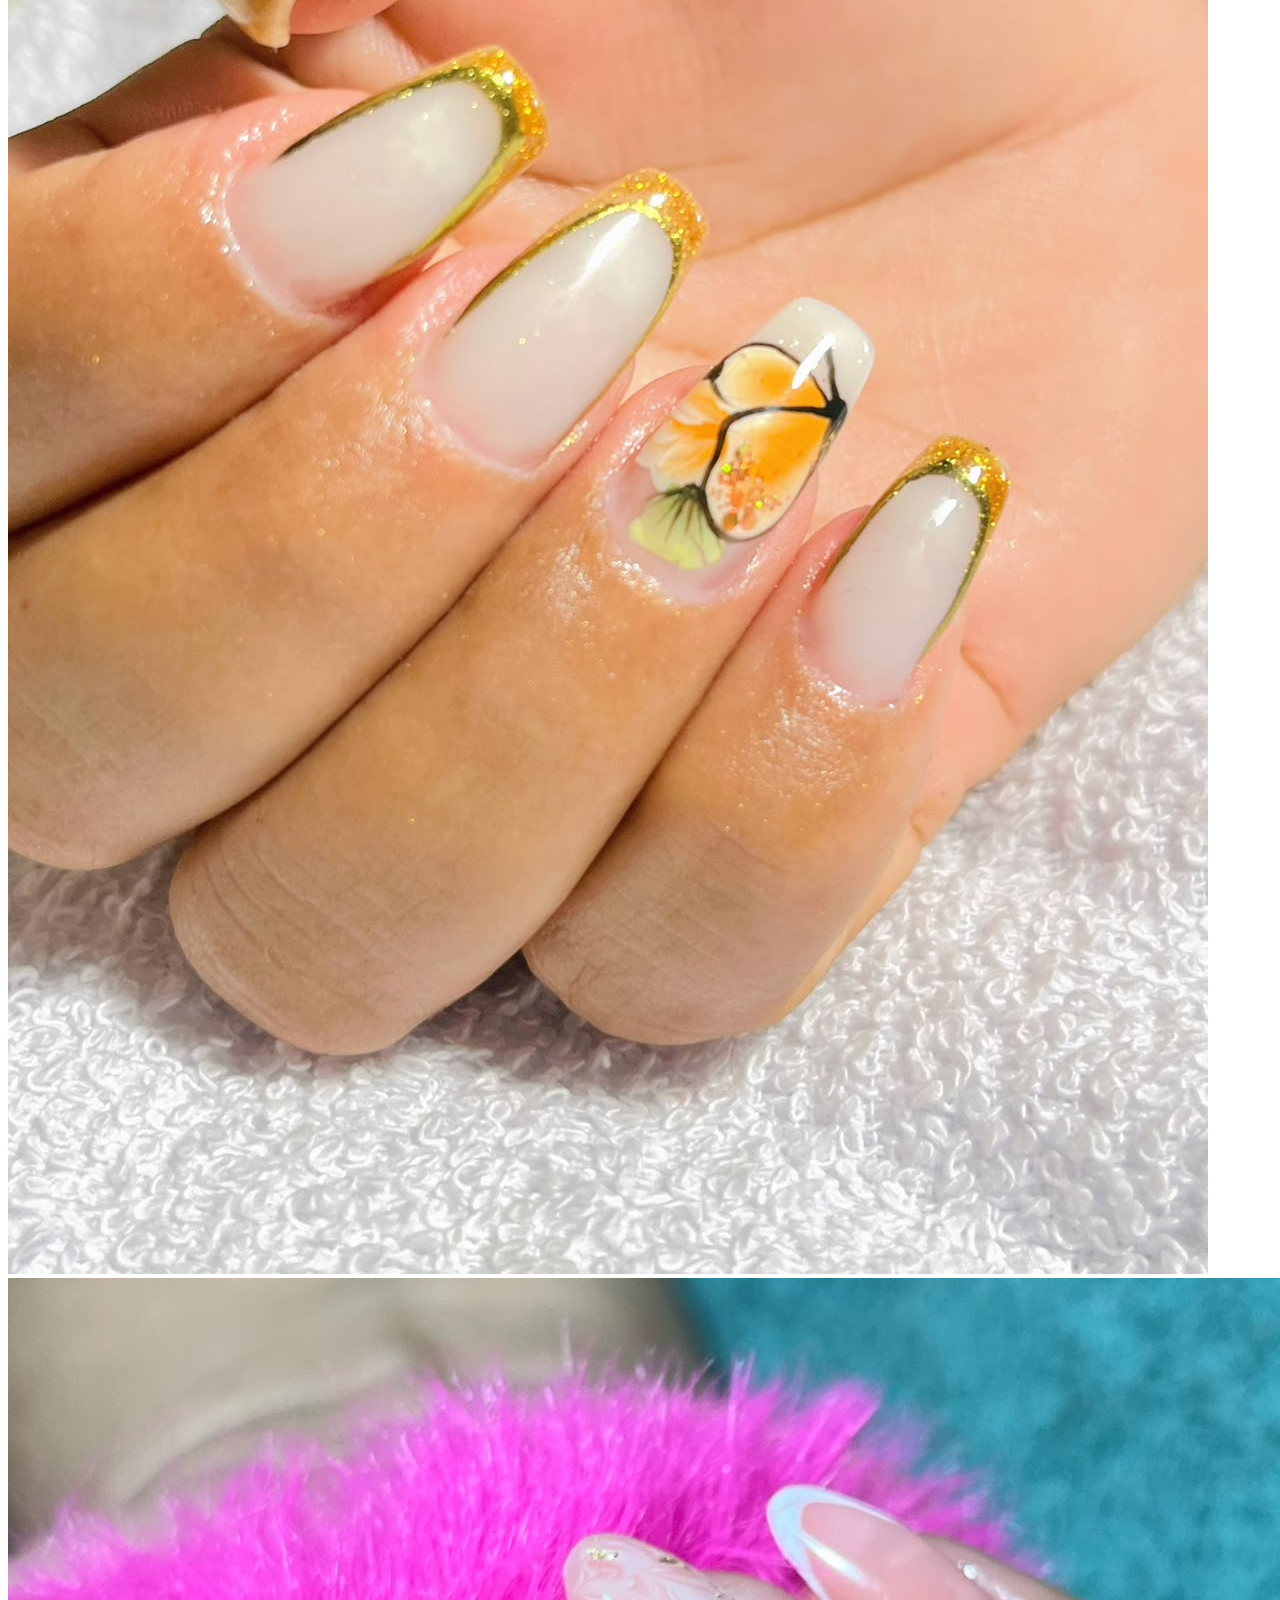
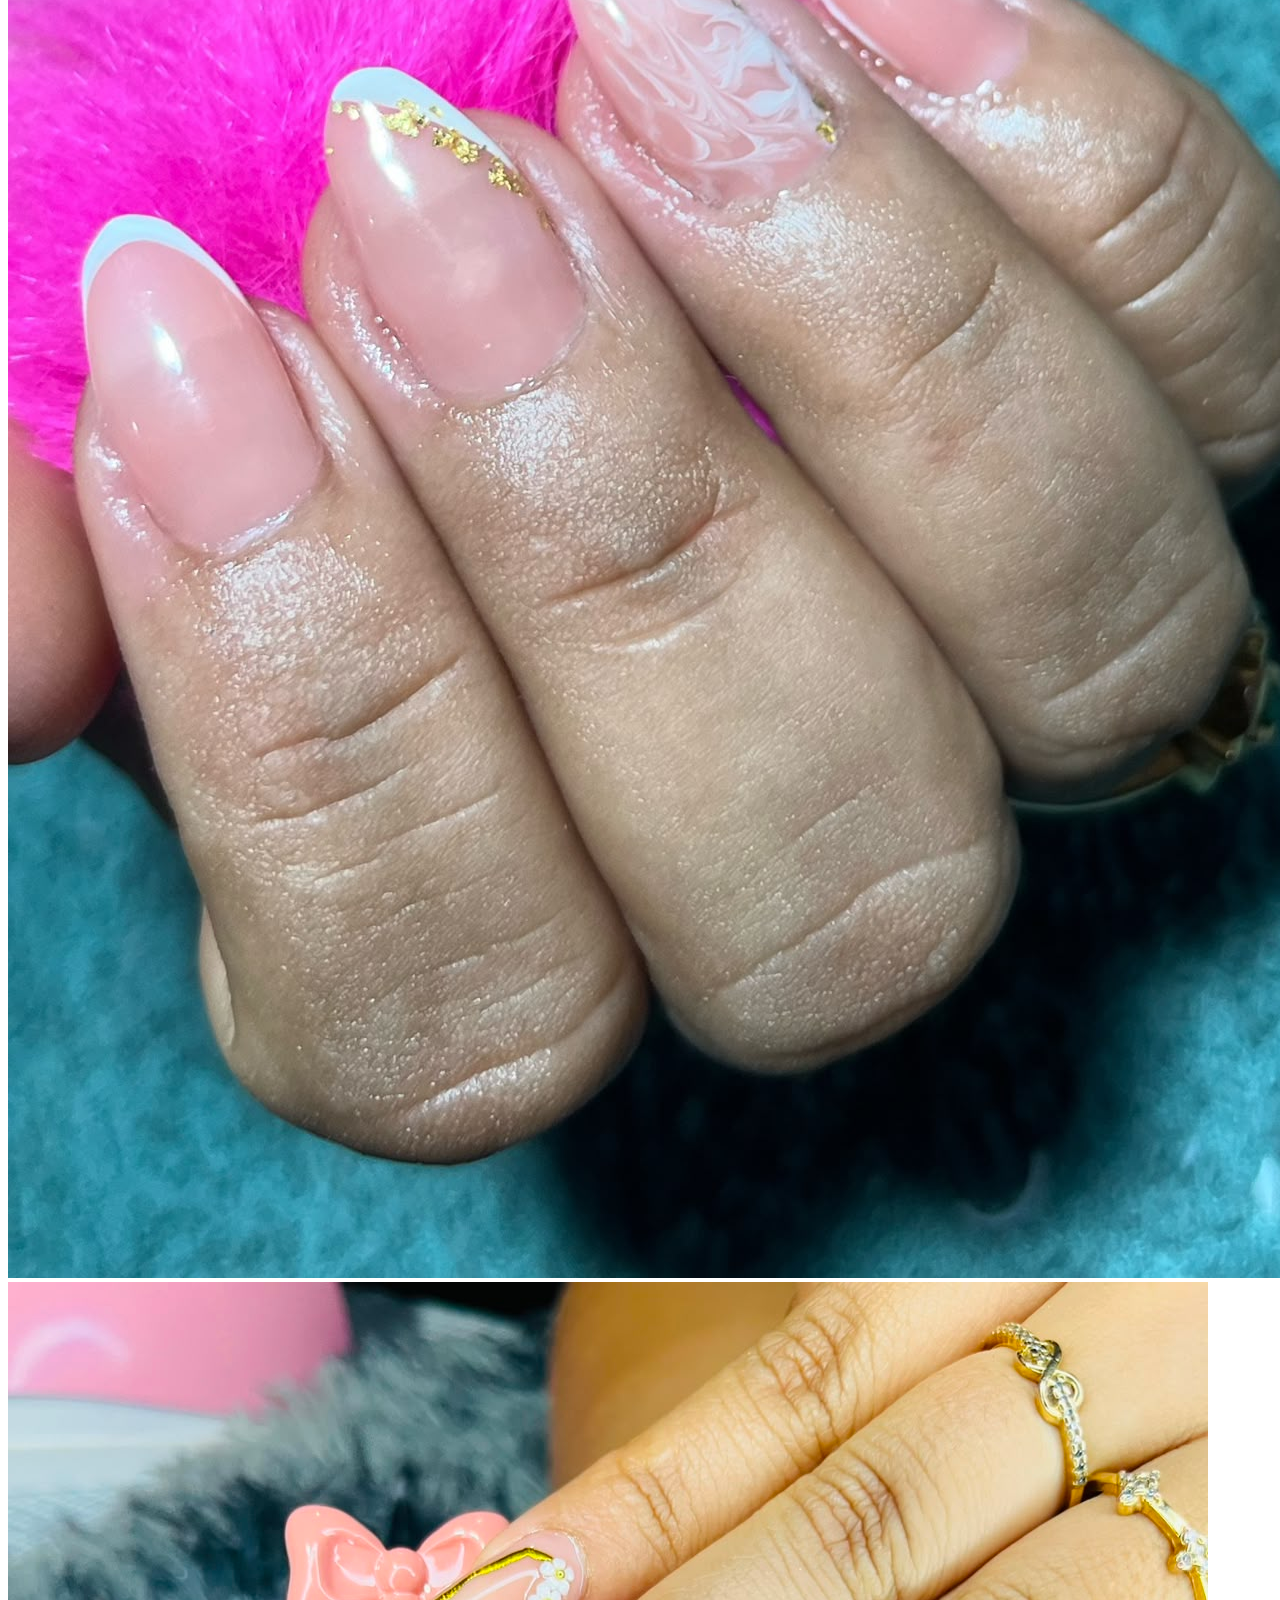
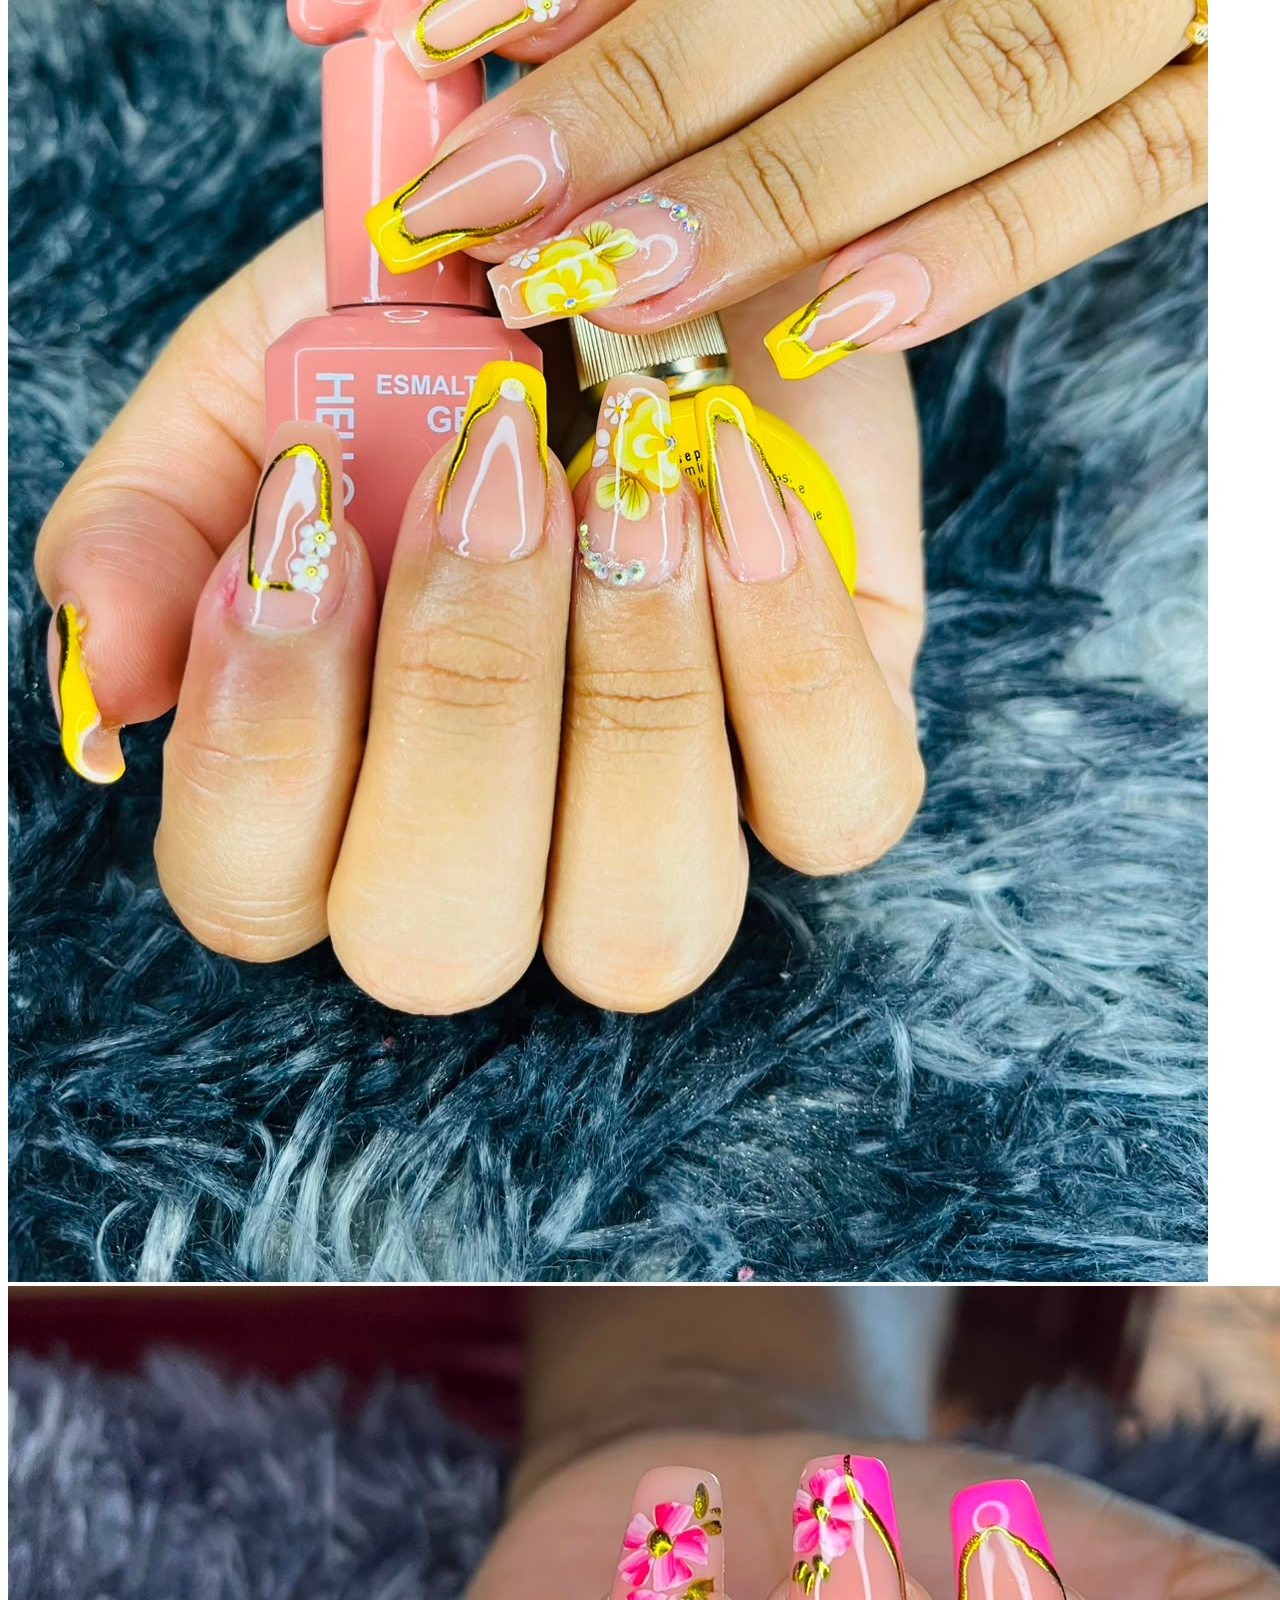
==== commit 2dd3106c: "Update index.html" ====
--- a/index.html
+++ b/index.html
@@ -33,11 +33,9 @@
         Escolha o formato, cor e decoração antes de marcar seu horário.
     </p>
 
-    <a href="design.html" class="btn">Criar Meu Design</a>
-
-<a href="agendamento.html">
-    <button>Agendar Horário</button>
-</a>
+    <<a href="design.html" class="btn">Criar Meu Design</a>
+
+<a href="agendamento.html" class="btn">Agendar Horário</a>
 
 </section>
 
@@ -229,14 +227,18 @@
 
     <p>
         📷 Instagram:
-        <a href="https://instagram.com/vihnaildesigner15?igsh=Y2Rid2kzY2h3aXJ2" target="_blank">
+        <a href="https://instagram.com/vihnaildesigner15?igsh=Y2Rid2kzY2h3aXJ2"
+   target="_blank"
+   rel="noopener noreferrer">
             @Vihnaildesigner15
         </a>
     </p>
 
     <p>
         💬 WhatsApp:
-        <a href="https://wa.me/5592991602439" target="_blank">
+        <a href="https://wa.me/5592991602439"
+   target="_blank"
+   rel="noopener noreferrer">
             Clique aqui para conversar
         </a>
     </p>
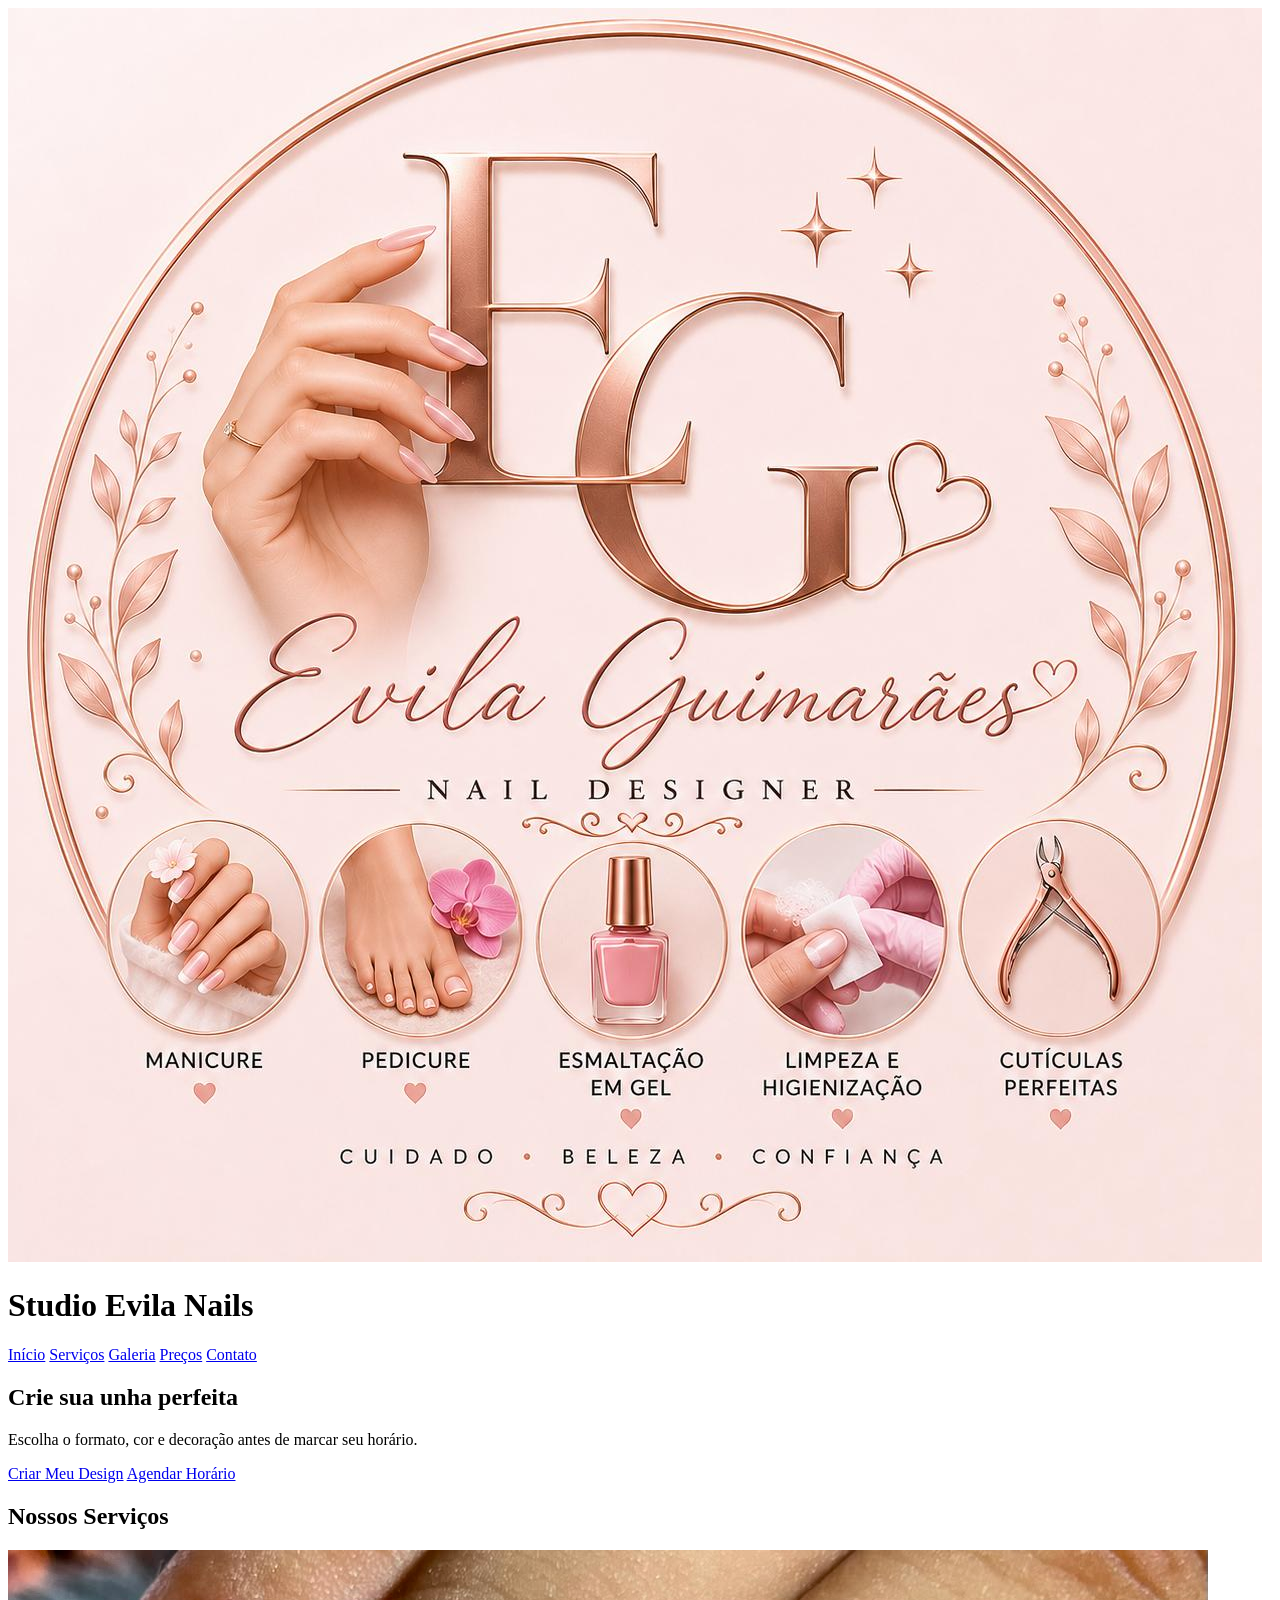
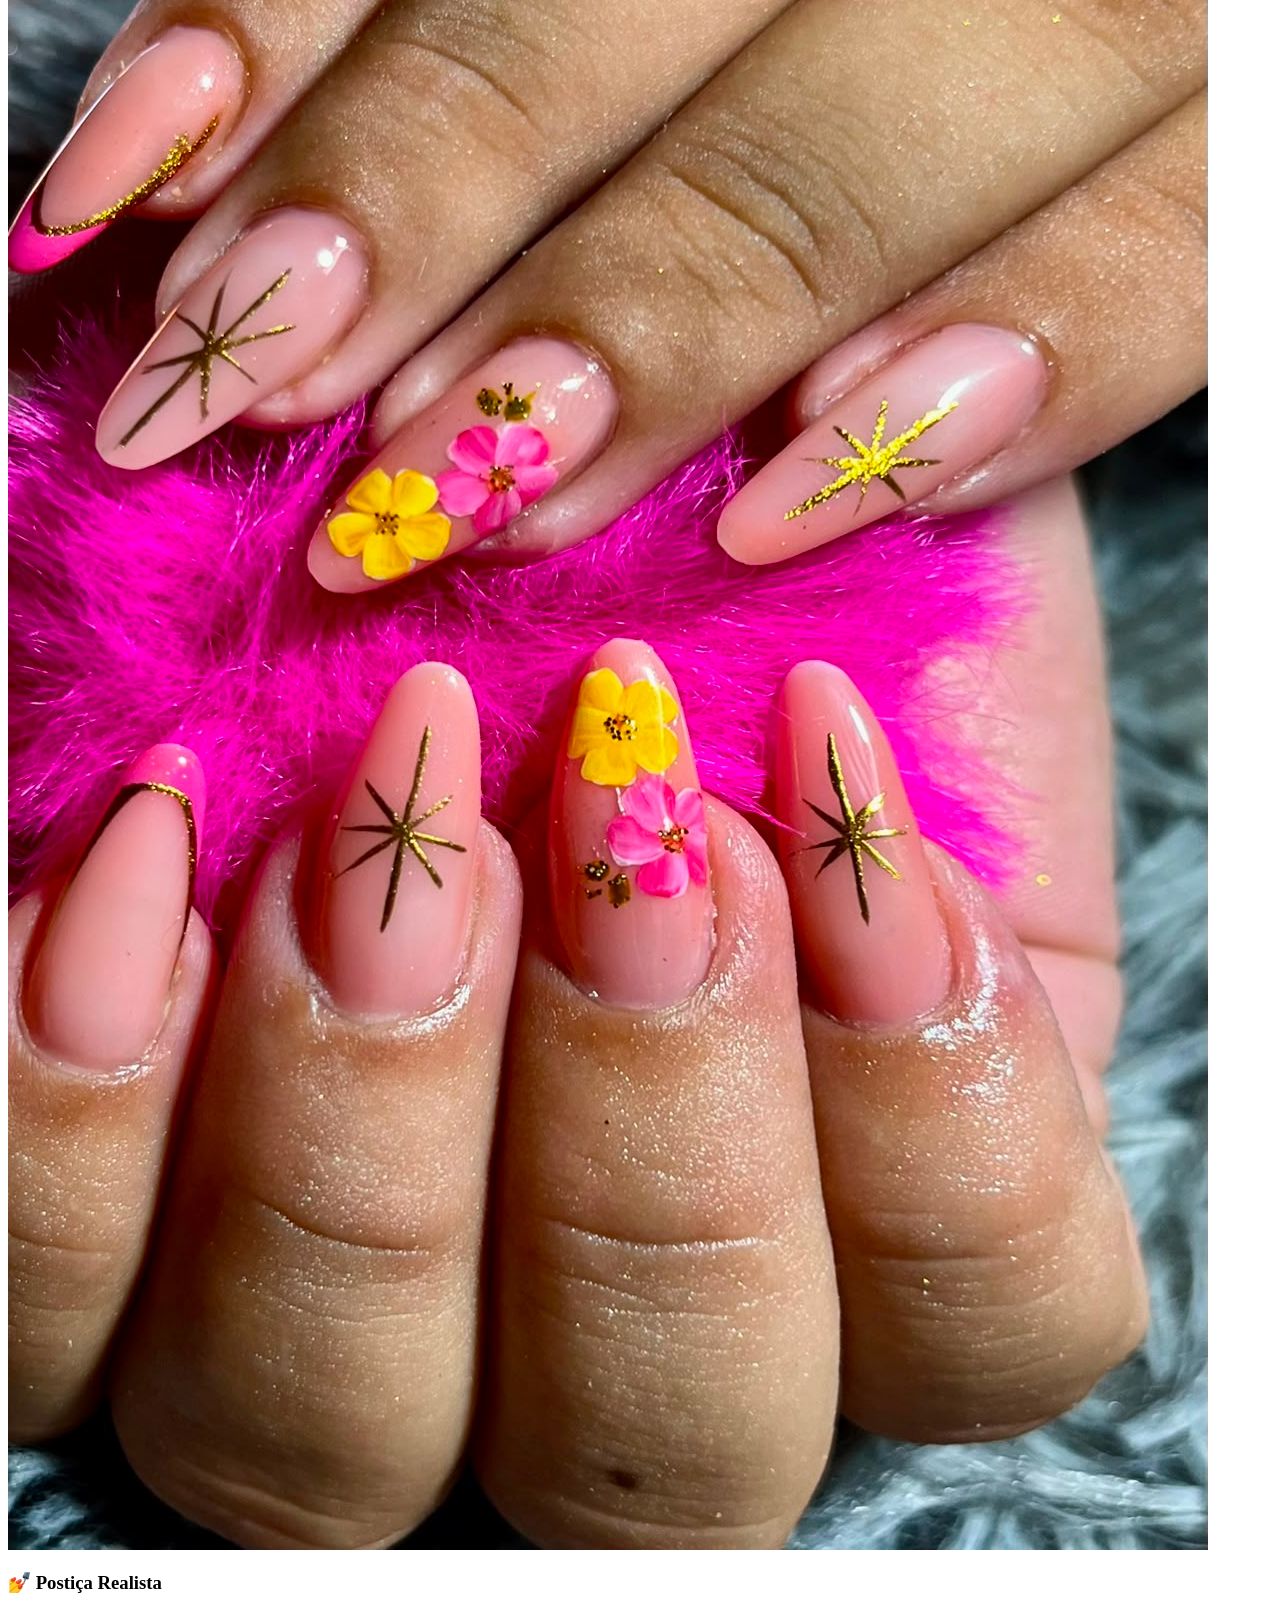
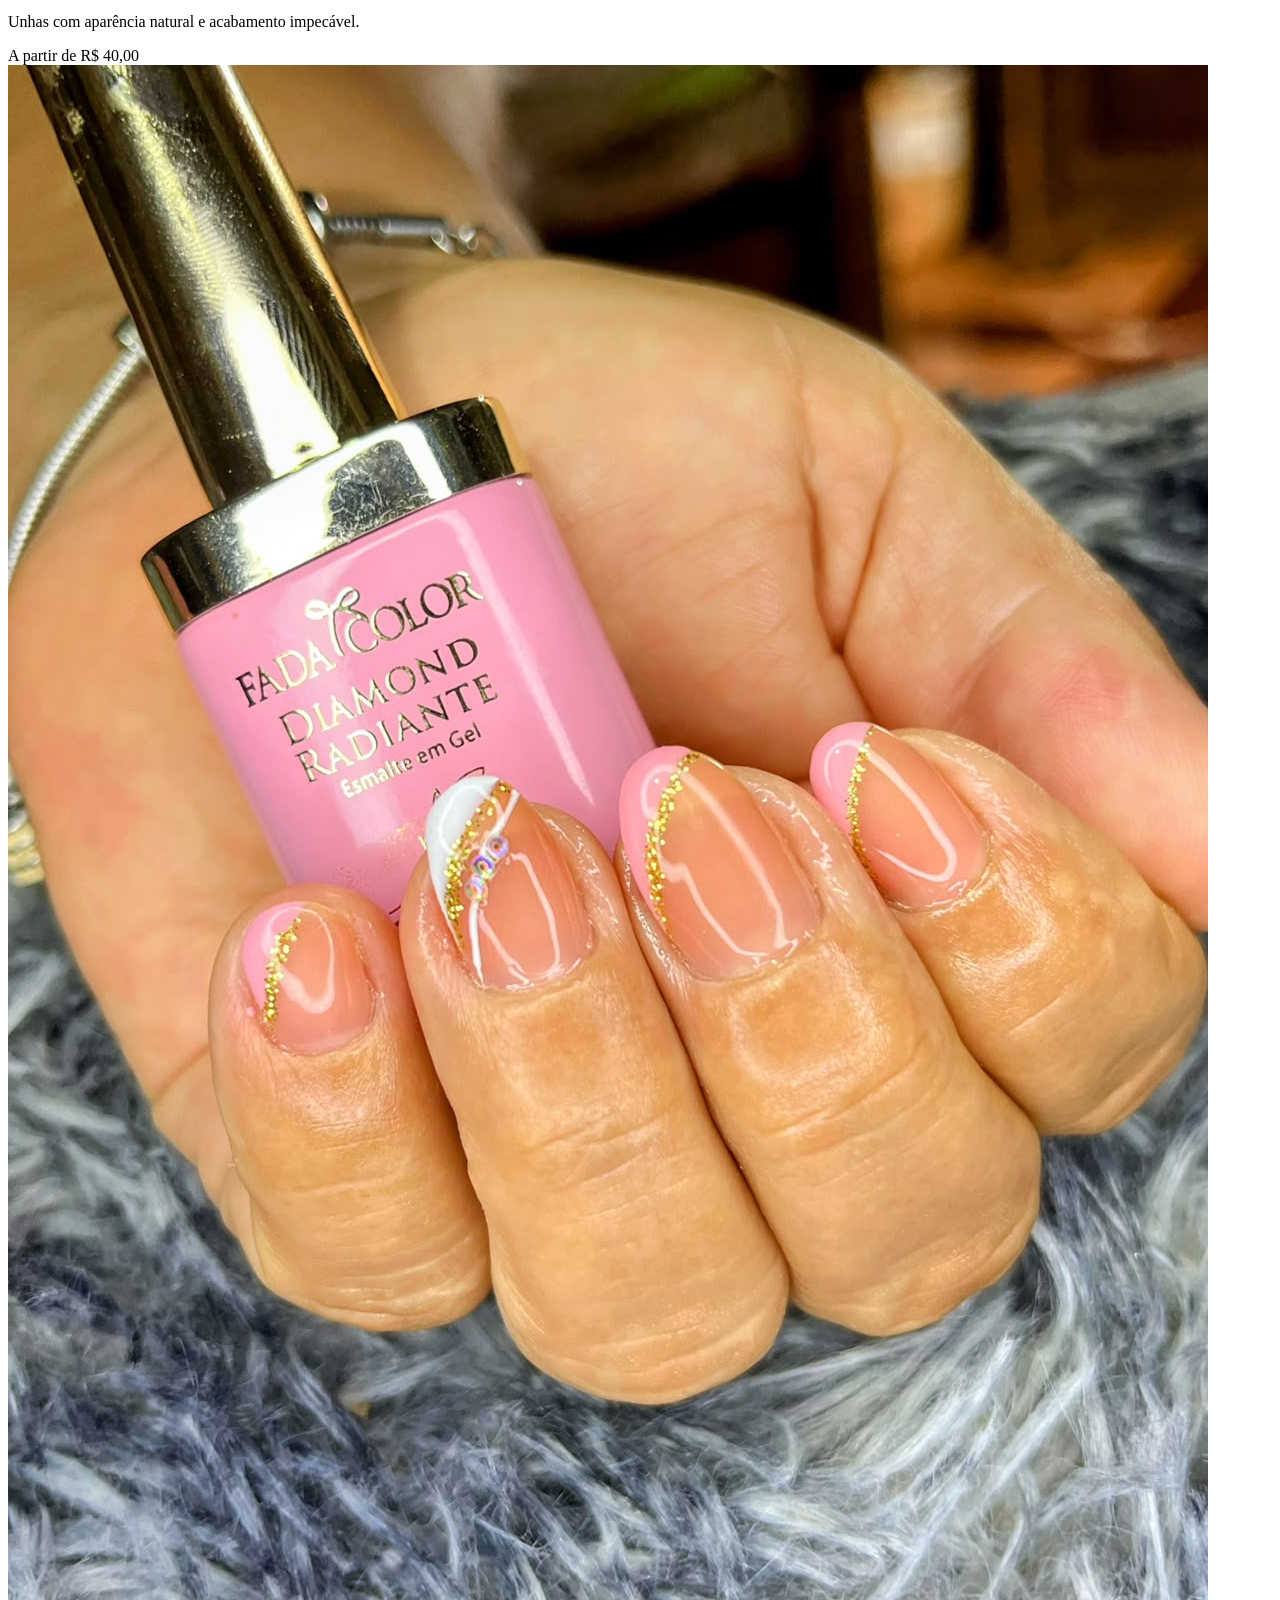
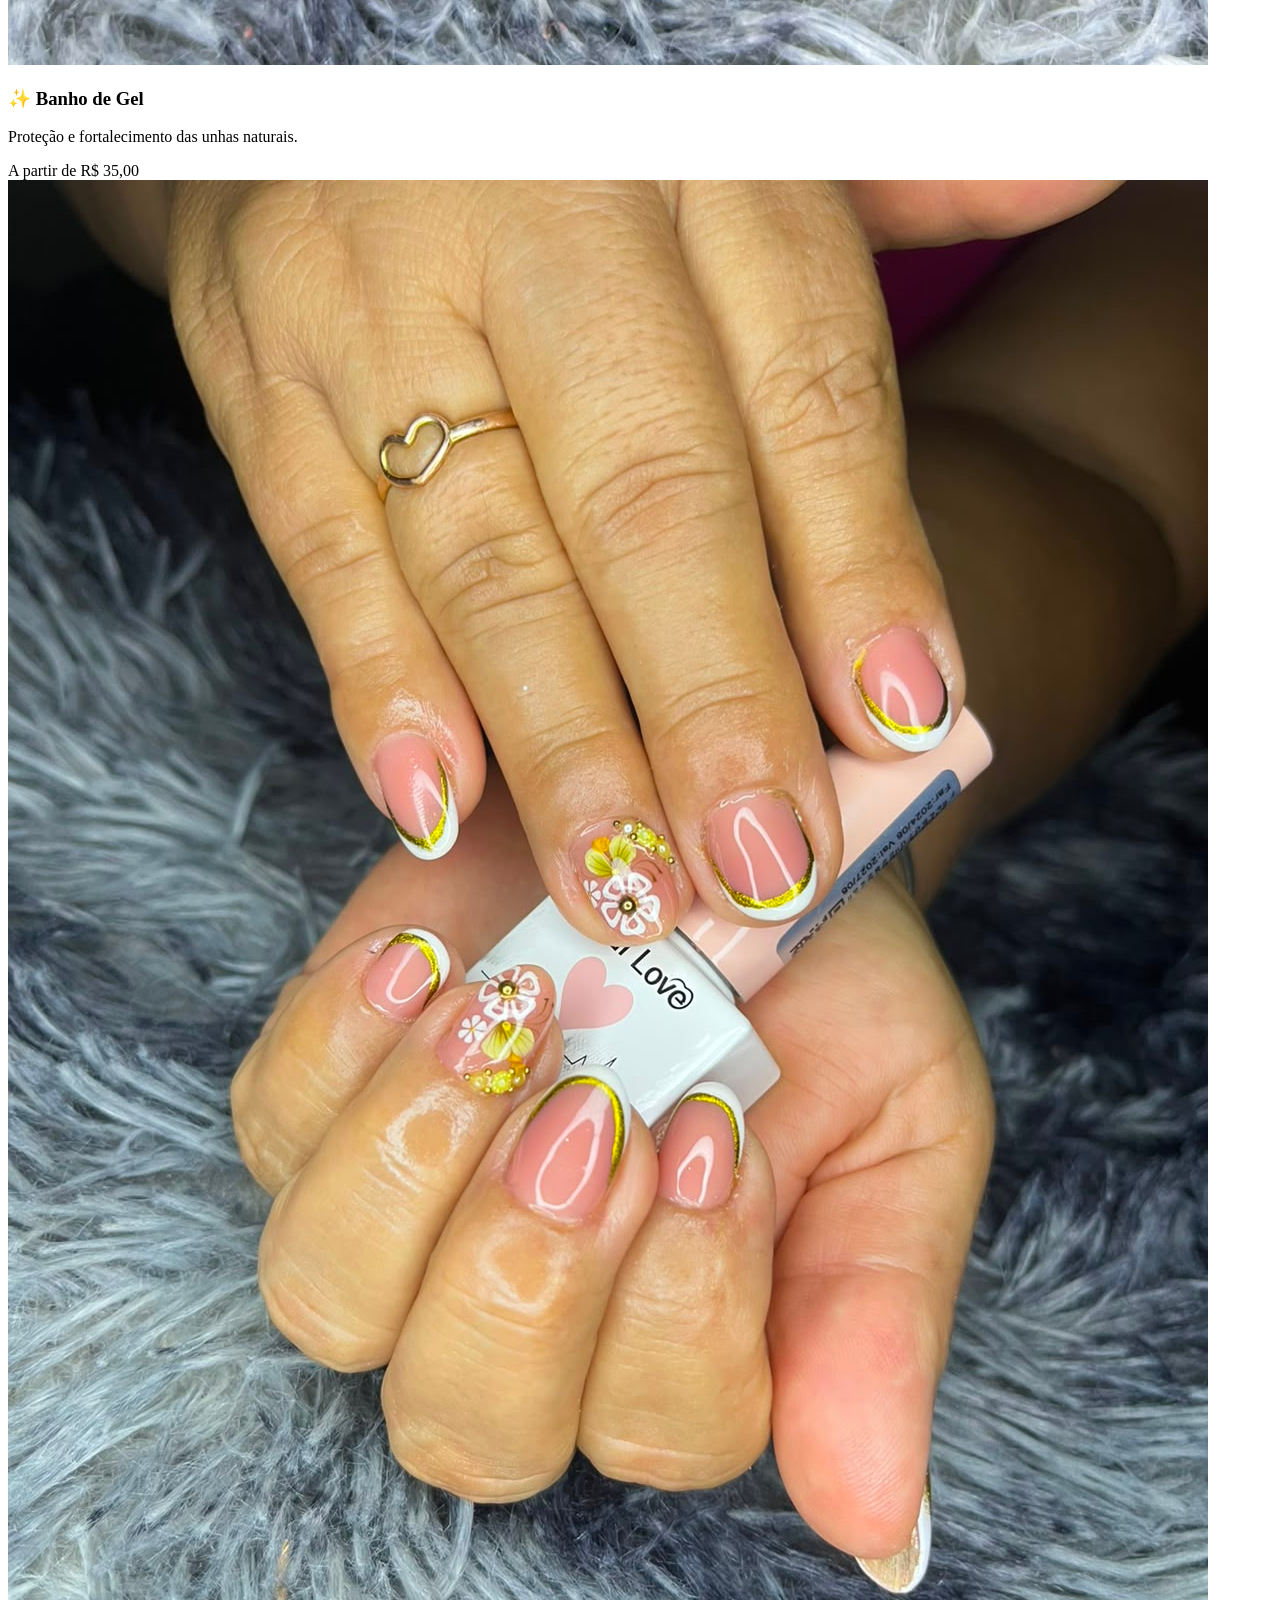
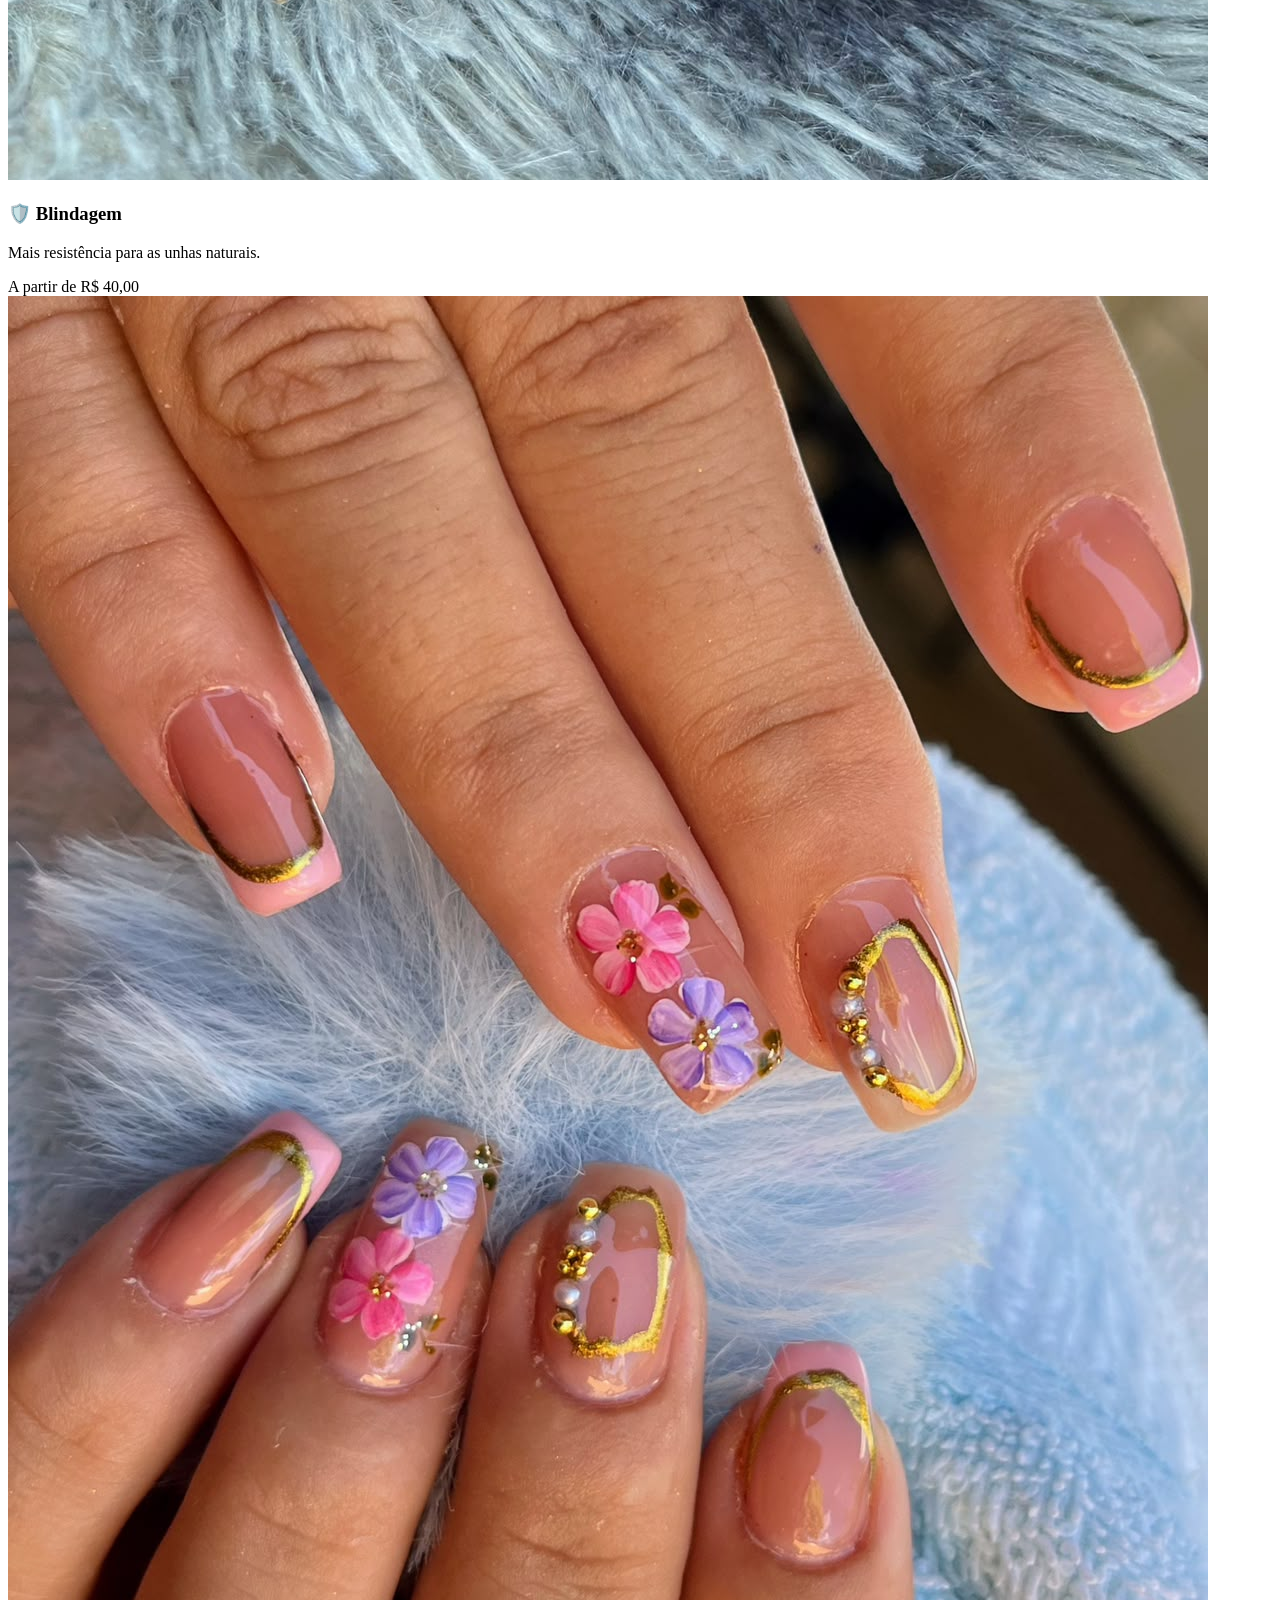
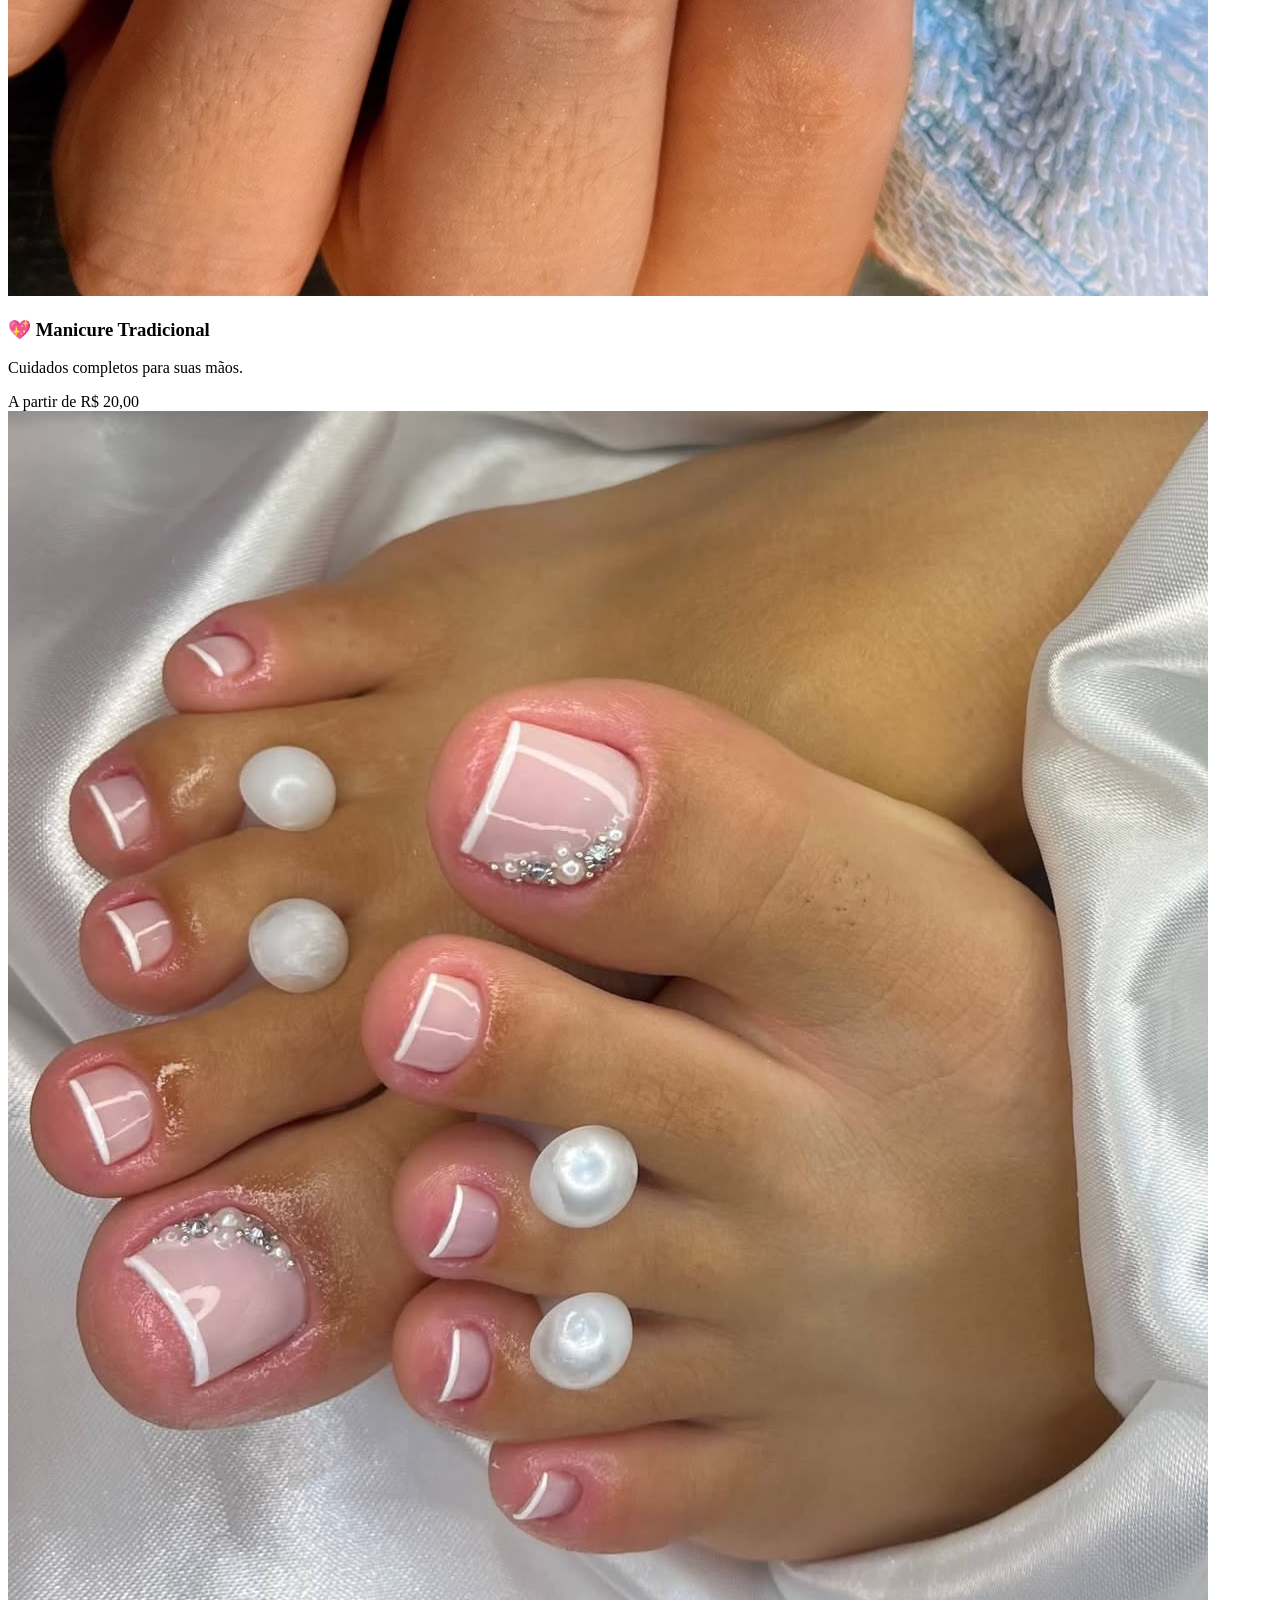
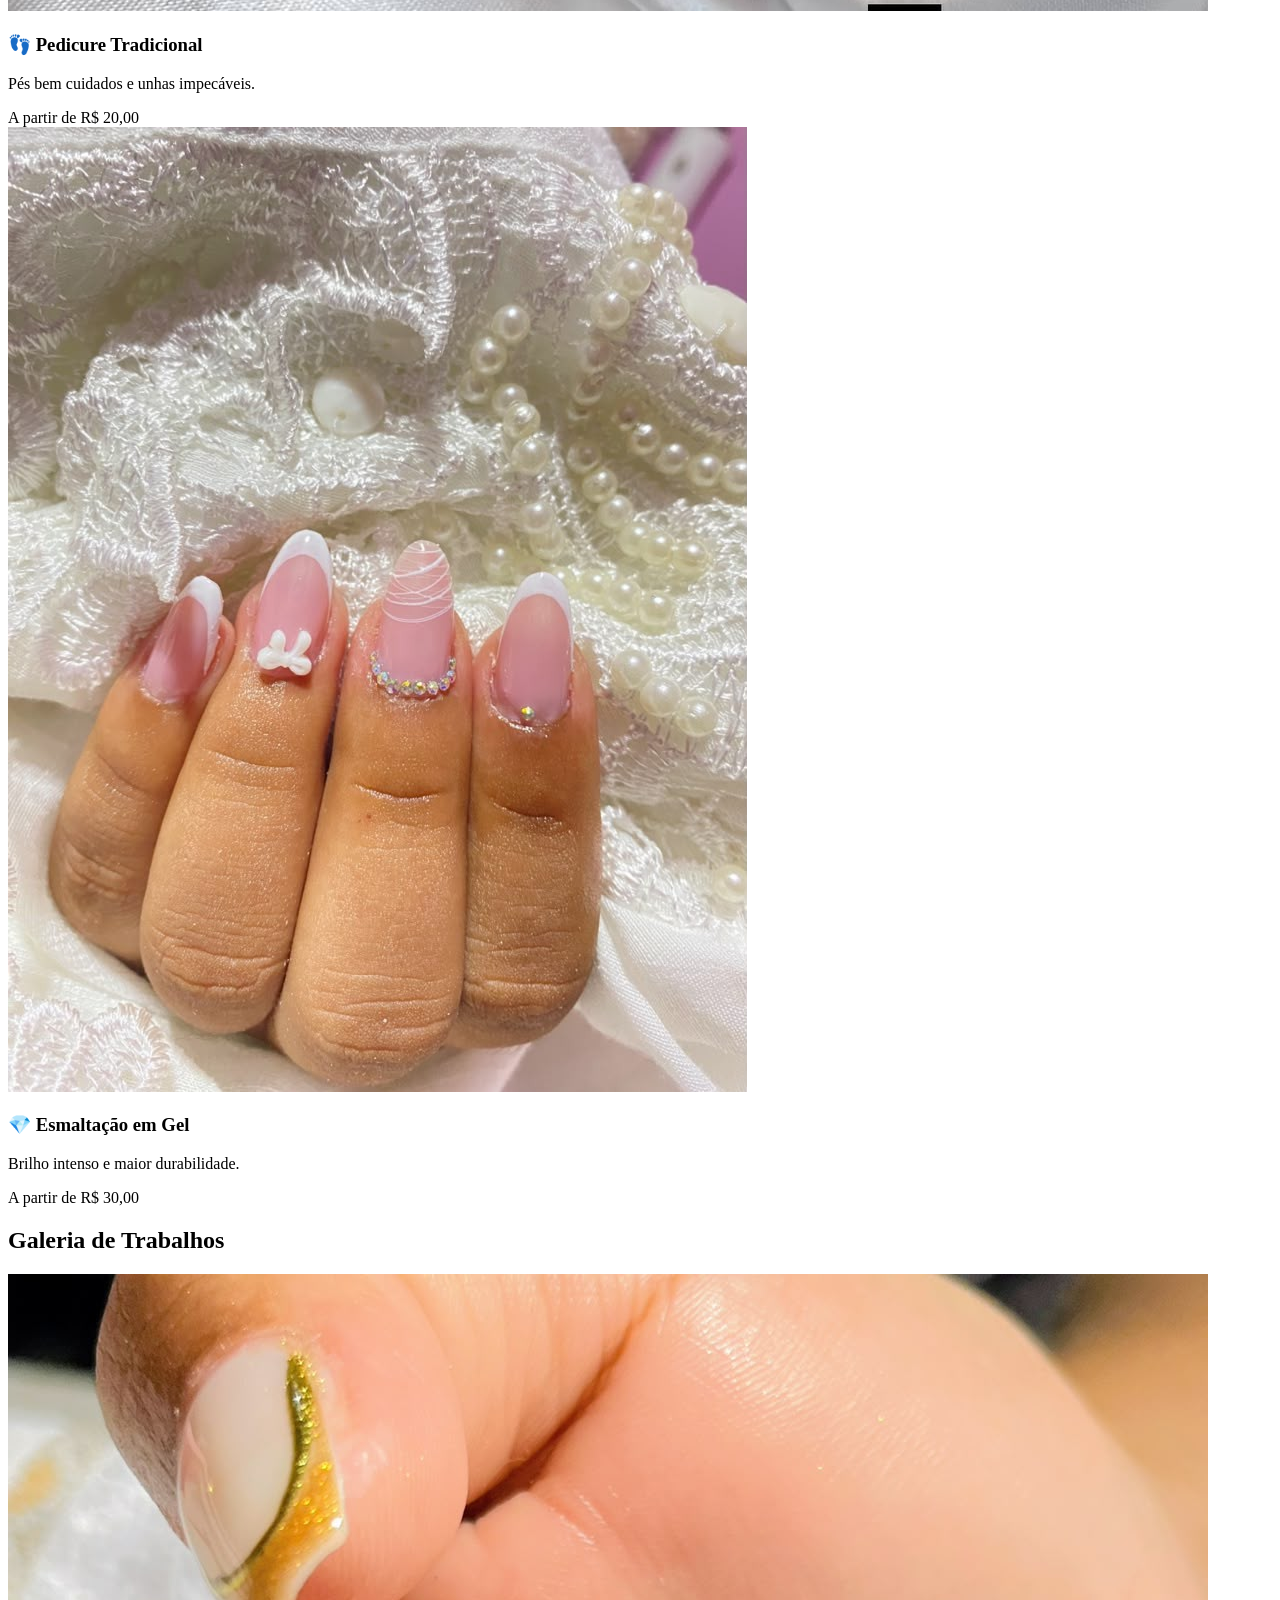
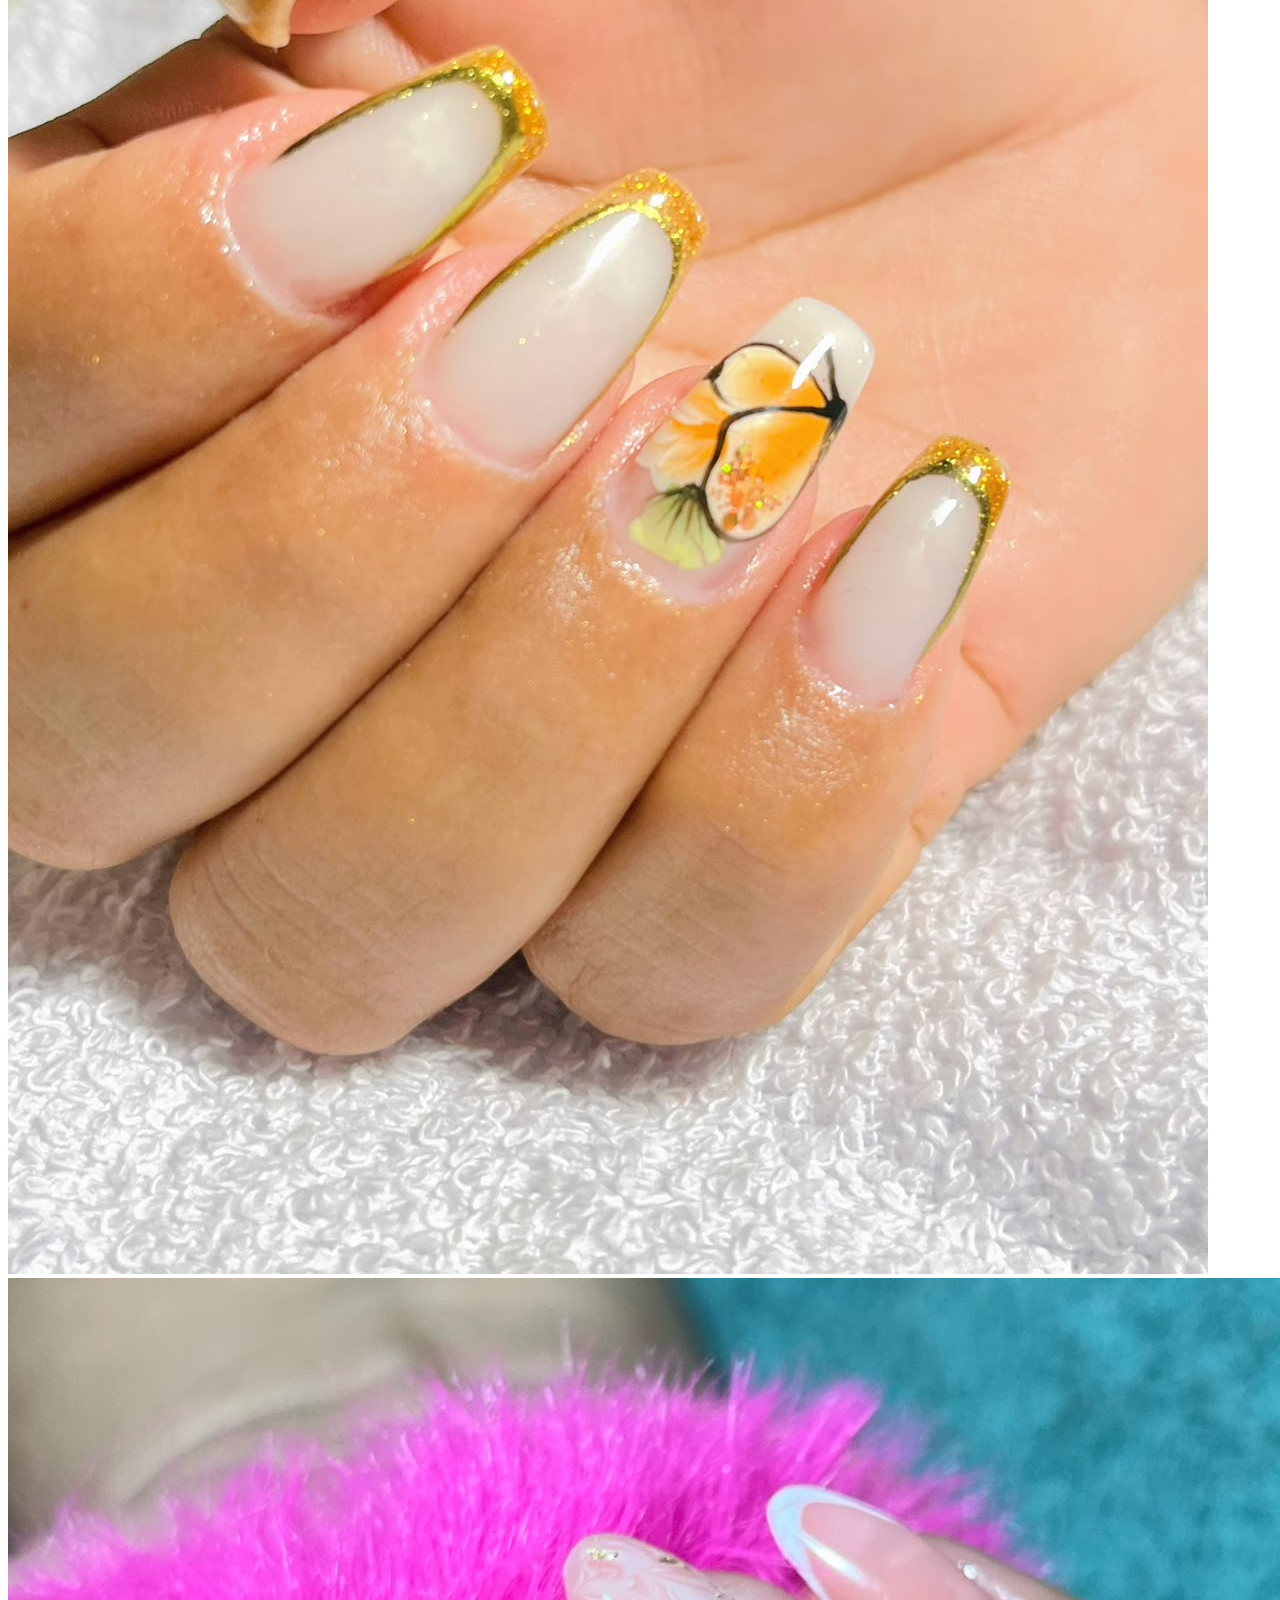
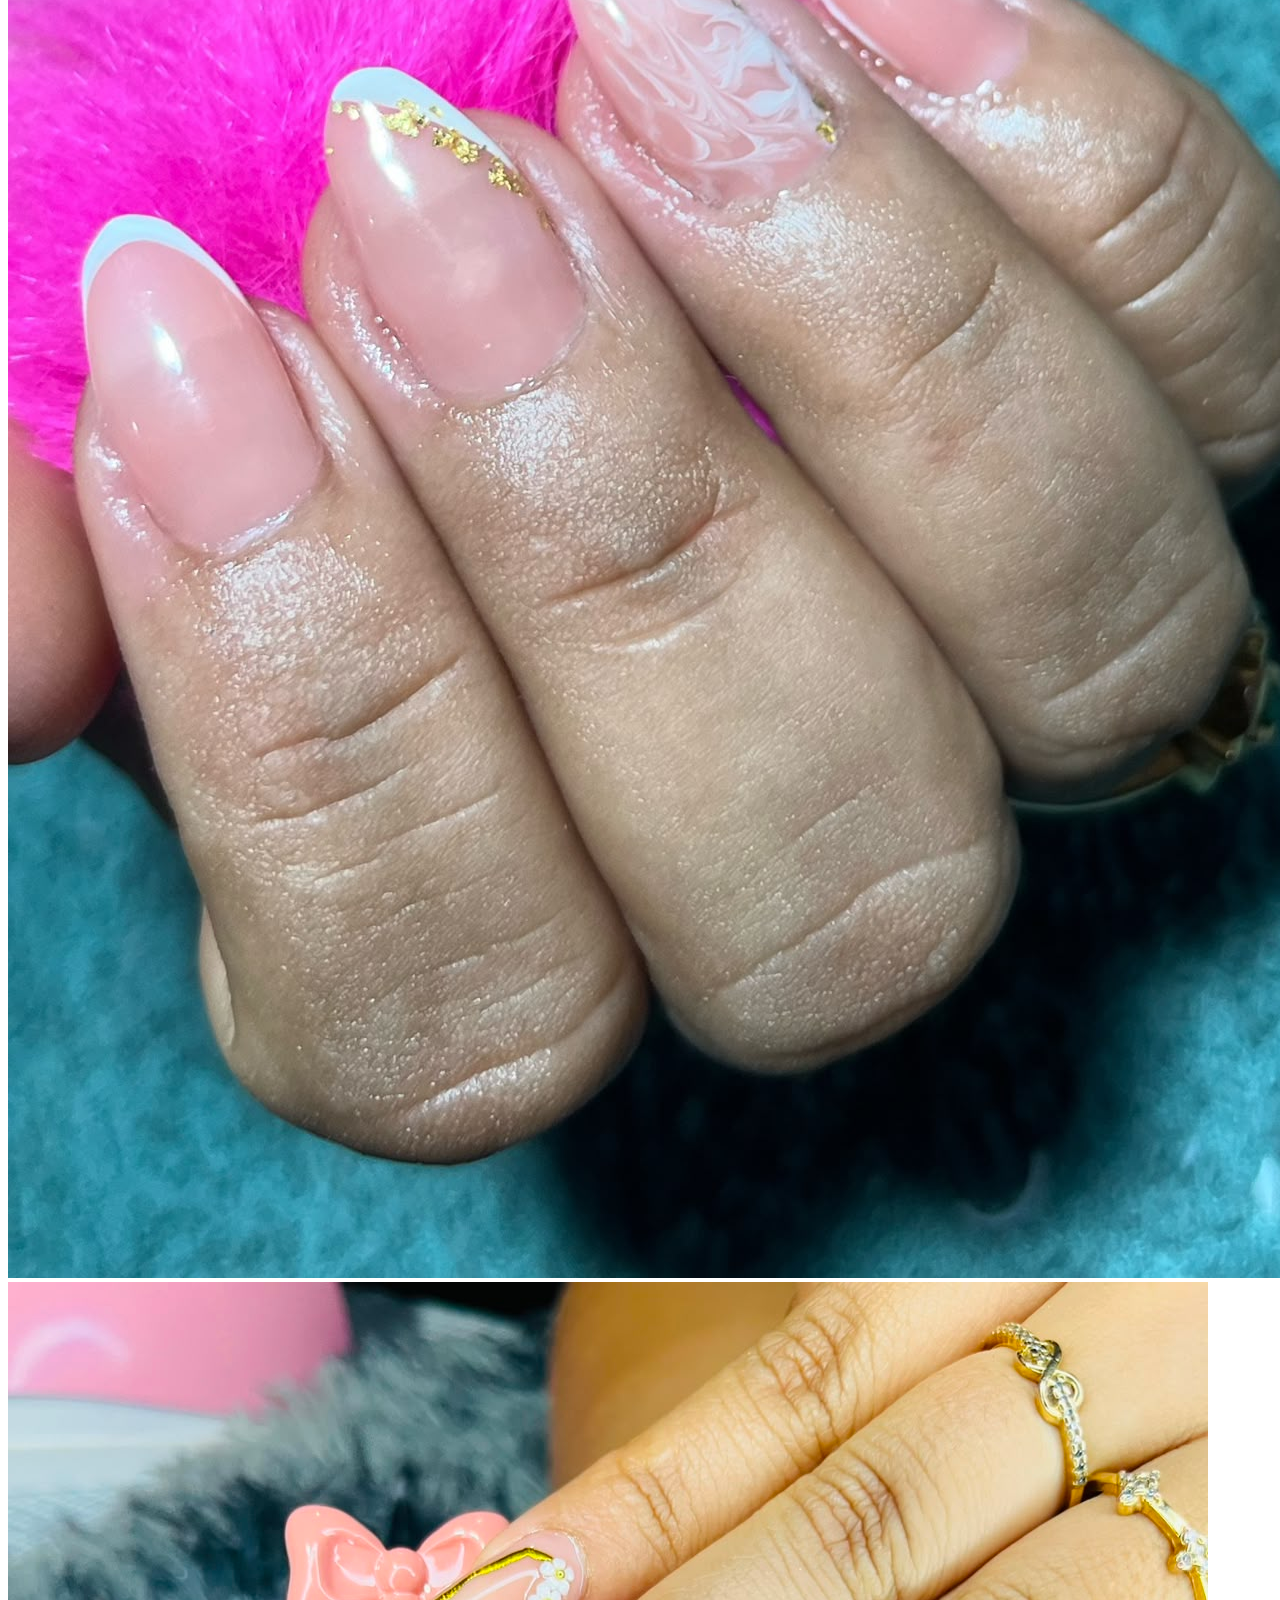
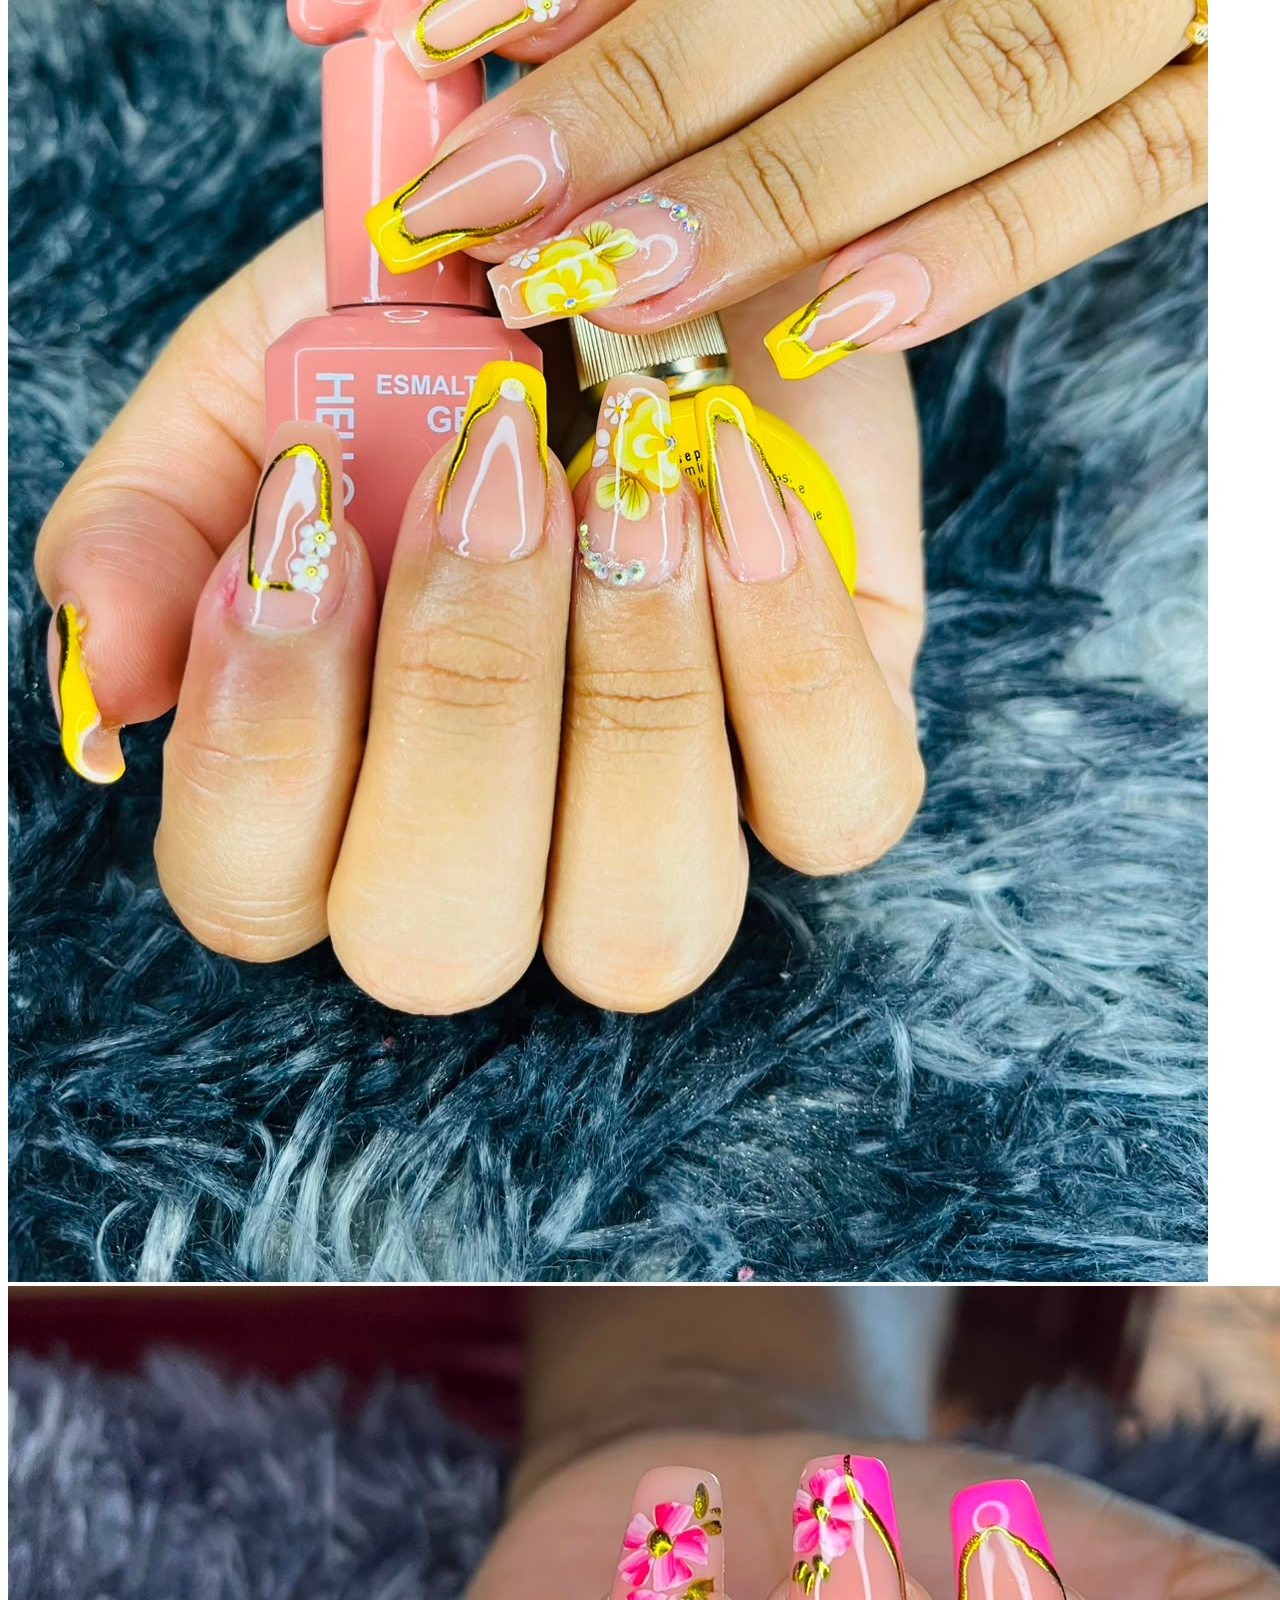
==== commit 008add02: "Update index.html" ====
--- a/index.html
+++ b/index.html
@@ -33,7 +33,7 @@
         Escolha o formato, cor e decoração antes de marcar seu horário.
     </p>
 
-    <<a href="design.html" class="btn">Criar Meu Design</a>
+    <a href="design.html" class="btn">Criar Meu Design</a>
 
 <a href="agendamento.html" class="btn">Agendar Horário</a>
 
